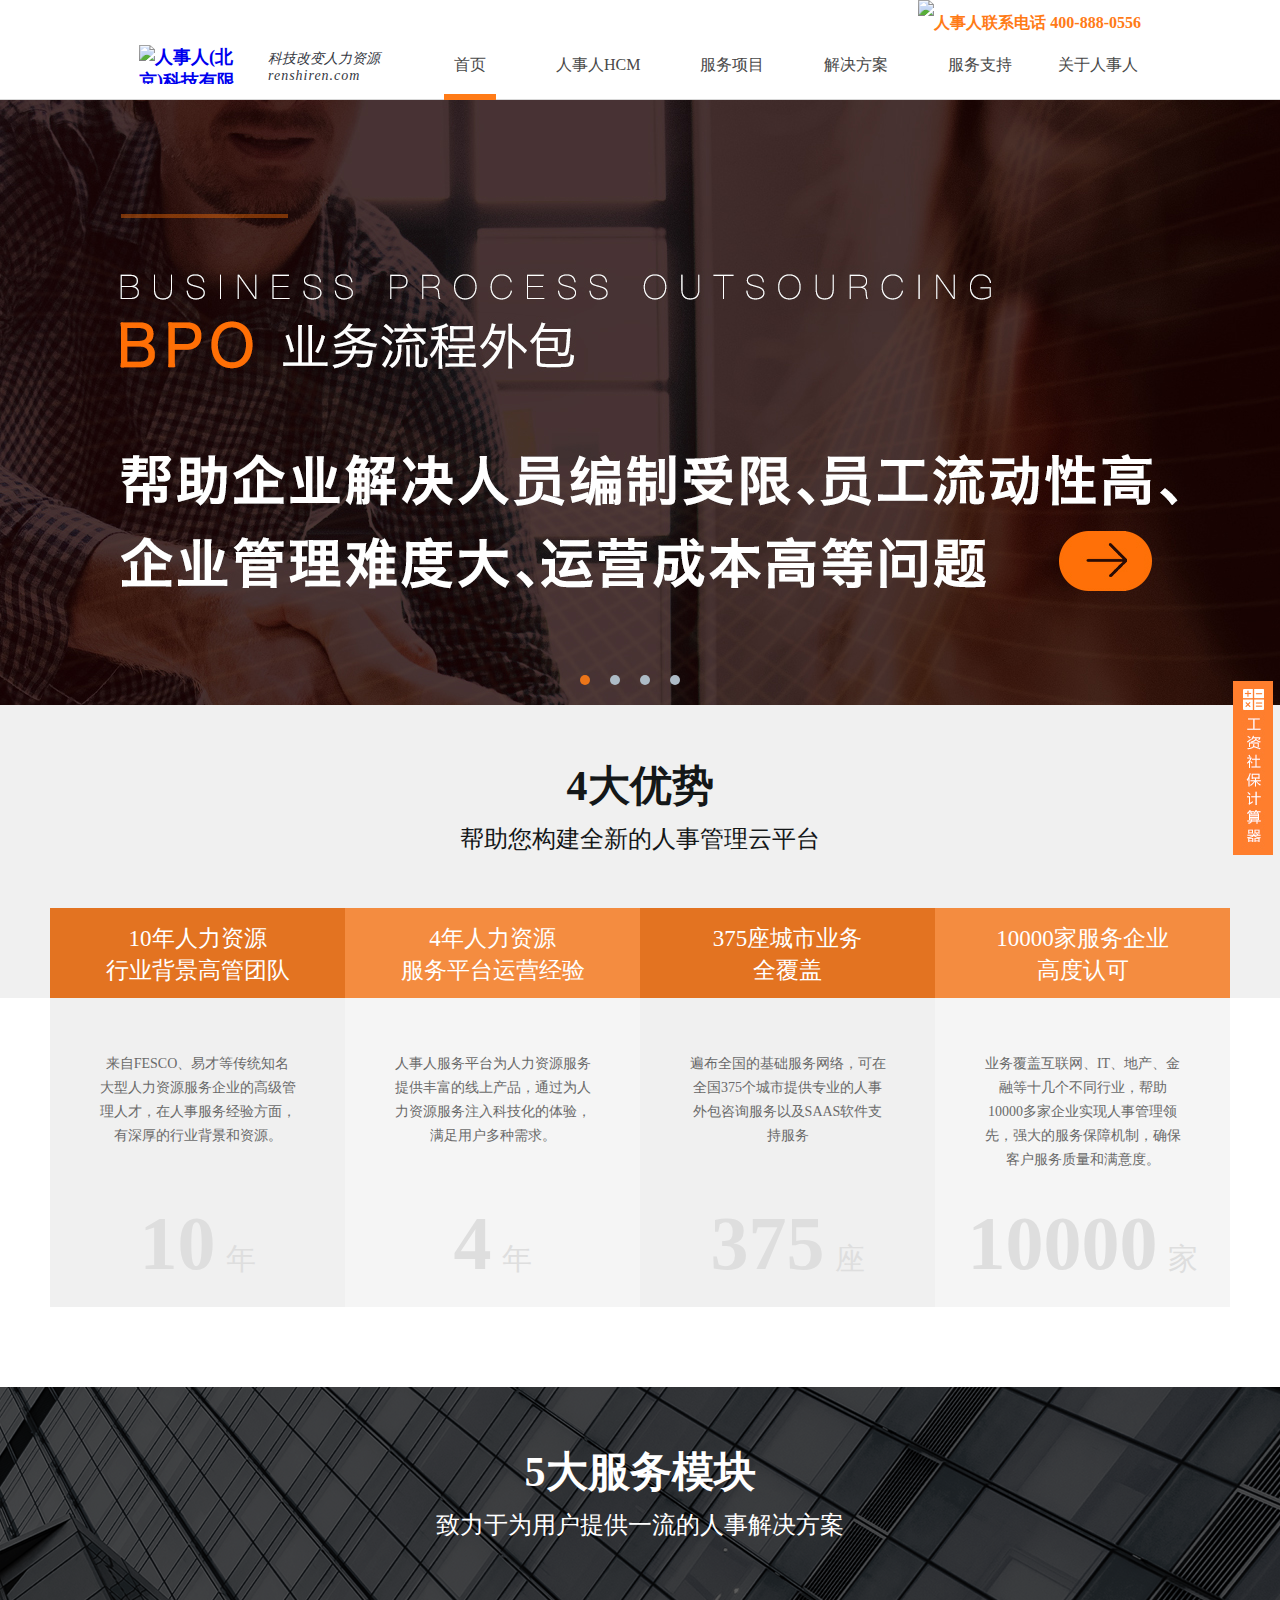
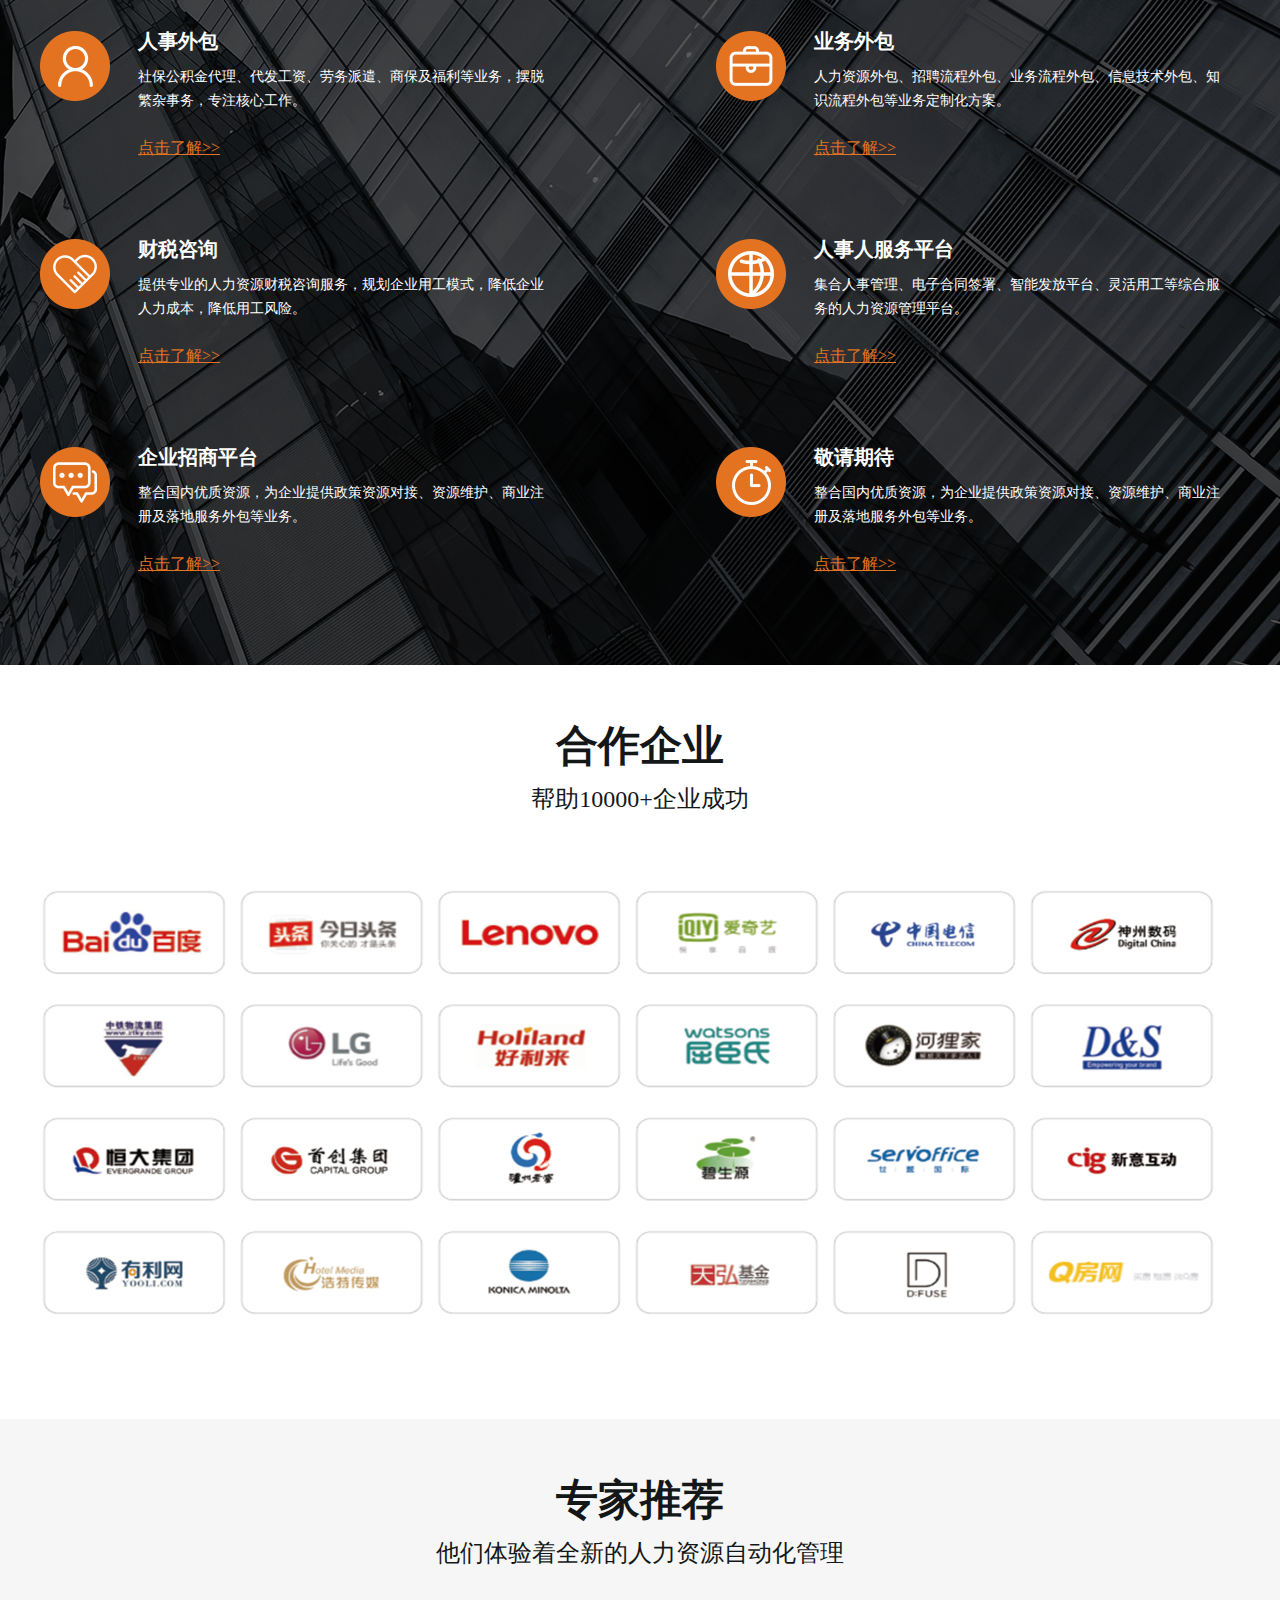
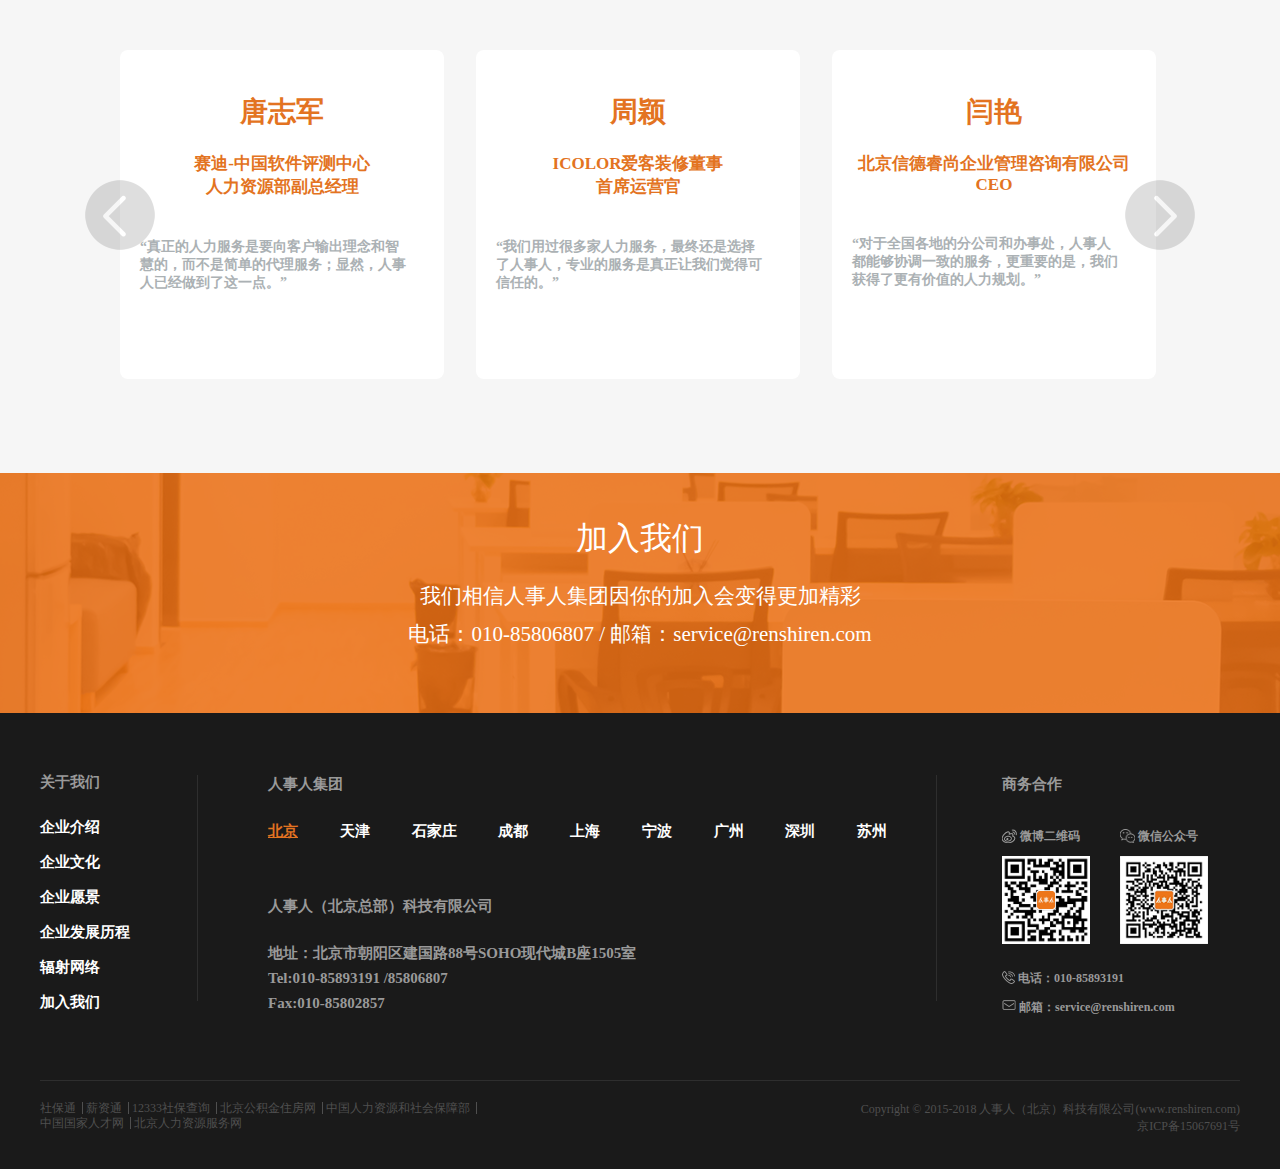
==== renshiren-index/WebContent/rsr/index.html @ 55236fe8 "add" ====
﻿
<!DOCTYPE html>
<html> 
<head>
    <meta http-equiv="X-UA-Compatible" content="ie=edge">
    <meta http-equiv="X-UA-Compatible" content="IE=edge,chrome=1">
    <meta name="format-detection" content="telephone=no" />
    <meta charset="UTF-8">
    <link rel="icon" href="rsr_images/favicon.ico" type="image/x-icon" />
    <link rel="shortcut icon" href="rsr_images/favicon.ico" type="image/x-icon"/>
    <title>人事人_薪酬管理_社保代缴_员工福利_一站式人力资源外包服务商</title>
    <meta name="keywords" content="人事人薪酬管理,社保代缴,BPO外包,员工福利,补充医疗保险,劳务派遣" />
    <meta name="description" content="人事人是国内领先的人力资源外包服务商,受到近万家服务企业高度认可,服务全国375座城市,咨询电话:400-888-0556,业务覆盖薪酬管理,社保代缴,员工福利,BPO外包,补充医疗保险等多项业务.">
    <link href="rsr_css/reset.min.css" rel="stylesheet" type="text/css">
    <link href="rsr_css/index.css" rel="stylesheet" type="text/css">
    <link href="rsr_css/index_con.css" rel="stylesheet" type="text/css">
    <link href="rsr_css/consultation.css" rel="stylesheet" type="text/css">
</head>
<body>
<script src="rsr_js/tou.js"></script>
<div class="banner">
    <div class="fullSlide">
        <div class="bd">
            <ul>
                <li style="background: url(rsr_images/n_banner_BPO.jpg) no-repeat center rgb(69, 55, 117);">
                    <a href="n_bpo.html" target="_blank" title="BPO"></a>
                </li>
       <!--      <li style="background: url(rsr_images/ygb_banner.jpg) no-repeat center rgb(43, 63, 93);">
                    <a href="recruit.html" target="_blank">
                       <div style="position: relative; width:1002px;height: 100%; margin: 0 auto" class="one">
                            <span class="swt" style="display:inline-block;background: #f68e42 none repeat scroll 0 0;border-radius: 27px;color: #fff;font-size: 20px;height: 55px;cursor:pointer;line-height: 55px;text-align: center;width: 194px; bottom:70px;position: absolute;left:50%; margin-left: -97px;">立即咨询</span>
                        </div>
                    </a>
                </li>-->
                <li style="background: url(rsr_images/n_banner_RPO.jpg) no-repeat center rgb(69, 55, 117);">
                    <a href="rpo.html" target="_blank" title="RPO"></a>
                </li>
                <li style="background: url(rsr_images/n_banner_renshi.jpg) no-repeat center rgb(69, 55, 117);">
                    <a href="media_10.html" target="_blank" title="人事外包十佳服务商"></a>
                </li>
                <li style="background: url(rsr_images/n_banner_qiye.jpg) no-repeat center rgb(69, 55, 117);">
                    <a href="media_10.html" target="_blank" title="企业愿景"></a>
                </li>
             <!--   <li style="background: url(rsr_images/banner_1.jpg) no-repeat center rgb(43, 63, 93);">
                   <div class="bd_nr">
                       <p class="rsr_res">人力成本优化专家</p>
                       <p class="rsr_rl">人事管理软件云服务创新领导者</p>
                       <p class="free"><a href="https://saas.renshiren.com/rsr/register.jsp" title="立即免费申请" target="_blank">立即免费申请</a></p>
                   </div>
                </li>-->
                <!--<li style="background:url(rsr_images/HRbanner.png) no-repeat center rgb(43, 63, 93)">-->
                    <!--<div class="w1002">-->
                        <!--<div class="titleOne">领先模式助力创业更简单</div>-->
                        <!--<div class="titleTwo">人事人首推"共享hr"服务</div>-->
                        <!--<div class="titleThree">专注为中、小、微企业提供灵活、专业、全面、稳定的人力资源管理服务</div>-->
                        <!--<div class="titleFour">繁杂于我&nbsp;&nbsp;&nbsp;&nbsp;简单于你</div>-->
                        <!--<div class="consult"><a href="javascript:;" title="立即咨询" class="swt">立即咨询</a></div>-->
                    <!--</div>-->
                <!--</li>-->
                <!-- <li style="background: url(rsr_images/qcb_banner.png) no-repeat center rgb(65, 69, 87);">
                    <div class="w1002 content_qcb">
                        <h2 class="w568">企成宝</h2>
                        <h3 class="w568">企业成本管理专家</h3>-->
                        <!-- <h4 class="w568 font_f"><i>小举措</i><i>大收益</i><br/><i>合法</i><i>省钱</i><i>安全</i><i>有效</i></h4>
                        <a href="javascript:;" title="立即咨询" class="swt content_qcb_ins_zx">立即咨询</a>
                    </div>
                </li> --> 
            <!--    <li style="background: url(rsr_images/banner_saas.png) no-repeat center rgb(43, 63, 93);">
                    <div class="w1002 saas_box">
                        <h2>全新的薪资服务管理SAAS工具</h2>
                        <h3>解决企业薪酬管理难题，提供高效便捷的薪酬解决方案</h3>
                        <a href="https://saas.renshiren.com/rsr/register.jsp" title="立即免费申请" target="_blank">立即免费申请</a>
                    </div>
                </li>-->
          <!--      <li style="background:url(rsr_images/banner_personal_payment.png) no-repeat center rgb(43, 63, 93)">
                    <div class="w1002 personal_con">
                        <h3>人事人旗下产品-人事保</h3>
                        <h2>专业的自助社保缴费云管家 </h2>
                        <h4>养老、买房、生育、就医、入学、买车</h4>
                        <p id="prise_a"><a href="enterprise_payment.html" title="人事人在线社保服务云平台">您是企业客户？去企业版&gt;&gt;</a></p>
                    </div>
                </li>-->
                <!-- <li style="background: url(rsr_images/bpo_banner.png) no-repeat  center rgb(43, 63, 93);">
                    <div class="w1002 bop_banner">
                        <h2>人事人<em>BPO<sup>+</sup></em>, 最佳企业人力成本优化方案</h2>
                        <p>通过<i>SAAS</i>的方式处理端到端的数据并延伸至员工个体,帮助企业<br>真正实现人力成本的降低和生产效率的提升。</p>
                        <a href="javascript:;" title="立即咨询" class="swt">立即咨询</a>
                    </div>
                </li> -->
            </ul>
        </div>
        <div class="hd">
            <ul>
                <li class="on">1</li>
                <li class="">2</li>
                <li class="">3</li>
                <li class="">4</li>
                <li class="">5</li>
            </ul>
        </div>
        <span class="prev"></span>
        <span class="next"></span>
    </div>
</div>
<div class="advantage">
    <div class="n_four_goodness">
        <div class="n_f_title_w">
            <div class="n_f_title">4大优势</div>
            <div class="n_f_subtitle">帮助您构建全新的人事管理云平台</div>
        </div>
        <div class="n_f_card_w clear">
            <div class="n_f-card">
                <div class="n_f-card_top">
                    <div class="n_f-card_top_txt">10年人力资源</div>
                    <div class="n_f-card_top_txt">行业背景高管团队</div>
                </div>
                <div class="n_f-card_bottom">
                    <div class="n_f-card_bottom_tips">来自FESCO、易才等传统知名<br/>大型人力资源服务企业的高级管<br/>理人才，在人事服务经验方面，<br/>有深厚的行业背景和资源。</div>
                    <div class="n_f-card_bottom_num">
                        <div class="n_f-card_bottom_num-b">10<span>年</span></div>
                    </div>
                </div>
            </div>
            <div class="n_f-card n_f-card_even">
                <div class="n_f-card_top">
                    <div class="n_f-card_top_txt">4年人力资源</div>
                    <div class="n_f-card_top_txt">服务平台运营经验</div>
                </div>
                <div class="n_f-card_bottom">
                    <div class="n_f-card_bottom_tips">人事人服务平台为人力资源服务<br/>提供丰富的线上产品，通过为人<br/>力资源服务注入科技化的体验，<br/>满足用户多种需求。</div>
                    <div class="n_f-card_bottom_num">
                        <div class="n_f-card_bottom_num-b">4<span>年</span></div>
                    </div>
                </div>
            </div>
            <div class="n_f-card">
                <div class="n_f-card_top">
                    <div class="n_f-card_top_txt">375座城市业务</div>
                    <div class="n_f-card_top_txt">全覆盖</div>
                </div>
                <div class="n_f-card_bottom">
                    <div class="n_f-card_bottom_tips">遍布全国的基础服务网络，可在<br/>全国375个城市提供专业的人事<br/>外包咨询服务以及SAAS软件支<br/>持服务</div>
                    <div class="n_f-card_bottom_num">
                        <div class="n_f-card_bottom_num-b">375<span>座</span></div>
                    </div>
                </div>
            </div>
            <div class="n_f-card n_f-card_even">
                <div class="n_f-card_top">
                    <div class="n_f-card_top_txt">10000家服务企业</div>
                    <div class="n_f-card_top_txt">高度认可</div>
                </div>
                <div class="n_f-card_bottom">
                    <div class="n_f-card_bottom_tips">业务覆盖互联网、IT、地产、金<br/>融等十几个不同行业，帮助<br/>10000多家企业实现人事管理领<br/>先，强大的服务保障机制，确保<br/>客户服务质量和满意度。</div>
                    <div class="n_f-card_bottom_num">
                        <div class="n_f-card_bottom_num-b">10000<span>家</span></div>
                    </div>
                </div>
            </div>
        </div>
    </div>
</div>

<!-- 5大服务模块 -->
<div class="n_server">
    <div class="n_server-title_wrap">
        <div class="n_server-title">5大服务模块</div>
        <div class="n_server-subtitle">致力于为用户提供一流的人事解决方案</div>
    </div>
    <div class="n_server-pannel clear">
        <div class="n_server-item clear">
            <div class="n_server-item_t clear">
                <img src="rsr_images/n_server_01.png" class="n_server-item_pic"/>
                <div class="n_server-item_info">
                    <div class="n_server-item_title">人事外包</div>
                    <div class="n_server-item_p">社保公积金代理、代发工资、劳务派遣、商保及福利等业务，摆脱<br />繁杂事务，专注核心工作。</div>
                </div>
            </div>
            <div class="n_server-item_link">
                <a class="n_server-item_a" href="">点击了解>></a>
            </div>
        </div>
        <div class="n_server-item clear">
            <div class="n_server-item_t clear">
                <img src="rsr_images/n_server_02.png" class="n_server-item_pic"/>
                <div class="n_server-item_info">
                    <div class="n_server-item_title">业务外包</div>
                    <div class="n_server-item_p">人力资源外包、招聘流程外包、业务流程外包、信息技术外包、知<br />识流程外包等业务定制化方案。</div>
                </div>
            </div>
            <div class="n_server-item_link">
                <a class="n_server-item_a" href="">点击了解>></a>
            </div>
        </div>
        <div class="n_server-item clear">
            <div class="n_server-item_t clear">
                <img src="rsr_images/n_server_03.png" class="n_server-item_pic"/>
                <div class="n_server-item_info">
                    <div class="n_server-item_title">财税咨询</div>
                    <div class="n_server-item_p">提供专业的人力资源财税咨询服务，规划企业用工模式，降低企业<br />人力成本，降低用工风险。</div>
                </div>
            </div>
            <div class="n_server-item_link">
                <a class="n_server-item_a" href="">点击了解>></a>
            </div>
        </div>
        <div class="n_server-item clear">
            <div class="n_server-item_t clear">
                <img src="rsr_images/n_server_04.png" class="n_server-item_pic"/>
                <div class="n_server-item_info">
                    <div class="n_server-item_title">人事人服务平台</div>
                    <div class="n_server-item_p">集合人事管理、电子合同签署、智能发放平台、灵活用工等综合服<br />务的人力资源管理平台。</div>
                </div>
            </div>
            <div class="n_server-item_link">
                <a class="n_server-item_a" href="">点击了解>></a>
            </div>
        </div>
        <div class="n_server-item clear">
            <div class="n_server-item_t clear">
                <img src="rsr_images/n_server_05.png" class="n_server-item_pic"/>
                <div class="n_server-item_info">
                    <div class="n_server-item_title">企业招商平台</div>
                    <div class="n_server-item_p">整合国内优质资源，为企业提供政策资源对接、资源维护、商业注<br />册及落地服务外包等业务。</div>
                </div>
            </div>
            <div class="n_server-item_link">
                <a class="n_server-item_a" href="">点击了解>></a>
            </div>
        </div>
        <div class="n_server-item clear">
            <div class="n_server-item_t clear">
                <img src="rsr_images/n_server_06.png" class="n_server-item_pic"/>
                <div class="n_server-item_info">
                    <div class="n_server-item_title">敬请期待</div>
                    <div class="n_server-item_p">整合国内优质资源，为企业提供政策资源对接、资源维护、商业注<br />册及落地服务外包等业务。</div>
                </div>
            </div>
            <div class="n_server-item_link">
                <a class="n_server-item_a" href="">点击了解>></a>
            </div>
        </div>
    </div>
</div>

<!-- 系统展示模块 -->
<div class="n_system">
    
</div>

<!-- 合作企业 -->
<div class="n_partner">
    <div class="w1279">
        <div class="n_common_title-wrap">
            <div class="n_common_title">合作企业</div>
            <div class="n_common_subtitle">帮助10000+企业成功</div>
        </div>
        <div class="n_partner-pic_wrap">
            <img class="n_partner-pic" src="./rsr_images/n_partner.png"/>
        </div>
    </div>
</div>

<!-- 专家推荐 -->
<div class="n_expert-recommned">
    <div class="w1040">
        <div class="n_common_title-wrap">
            <div class="n_common_title">专家推荐</div>
            <div class="n_common_subtitle">他们体验着全新的人力资源自动化管理</div>
        </div>
        <div class="n_expert-recommned_pannel">
            <img class="n_expert-prev" src="./rsr_images/n_expert_prev.png" />
            <div class="n_expert-item-wrap">
                <div class="n_expert-item">
                    <div class="n_expert-item_name">唐志军</div>
                    <div class="n_expert-item_tips">赛迪-中国软件评测中心<br />人力资源部副总经理</div>
                    <div class="n_expert-item_quote">“真正的人力服务是要向客户输出理念和智<br />慧的，而不是简单的代理服务；显然，人事<br />人已经做到了这一点。”</div>
                </div>
                <div class="n_expert-item">
                    <div class="n_expert-item_name">周颖</div>
                    <div class="n_expert-item_tips">ICOLOR爱客装修董事<br />首席运营官</div>
                    <div class="n_expert-item_quote">“我们用过很多家人力服务，最终还是选择<br />了人事人，专业的服务是真正让我们觉得可<br />信任的。”</div>
                </div>
                <div class="n_expert-item">
                    <div class="n_expert-item_name">闫艳</div>
                    <div class="n_expert-item_tips">北京信德睿尚企业管理咨询有限公司<br />CEO</div>
                    <div class="n_expert-item_quote">“对于全国各地的分公司和办事处，人事人<br />都能够协调一致的服务，更重要的是，我们<br />获得了更有价值的人力规划。”</div>
                </div>
                <div class="n_expert-item">
                    <div class="n_expert-item_name">孙泽华</div>
                    <div class="n_expert-item_tips">大田集团<br />副总裁</div>
                    <div class="n_expert-item_quote">“对于劳动密集型的网络型公司，人事<br />代理和外包更有利于促进人事管理事务的专业<br />化，人事人的服务专业！优质！”</div>
                </div>
                <div class="n_expert-item">
                    <div class="n_expert-item_name">郝永泉</div>
                    <div class="n_expert-item_tips">前惠普中国<br />总监</div>
                    <div class="n_expert-item_quote">“作为全球化企业，惠普对于在中国区域<br />的人力服务一样全球化标准，人<br />事人能够达到我们的要求。”</div>
                </div>
            </div>
            <img class="n_expert-next" src="./rsr_images/n_expert_next.png" />
        </div>
    </div>
</div> 

<!-- 加入我们 -->
<div class="n_join-us">
    <div class="n_join-us_title">加入我们</div>
    <div class="n_join-us_subtitle">我们相信人事人集团因你的加入会变得更加精彩</div>
    <div class="n_join-us_tel">电话：010-85806807 / 邮箱：service@renshiren.com</div>
</div>

<!-- 网站底部内容 -->
<!-- <div class="n_footer">
    <div class="w1200">
        <div class="n_footer-t clear">
            <div class="n_footer-tl">
                <span class="n_footer-tl_title" href="javascript:;">关于我们</span>
                <a class="n_footer-tl_a" href="./about_us.html#info">企业介绍</a>
                <a class="n_footer-tl_a" href="./about_us.html#cultrue">企业文化</a>
                <a class="n_footer-tl_a" href="./about_us.html#dream">企业愿景</a>
                <a class="n_footer-tl_a" href="./about_us.html#process">企业发展历程</a>
                <a class="n_footer-tl_a" href="./about_us.html#network">辐射网络</a>
                <a class="n_footer-tl_a" href="./about_us.html#join_us">加入我们</a>
            </div>
            <div class="n_footer-tm">
                <div class="n_footer-tm-title">人事人集团</div>
                <div class="n_footer-tm_sel-btn">
                    <span class="n_footer-tm_sel-btn-active">北京</span>
                    <span>天津</span>
                    <span>石家庄</span>
                    <span>成都</span>
                    <span>上海</span>
                    <span>宁波</span>
                    <span>广州</span>
                    <span>深圳</span>
                    <span>苏州</span>
                </div>
                <div class="n_footer-tm_sel-content">
                    <div class="n_footer-tm_sel-item active">
                        <div class="n_footer-tm_sel-item_name">人事人（北京总部）科技有限公司</div>
                        <div class="n_footer-tm_sel-item_info">
                            <div class="n_footer-tm_sel-item_info-i">地址：北京市朝阳区建国路88号SOHO现代城B座1505室</div>
                            <div class="n_footer-tm_sel-item_info-i">Tel:010-85893191 /85806807</div>
                            <div class="n_footer-tm_sel-item_info-i">Fax:010-85802857</div>
                        </div>
                    </div>
                    <div class="n_footer-tm_sel-item">
                        <div class="n_footer-tm_sel-item_name">人事人（天津）科技有限公司</div>
                        <div class="n_footer-tm_sel-item_info">
                            <div class="n_footer-tm_sel-item_info-i">地址：天津市南开区鞍山西道286号启航大厦18层1812-1816</div>
                        </div>
                    </div>
                    <div class="n_footer-tm_sel-item">
                        <div class="n_footer-tm_sel-item_name">石家庄力晖人力资源服务有限公司</div>
                        <div class="n_footer-tm_sel-item_info">
                            <div class="n_footer-tm_sel-item_info-i">地址：河北省石家庄市长安区谈南路63号睿和中心商业写字楼908室</div>
                            <div class="n_footer-tm_sel-item_info-i">Tel:0311—66562472 / 66562473</div>
                        </div>
                    </div>
                    <div class="n_footer-tm_sel-item">
                        <div class="n_footer-tm_sel-item_name">人事人（成都）科技有限公司</div>
                        <div class="n_footer-tm_sel-item_info">
                            <div class="n_footer-tm_sel-item_info-i">地址：中国（四川）自由贸易试验区成都高新区天府大道中段530号2栋30层3012号</div>
                        </div>
                    </div>
                    <div class="n_footer-tm_sel-item">
                        <div class="n_footer-tm_sel-item_name">上海力晖人力资源管理有限公司</div>
                        <div class="n_footer-tm_sel-item_info">
                            <div class="n_footer-tm_sel-item_info-i">地址：上海市静安区天目西路218号嘉里不夜城一座1709</div>
                            <div class="n_footer-tm_sel-item_info-i">Tel:021—52810811</div>
                        </div>
                    </div>
                    <div class="n_footer-tm_sel-item">
                        <div class="n_footer-tm_sel-item_name">人事人（宁波）科技有限公司</div>
                        <div class="n_footer-tm_sel-item_info">
                            <div class="n_footer-tm_sel-item_info-i">地址：浙江省宁波市鄞州区宝华街77号汇银国际大厦 501室</div>
                            <div class="n_footer-tm_sel-item_info-i">Tel:0574—88312592</div>
                        </div>
                    </div>
                    <div class="n_footer-tm_sel-item">
                        <div class="n_footer-tm_sel-item_name">人事人（广州）科技有限公司</div>
                        <div class="n_footer-tm_sel-item_info">
                            <div class="n_footer-tm_sel-item_info-i">地址：广州市天河区体育东路122号羊城国贸中心907-908</div>
                        </div>
                    </div>
                    <div class="n_footer-tm_sel-item">
                        <div class="n_footer-tm_sel-item_name">人事人（深圳）科技有限公司</div>
                        <div class="n_footer-tm_sel-item_info">
                            <div class="n_footer-tm_sel-item_info-i">地址：深圳市福田区深南大道2008号中国凤凰大厦2栋25D</div>
                            <div class="n_footer-tm_sel-item_info-i">Tel/Fax:0755—23945974</div>
                        </div>
                    </div>
                    <div class="n_footer-tm_sel-item">
                        <div class="n_footer-tm_sel-item_name">人事人（苏州）科技有限公司</div>
                        <div class="n_footer-tm_sel-item_info">
                            <div class="n_footer-tm_sel-item_info-i">地址：江苏省苏州市虎丘区狮山路22号人才大厦1602室）</div>
                        </div>
                    </div>
                </div>
            </div>
            <div class="n_footer-tr">
                <div class="n_footer-tr_title">商务合作</div>
                <div class="n_footer-tr_media clear">
                    <div class="n_footer-tr_media-item">
                        <div class="n_footer-tr_media-item_line">
                            <img class="n_footer-tr_media-item_icon" src="./rsr_images/n_footer-icon_weibo.png"/>
                            <span>微博二维码</span>
                        </div>
                        <div class="n_footer-tr_media-item_pic">
                            <img class="n_footer-tr_media-item_pic" src="./rsr_images/weibo.png"/>
                        </div>
                    </div>
                    <div class="n_footer-tr_media-item">
                        <div class="n_footer-tr_media-item_line">
                            <img class="n_footer-tr_media-item_icon" src="./rsr_images/n_footer-icon_weixin.png"/>
                            <span>微信公众号</span>
                        </div>
                        <div class="n_footer-tr_media-item_pic">
                            <img class="n_footer-tr_media-item_pic" src="./rsr_images/weixin.png"/>
                        </div>
                    </div>
                </div>
                <div class="n_footer-tr_contact">
                    <img class="n_footer-tr_contact-tel" src="./rsr_images/n_footer-icon_tel.png"/>
                    <span>电话：010-85893191</span>
                </div>
                <div class="n_footer-tr_contact">
                    <img class="n_footer-tr_contact-mail" src="./rsr_images/n_footer-icon_mail.png"/>
                    <span>邮箱：service@renshiren.com</span>
                </div>
            </div>
        </div>
        <div class="n_footer-b clear">
            <div class="n_footer-bl">
                <a class="n_footer-bl_link" href="https://www.shebaotong.com/shebaotong/index">社保通</a>
                <a class="n_footer-bl_link" href="http://xinzitong.com/">薪资通</a>
                <a class="n_footer-bl_link" href="http://www.12333sb.com/">12333社保查询</a>
                <a class="n_footer-bl_link" href="http://gjj.beijing.gov.cn/">北京公积金住房网</a>
                <a class="n_footer-bl_link" href="http://www.mohrss.gov.cn/">中国人力资源和社会保障部</a>
                <a class="n_footer-bl_link" href="http://www.newjobs.com.cn/">中国国家人才网</a>
                <a class="n_footer-bl_link" href="http://rsj.beijing.gov.cn/">北京人力资源服务网</a>
            </div>
            <div class="n_footer-copyright">
                <div class="n_footer-copyright_txt">Copyright © 2015-2018 人事人（北京）科技有限公司(www.renshiren.com) </div>
                <div class="n_footer-copyright_txt">京ICP备15067691号</div>
            </div>
        </div>
    </div>
</div> -->


<!-- <div class="programme">
    <div class="w1002 clear">
        <h3>致力于为用户提供一流的人事解决方案</h3>
        <div class="pro_con w244">
            <p class="pro_icon">
                <a href="enterprise_payment.html" title="社保代理服务" target="_blank"><img src="rsr_images/rsr_fs1.png" width="72" height="83" alt="社保代理服务" title="社保代理服务"/></a>
            </p>
            <h4><a href="enterprise_payment.html" title="社保代理服务" target="_blank">社保代理服务</a></h4>
            <p class="pro_tt">高效简便的RSR-HCM平台系统<br/>
                完善的服务管理流程<br/>
                100%无差错社保代理业务</p>
        </div>
        <div class="pro_con w262">
            <p class="pro_icon w262">
                <a href="saas.html" title="人事人薪酬服务" target="_blank">
                    <img src="rsr_images/rsr_fs2.png" width="86" height="83" alt="薪酬服务" title="薪酬服务"/>
                </a>
            </p>
            <h4><a href="saas.html" title="人事人薪酬服务" target="_blank">薪酬服务</a></h4>
            <p class="pro_tt">全新的薪资服务方案<br/>
                高效的处理流程<br/>
                企业成本控制方面的独特规划</p>
        </div>
        <div class="pro_con w233">
            <p class="pro_icon w233">
                <a href="medical_treatment.html" title="人事人补充医疗保险" target="_blank"><img src="rsr_images/rsr_fs3.png" width="86"  height="84" alt="补充医疗保险" title="补充医疗保险"/></a>
            </p>
            <h4><a href="medical_treatment.html" title="人事人补充医疗保险" target="_blank">补充医疗保险</a></h4>
            <p class="pro_tt">多年补充医疗服务经验<br/>
                简化报销流程，方案灵活可靠<br/>
                节省管理成本，基金用途透明</p>
        </div>
		<div class="pro_con w233 mar_right">
            <p class="pro_icon w233">
                <a href="javascript:void(0);" title="ITO业务服务" ><img src="rsr_images/ito.png" width="86"  height="84" alt="ITO业务服务" title="ITO业务服务"/></a>
            </p>
            <h4><a href="javascript:void(0);" title="ITO业务服务" >ITO业务服务</a></h4>
            <p class="pro_tt">技术人力派遣<br/>
                丰富的人才库，简捷的服务流程<br/>
                及时响应需求，精准定位人才</p>
        </div>
        <div class="pro_con w244">
            <p class="pro_icon w244">
                <a href="service_project.html" title="人事人福利规划" target="_blank"><img src="rsr_images/rsr_fs4.png" width="96" height="86" alt="福利规划" title="福利规划"/></a>
            </p>
            <h4><a href="service_project.html" title="人事人福利规划" target="_blank">福利规划</a></h4>
            <p class="pro_tt">全面的基本综合福利<br/>
                专注于核心工作<br/>
                减少繁杂的福利采购、发放工作</p>
        </div>
        <div class="pro_con w262">
            <p class="pro_icon w262">
                <a href="bpo.html" title="人事人BPO业务流程服务" target="_blank"><img src="rsr_images/rsr_fs5.png" width="91" height="80" alt="BPO业务流程服务" title="BPO业务流程服务"/></a>
            </p>
            <h4><a href="bpo.html" title="人事人BPO业务流程服务" target="_blank">BPO业务流程服务</a></h4>
            <p class="pro_tt">人力优化方案<br/>
                通过SAAS的方式处理端到端的数据并延伸至员工个体</p>
        </div>
        <div class="pro_con w233">
            <p class="pro_icon w233">
                <a href="https://lgb.renshiren.com/" title="1" target="_blank"><img src="rsr_images/rsr_fs6.png"  width="81" height="81" alt="灵工宝" title="灵工宝"/></a>
            </p>
            <h4><a href="https://lgb.renshiren.com/" title="灵工宝" target="_blank">灵工宝</a></h4>
            <p class="pro_tt">互联网灵活用工平台<br/>
                企业按需求一键雇佣高端自由人<br/>
                灵工在线申请，秒工作结算快
            </p>
        </div>
        <div class="pro_con w233 mar_right">
            <p class="pro_icon w233">
                <a href="insurance.html" title="1" target="_blank"><img src="rsr_images/rsr_fs7.png"  width="80" height="81" alt="企成宝" title="企成宝"/></a>
            </p>
            <h4><a href="insurance.html" title="企成宝" target="_blank">企成宝</a></h4>
            <p class="pro_tt">
                小举措，大收益<br/>
                企业省成本，员工多拿钱<br/>
                定制高收入人群专属解决方案
            </p>
        </div>
    </div>
</div>
<div class="new_server">
    <div class="w1002 news_con">
        <h4>探索新的人力资源SAAS云服务</h4>
        <div class="new_sass clear">
            <img src="rsr_images/newserver.png"  width="722" height="477" alt="探索新的人力资源SAAS云服务" title="探索新的人力资源SAAS云服务"/>
            <div class="sass_con">
                <p>用互联网科技，构建一个新的人力资源生态，基于企业及其员工的薪酬、社保、福利，进行智能数据处理并创造价值。</p>
                <ul class="clear">
                    <li class="w170">员工管理</li>
                    <li>考勤管理</li>
                    <li class="w170">薪酬管理</li>
                    <li>社保代理</li>
                    <li class="w170">智能福利平台</li>
                </ul>
                <p class="free_btn"><a href="http://work.renshiren.com/rsr/register.jsp" title="立即免费使用" class="">立即免费使用</a></p>
            </div>
        </div>
    </div>
</div> -->
<!-- <div class="usage">
    <div class="w1002 usage_con">
        <ul class="clear">
            <li>
                <img src="rsr_images/gn1.png" width="75" height="64" alt="一键导入数据" title="一键导入数据"/>
                <span>一键导入数据</span>
                <p>避免重复操作，简单高效便捷</p>
            </li>
            <li>
                <img src="rsr_images/gn2.png" width="75" height="64" alt="数据可视化" title="数据可视化"/>
                <span>数据可视化</span>
                <p>直观数据分析，便于优化决策</p>
            </li>
            <li>
                <img src="rsr_images/gn3.png" width="75" height="64" alt="全国服务网络接入" title="全国服务网络接入"/>
                <span>全国服务网络接入</span>
                <p>线下团队，对接本地优质服务</p>
            </li>
        </ul>
        <ul class="clear">
        <li>
            <img src="rsr_images/gn4.png" width="75" height="64" alt="员工生命周期跟进" title="员工生命周期跟进"/>
            <span>员工生命周期跟进</span>
            <p>完整的员工档案，直观准确便于分析</p>
        </li>
        <li>
            <img src="rsr_images/gn5.png" width="75" height="64" alt="社保薪酬自动计算" title="社保薪酬自动计算"/>
            <span>社保薪酬自动计算</span>
            <p>摆脱繁琐的计算，一键生成薪资条</p>
        </li>
        <li>
            <img src="rsr_images/gn6.png" width="75" height="64" alt="SSL安全加密" title="SSL安全加密"/>
            <span>SSL安全加密</span>
            <p>保护敏感数据，安全传输信息</p>
        </li>
    </ul>
        <ul class="clear">
            <li>
                <img src="rsr_images/gn7.png" width="75" height="64" alt="权限自定义分配" title="权限自定义分配"/>
                <span>权限自定义分配</span>
                <p>岗位权限自主定义，职责更加灵活</p>
            </li>
            <li>
                <img src="rsr_images/gn8.png" width="75" height="64" alt="移动办公" title="移动办公"/>
                <span>移动办公</span>
                <p>随时随地办公，不受时空限制</p>
            </li>
            <li>
                <img src="rsr_images/gn9.png" width="75" height="64" alt="系统化运行" title="系统化运行"/>
                <span>系统化运行</span>
                <p>模块集成，一站式人资服务</p>
            </li>
        </ul>
    </div>
</div>
<div class="manage">
    <div class="w1002 manage_tt">
        <h4>他们体验着全新的人力资源自动化管理</h4>
        <div class="manage_con">
            <a class="sPrev" href="javascript:void(0)"></a>
            <div class="mange_list">
                <ul>
                    <li>
                        <p class="head_pic"><img src="rsr_images/head_pic1.png" width="75" height="75" alt="人力资源自动化管理" title="人力资源自动化管理"/> </p>
                        <h5>李志彦</h5>
                        <h6>斑马传媒 HRD</h6>
                        <p class="dis_ms"><sub>“</sub>我们用过很多家人力服务，最终还是选择了人事人，专业的服务是真正让我们觉得可信任的。<sub>”</sub></p>
                    </li>
                    <li>
                        <p class="head_pic"><img src="rsr_images/head_pic2.png" width="75" height="75" alt="人力资源自动化管理" title="人力资源自动化管理"/> </p>
                        <h5>智建鹏</h5>
                        <h6>化塑汇 董事长</h6>
                        <p class="dis_ms"><sub>“</sub>对于全国各地的分公司和办事处，人事人都能够协调一致的服务，更重要的是，我们获得了更有价值的人力规划。<sub>”</sub></p>
                    </li>
                    <li>
                        <p class="head_pic"><img src="rsr_images/head_pic3.png" width="75" height="75" alt="人力资源自动化管理" title="人力资源自动化管理"/> </p>
                        <h5>邱文娟</h5>
                        <h6>365日历 HRD</h6>
                        <p class="dis_ms"><sub>“</sub>创业公司的人事很多时候都是第一次，感谢人事人能够在每次问题出现的时候第一时间进行指导处理，给予我们很大的帮助。<sub>”</sub></p>
                    </li>
                    <li>
                        <p class="head_pic"><img src="rsr_images/suizehua.png" width="75" height="75" alt="人力资源自动化管理" title="人力资源自动化管理"/> </p>
                        <h5>孙泽华</h5>
                        <h6>大田集团副总裁</h6>
                        <p class="dis_ms"><sub>“</sub>对于劳动密集型的网络型公司，人事代理和外包更有利于促进人事管理事务的专业化，人事人的服务专业！优质！<sub>”</sub></p>
                    </li>
                    <li>
                        <p class="head_pic"><img src="rsr_images/haoyongquan.png" width="75" height="75" alt="人力资源自动化管理" title="人力资源自动化管理"/> </p>
                        <h5>郝永泉</h5>
                        <h6>前惠普中国总监</h6>
                        <p class="dis_ms"><sub>“</sub>作为全球化企业，惠普对于在中国区域的人力服务一样全球化标准，人事人能够达到我们的要求。<sub>”</sub></p>
                    </li>
                    <li>
                    <p class="head_pic"><img src="rsr_images/daihonghong.png" width="75" height="75" alt="人力资源自动化管理" title="人力资源自动化管理"/> </p>
                    <h5>戴江鸿</h5>
                    <h6>美国太平洋研究院（中国）院长</h6>
                    <p class="dis_ms"><sub>“</sub>真正的人力服务是要向客户输出理念和智慧的，而不是简单的代理服务；显然，人事人已经做到了这一点。<sub>”</sub></p>
                </li>

                </ul>
            </div>
            <a class="sNext" href="javascript:void(0)"></a>
        </div>
    </div>
</div> -->
<!-- <div class="success clear">
    <div class="w1002 succ_con">
            <h4>以数据驱动的云服务帮助10000+企业成功</h4>
        <div class="cooperation clear">
           <img src="rsr_images/logo-new.jpg" width="1002" height="317" alt="人事人云服务帮助企业成功" title="人事人云服务帮助企业成功"/>
        </div>
    </div>
</div>
<div class="news_info">
    <div class="w1002">
        <h4 class="new_tt">为您收集有用资讯</h4>
        <div class="news_con clear">
            <div class="new_r slideTxtBox">
                <div class="title_t">
                    <ul class="clear">
                        <li  id="two1" class="on" onmouseover="setTab('two',1,2)" >
                            <a href="javascript:;" title="人资问答">人资问答</a>
                        </li>
                        <li id="two2" onmouseover="setTab('two',2,2)" >
                            <a href="javascript:;" title="媒体报道">媒体报道</a>
                        </li>
                    </ul>
                </div>
                <div class="title_con clear">
                   <div class="time_list" id="con_two_1">
                        <div class="new_l">
                            <img src="rsr_images/news.png" alt="人资问答一站式人资服务" title="人资问答一站式人资服务"/>
                            <div class="time">2018/11/12</div>
                            <div class="time_tt">
                                <a href="hrts_45.html" title="裸辞的日子里如何应对焦虑?">裸辞的日子里如何应对焦虑?</a>
                                <p>在这个飞速发展的时代，焦虑感正在影响着每一个人。</p>
                            </div>
                        </div>
                        <ul>
                            <li class="clear"><a href="hrts_64.html" target="_blank" title="">不加班，扣工资？海尔双维度考核标准，3种方法有效激发工作热情</a><span>2019/7/19</span></li>
                            <li class="clear"><a href="hrts_63.html" target="_blank" title="">明天就35岁，如何面对职场上的“中年危机”？</a><span>2019/7/17</span></li>

                            <li class="clear"><a href="hrts_62.html" target="_blank" title="">为什么你考了一堆证书，却依然成不了HR牛人？</a><span>2019/7/12</span></li>
                            <li class="clear"><a href="hrts_61.html" target="_blank" title="">为什么“手把手”带你的领导是在害你？因为职场需要“界限感”！</a><span>2019/7/10</span></li>

                            <li class="clear"><a href="hrts_60.html" target="_blank" title="">工作五年后，我患上了社交老年痴呆症</a><span>2019/7/4</span></li>

                            <p class="more"><a href="dynamic_list.html" title="阅读更多">阅读更多></a></p>
                        </ul>
                    </div>
                    <div class="time_list" style="display: none" id="con_two_2">
                        <div class="new_l">
                            <img src="rsr_images/media15_1.jpg" alt="人事人受邀儒思“共创中国人力资源实战领袖峰会”盛宴" title="人事人受邀儒思“共创中国人力资源实战领袖峰会”盛宴"/>
                            <div class="time">2018/4/27</div>
                            <div class="time_tt">
                                <a href="media_14.html" target="_blank" title="人事人受邀儒思“共创中国人力资源实战领袖峰会”盛宴">人事人受邀儒思“共创中国人力资源实战领袖峰会”盛宴</a>
                                <p>4月20日-4月21日，儒思主办的“中国人力资源实战领袖峰会”在北京国家会议中心盛大召开!其中，人事人作为优秀的人力资源服务商受邀参展本次峰会。</p>
                            </div>
                        </div>
                        <ul>
                            <li class="clear"><a href="media_16.html" title="人事人集团受邀出席2018年杭州人力资源博览会" target="_blank">人事人集团受邀出席2018年杭州人力资源博览会</a><span>2018/10/30</span></li>
                            <li class="clear"><a href="media_15.html" title="人事人受邀儒思“共创中国人力资源实战领袖峰会”盛宴" target="_blank">人事人受邀儒思“共创中国人力资源实战领袖峰会”盛宴</a><span>2018/4/27</span></li>
                            <li class="clear"><a href="media_14.html" title="人事人荣膺“餐饮创新解决方案奖” 见证新餐饮·新未来" target="_blank">人事人荣膺“餐饮创新解决方案奖” 见证新餐饮·新未来</a><span>2018/4/17</span></li>
                            <li class="clear"><a href="media_13.html" title="人事人王铠出席CEO峰会 预言2018人资创业新发展" target="_blank">人事人王铠出席CEO峰会 预言2018人资创业新发展</a><span>2018/1/10</span></li>
                            <li class="clear"><a href="media_12.html" title="人事人:企业人力成本优化系列讲座圆满落幕" target="_blank">人事人:企业人力成本优化系列讲座圆满落幕</a><span>2017/11/29</span></li>
                            <p class="more"><a href="media_list.html" title="阅读更多">阅读更多></a></p>
                        </ul>
                    </div>
                </div>
            </div>
        </div>
    </div>
</div> -->
<!--立即咨询弹窗-->
<div class="Consultation">
    <div class="chat">
        <div class="chat_tt">
            <P>立即咨询</P>
            <a class="chat_close_box">×</a>
        </div>
        <div class="chat_con clear">
            <p>
                终于等到你，很高兴为您服务，您可以通过以下方式联系我们
            </p>
            <p>北京服务中心</p>
            <p>地址:北京市朝阳区建国路88号SOHO现代城B座1605</p>
            <p>电话: <em>400-888-0556</em></p>
            <p>Email: severs@renshiren.com</p>

        </div>
    </div>
</div><!--footer-->
<script src="rsr_js/jiao.js"></script>
<!--<a class="back-top" href="javascript:void(0)">↑</a>-->
<!--end-->
<script type="text/javascript" src="rsr_js/jquery-1.11.3.min.js"></script>
<script type="text/javascript" src="rsr_js/jquery.SuperSlide.2.1.1.js"></script>
<script type="text/javascript" src="rsr_js/public.js"></script>
<script type="text/javascript" src="rsr_js/consultaion.js"></script>
<script type="text/javascript">
    /*导航*/
    jQuery(".nav_con").slide({ type:"menu",  titCell:".m", targetCell:".nav_son", effect:"slideDown",delayTime:300, triggerTime:0,});
    /*banner*/
    jQuery(".fullSlide").hover(function(){ jQuery(this).find(".prev,.next").stop(true,true).fadeTo("show",0.5) },function(){ jQuery(this).find(".prev,.next").fadeOut() });
    jQuery(".fullSlide").slide({ titCell:".hd ul", mainCell:".bd ul", effect:"fold",  autoPlay:true, autoPage:true, trigger:"click",
        startFun:function(i){
            var curLi = jQuery(".fullSlide .bd li").eq(i);
            if( !!curLi.attr("_src") ){
                curLi.css("background-image",curLi.attr("_src")).removeAttr("_src")
            }
        }
    });
    /*用户评价*/
    jQuery(".manage_con").slide({ mainCell:".mange_list ul",autoPlay:true,vis:3,prevCell:".sPrev",nextCell:".sNext",effect:"leftLoop"});
    jQuery(".n_expert-recommned_pannel").slide({ mainCell:".n_expert-item-wrap",autoPlay:true,vis:3,prevCell:".n_expert-prev",nextCell:".n_expert-next",effect:"leftLoop"});
   /* jQuery(".slideTxtBox").slide({effect:"fold",delayTime:0,pnLoop:false});*/
    $(".one").find("span").on("click",function (e) {
        e.preventDefault();
    });

</script>
</body>
</html>
---- renshiren-index/WebContent/rsr/rsr_css/index.css ----
﻿/*头部样式*/
.font_s14{
    font-size: 14px;
    font-family:"Microsoft YaHei UI Light";
}
.head{
    height: 99px;
    border-bottom: 1px solid #d8d8d8;
    width: 100%;
}
.head_con{
    width: 1002px;
    margin: 0px auto;
    height: 99px;
}
.register{
    height: 45px;
    line-height: 45px;
    text-align: right;
    color: #ff7b17;
    font-size: 16px;
    font-weight: bold;
}
.register a{
    color: #797979;
    font-size: 14px;
    margin-left: 20px;
}
.register a:hover{
    color: #ff7e1c;
}
.nav{
    height: 54px;
}
.nav h1{
    margin-right: 30px;
    width: 245px;
    float: left;
}
.nav h1 a img{
    float: left;
}
.nav h1 a i{
    font-size: 14px;
    width: 116px;
    padding-left: 10px;
    float: right;
    font-weight: normal;
    color: #34373f;
    padding-top: 5px;
}
.rsr_web{
    letter-spacing: 1px;
}


.nav_con{
    float: left;
    line-height: 39px;
    color: #484848;
    height: 54px;
}
.nav_con ul li{
    float: left;
    margin: 0px 30px;
    height: 54px;
    position: relative;
}
.nav_con ul li a{
    color: #484848;
    font-size: 16px;
    height: 49px;
    display: block;
}
.nav_con ul li a:hover{
    border-bottom: 6px solid #ff7b17;
    color: #ff7b17;
}
.home{
    padding: 0px 10px;
}
.margin_l{
    margin-right: 0!important;
    margin-left: 16px!important;
}
.border_none a:hover{
    border: none!important;
}

/*导航下拉*/
.nav_son{
    display: none;
    position: absolute;
    border-top: 1px solid #ff7b17;
    top: 54px;
    left: -55px;
    width: 172px;
    text-align: center;
    background: #fff;
    z-index: 9;
    padding: 10px 0;
    z-index: 99999;
}
/*nav_son em{
    display: block;
    position: absolute;
    top: -20px;
    left: 45%;
    width: 0;
    height: 0;
    border-style:solid;
    border-color: transparent;
    overflow: hidden;
    cursor: pointer;
    border-width: 10px;
    border-bottom-color: #ff7b17;
    z-index: 99;
}*/
.nav_son_about{
    width: 130px;
    left: -25px;
}
.point{
    display: none;
    position: absolute;
    top: 30px;
    left: 45%;
}
.m:hover .point{
    display: block;
}
.nav_son a{
    border: none!important;
    height: 40px!important;
    line-height: 40px!important;
}
.nav_son a:hover{
    border: none!important;
}
/*footer*/
.footer{
    width: 100%;
    height: 240px;
    background: url("../rsr_images/slogan.png") no-repeat center #292f36;
}
.foot{
    width: 1002px;
    margin: 0 auto;
    text-align: center;
    line-height: 240px;
    font-size: 36px;
    color: #fff;
}
.foot strong{
    color: #ed751a;
}
.footer_con{
    width: 100%;
    background: #282e37;
    padding: 52px 0px 0px 0px;
    border-bottom: 1px solid #4b4f57;
}
.address{
    width: 1002px;
    margin: 0 auto;
}
.add_l{
    width: 548px;
    float: left;
}
.add_l p{
    font-size: 18px;
    color: #fff;
}
.add_title ul{
    padding: 25px 0px 43px 0px;
}
.add_title ul li{
    width: 47px;
    height: 24px;
    line-height: 24px;
    color: #737576;
    float: left;
    text-align: center;
    background: #1c2025;
    margin-right: 17px;
    margin-bottom: 10px;
}
.add_title ul li a{
    color: #737576;
    font-size: 14px;
}
.add_title ul li.on a{
    color: #fff;
}
.add_con{
    height: 150px;
}
.add_con p{
    color: #9e9fa2;
    font-size: 14px;
    line-height: 25px;
    padding-bottom: 15px;
}
.server{
    width: 150px;
    float: left;
    padding-left: 20px;
}
.server  dt{
    font-size: 18px;
    color: #fff;
    padding-bottom: 25px;
}
.server dd{
    font-size: 14px;
    color: #9e9fa2;
    line-height: 26px;
}
.server dd a{
    color: #9e9fa2;
}
.teamwork{
    float: left;
}
.teamwork dt{
    font-size: 18px;
    color: #fff;
    padding-bottom: 25px;
}
.teamwork dd{
    color: #9e9fa2;
    font-size: 14px;
    line-height: 25px;
}
.teamwork dd a{
    color: #9e9fa2;
}
.qr_code{
    padding-top: 30px;
}
.qr_code a{
    width: 85px;
    color: #9e9fa2;
    text-align: center;
    display: inline-block;
    margin-right: 10px;
    float: left;
}
.e_webo{margin-right: 0px!important;}
.add_r{
    width: 450px;
    border-left: 1px solid #3e434b;
    float: left;
}
.link{
    background: #1c2025;
    width: 100%;
    border-bottom: 1px solid #414448;
}
.link_con{
    width: 1002px;
    margin: 0 auto;
}
.link_con span{
    width: 88px;
    color: #fff;
    font-size: 16px;
    line-height: 56px;
    float: left;
}
.link_con p{
    width: 900px;
    float: left;
    padding-top: 16px;
    padding-bottom: 12px;
}
.link_con p a{
    display: inline-block;
    font-size: 14px;
    color: #fff;
    margin: 0px 20px;
    line-height: 26px;

}
.copy{
    width: 100%;
    background: #1c2025;
}
.copy_con{
    height: 85px;
    line-height: 85px;
    text-align: center;
    color: #626262;
    font-size: 12px;
}
/*反馈弹窗*/
.feed_back{
    width: 100%;
    height: 100%;
    background:rgba(299,299,299,0.3);
    left: 0;
    top: 0;
    z-index: 9;
    display: none;
    position: fixed;
}
.back_con{
    width: 577px;
    height:300px;
    border: 1px solid #d3d3d3;
    top:0;
    left:0;
    bottom:0;
    right: 0;
    margin: auto;
    background: #fff;
    background:rgba(255,255,255,1);
    position: absolute;
    z-index: 9;
}
.tt{
    height: 70px;
    text-align: center;
    background: #f7f7f7;
    color: #3c3c3c;
    font-size: 16px;
    position: relative;
}
.tt p{
    line-height: 70px;
}
.close_box{
    font-size: 24px;
    color: #c3c3c3;
    right: 20px;
    top: 25px;
    width: 20px;
    height: 20px;
    line-height: 20px;
    position: absolute;
    cursor: pointer;
    display: inline-block;
}
.tt_con{
    padding:20px 60px 0 50px;
}
.tt_con p{
    color: #505050;
    line-height: 22px;
    font-size: 14px;
    letter-spacing: 1px;
    padding-bottom: 12px;
}
.tt_con p span{
    float: left;
    width: 90px;
    line-height: 42px;
}
.tt_con p span i{
    color: #f07432;
    font-style: normal;
    padding-right: 5px;
}
.tt_con p textarea{
    padding: 6px 10px;
    width: 355px;
    height: 78px;
    border: 1px solid #dcdcdc;
    float: right;
    font-family: "Microsoft YaHei";
    color: #505050;
    resize: none;
}
.tt_con p input{
    float: left;
    font-family: "Microsoft YaHei";
    color: #505050;
    border: 1px solid #dcdcdc;
    padding: 6px 10px;
    height: 28px;
    width: 355px;
}
p.submit_btn{
    text-align: center;
    padding-top: 15px;
    padding-bottom: 0;
}
p.submit_btn button {
    margin: 0 auto;
    width: 140px;
    height: 38px;
    text-align: center;
    background: #f07432;
    color: #fff;
    font-size: 14px;
    border: none;
    outline: none;
    font-family: "Microsoft YaHei", 微软雅黑;
    border-radius: 19px;
    cursor: pointer;
}
p.submit_btn button:hover{
    background: #fff;
    color: #f07432;
    border: 1px solid #f07432;
}
/*返回顶部*/
.fixbar{
    width: 38px;
    height: auto;
    position: fixed;
    z-index: 9;
    right: 0;
    bottom: 260px;
}
.fixbar a{
    width: 38px;
    height: 38px;
    display: none;
    cursor: pointer;
}
.sitemap{
    font-size: 14px;
    width: 1002px;
    margin: 0px auto;
    height: 40px;
    line-height: 40px;
    font-weight: bold;
}
.sitemap a{
    color:#d6722b;
    font-size: 14px;
    padding-right: 60px;
}
/*public 分页*/
/*分页*/
.pages{
    padding: 30px 0px 40px 0px;
    text-align: center;
}

.pages  a{
    width: 50px;
    height:40px;
    line-height: 38px;
    text-align: center;
    border: 1px solid #e5e5e5;
    display: block;
    margin-right: 7px;
    display:inline-block;
    color: #979797;
}
.pages a.current{
    background: #ed751a;
    color: #fff;
    border: 1px solid #ed751a;
}
.pages a:hover{
    background: #ed751a;
    color: #fff;
    border: 1px solid #ed751a;
}
.pages a.next_page{
    width: 71px!important;
    text-align: center!important;
}
.pages a.pre_page{
    width: 71px!important;
    text-align: center!important;
}
.e_Email{
    color: #505050;
    text-decoration: none;
}
*::-webkit-scrollbar
{
    width: 15px!important;
    margin-left: 0px!important;
    background-color:#f1f1f1!important;
}
*::-webkit-scrollbar-thumb
{
    border-radius:0px!important;
    background-color: #c1c1c1!important;
}
/***社保计算器**/
#jsq{
    width: 40px;  height: 174px; position: fixed;
    right: 7px;
    bottom: 45px;
    cursor: pointer;
    background: url("../rsr_images/jsq_bg.jpg") no-repeat center;
    z-index: 99999;
}
#jsq:hover{
    background: url("../rsr_images/jsq_bg2.jpg") no-repeat center;
}
#newBridge .icon-right-center {
    right: 7px!important;
    top: 50%;
    left: auto;
    bottom: auto;
    margin: -25px 0 0 0;
}
#cnzz_stat_icon_1262640505{
    display: none;
}

/* common */
.n_infomation-banner{
    width: 100%;
    height: 400px;
    background: url(../rsr_images/n_banner_news.png) no-repeat center center;
    background-size: cover;
  }
  
  .w1200{
    width: 1200px;
    margin: 0 auto;
  }
  
  /* n_nav start */
  .n_nav{
    height: 67px;
    position: relative;
    top: -67px;
    background:#fff;
    opacity:0.6;
  }
  
  .n_nav-item{
    float: left;
    width: 25%;
    height: 100%;
    color: #33373F;
    font-size:16px;
    font-weight:bold;
    text-align: center;
    line-height: 67px;
  }
  
  .n_nav-item.active{
    background: #E37321;
    color: #fff;
  }
  
  /* n_nav end */

  

/* n_footer start */
.n_footer{
    width: 100%;
    height: 332px;
    background: #1A1A1A;
    padding-top: 62px;
    padding-bottom: 62px;
}

.w1200{
    width: 1200px;
    margin: auto;
}

.n_footer-t{
   padding-bottom: 50px;
   border-bottom: 1px solid #2E2E2E;
}

.n_footer-tl,.n_footer-tm,.n_footer-tr{
    float: left;
}

.n_footer-tl{
    width: 157px;
    font-size:15px;
}

.n_footer-tl_title{
    display: block;
    color: #999;
    font-weight:bold;
    line-height: 1;
    margin-bottom: 30px;
}

.n_footer-tl_a{
    display: block;
    color: #fff;
    font-weight:bold;
    line-height: 1;
    margin-bottom: 20px;
}

.n_footer-tl_a:hover{
    cursor: pointer;
}

.n_footer-tl_a:link, .n_footer-tl_a:visited, .n_footer-tl_a:hover,.n_footer-tl_a:active{
    color: #fff;
}

.n_footer-tm{
    width: 668px;
    height: 226px;
    border-left: 1px solid #2E2E2E;
    border-right: 1px solid #2E2E2E;
    padding-left: 70px;
    font-size: 15px;
}

.n_footer-tm-title{
    font-weight:bold;
    color: #999;
    margin-bottom: 30px;
}

.n_footer-tm_sel-btn{
    line-height: 1;
    margin-bottom: 60px;
}

.n_footer-tm_sel-btn span{
    display: inline-block;
    margin-right: 38px;
    font-weight:bold;
    color: #fff;
}

.n_footer-tm_sel-btn span:hover{
    cursor: pointer;
}

.n_footer-tm_sel-btn .n_footer-tm_sel-btn-active{
    color: #E37321;
    text-decoration:underline;
    cursor: pointer;
}

.n_footer-tm_sel-btn span:last-child{
    margin-right: 0;
}

.n_footer-tm_sel-item{
    font-weight:bold;
    color: #999;
    line-height: 1;
    display: none;
}

.n_footer-tm_sel-item.active{
    display: block;
}

.n_footer-tm_sel-item_name{
    margin-bottom: 27px;
}

.n_footer-tm_sel-item_info-i{
    line-height: 25px;
}

.n_footer-tr{
    padding-left: 65px;
}

.n_footer-tr_title{
    font-size:15px;
    font-weight:bold;
    color: #999;
    margin-bottom: 35px;
}

.n_footer-tr_media{
    padding-bottom: 26px;
}

.n_footer-tr_media-item{
    float: left;
    margin-right: 30px;
}

.n_footer-tr_media-item_line{
    line-height: 1;
    padding-bottom: 13px;
    color: #999;
}

.n_footer-tr_media-item_icon{
    width: 15px;
    height: 14px;
    vertical-align: middle;
}

.n_footer-tr_media-item_line span{
    display: inline-block;
    font-size:12px;
    font-weight:bold;
    color: #999;
    vertical-align: middle;
}

.n_footer-tr_media-item_pic{
    width: 88px;
    height: 88px;
}

.n_footer-tr_contact{
    margin-bottom: 16px;
    line-height: 1;
    color: #999;
    font-size:12px;
    font-weight:bold;
}

.n_footer-tr_contact-tel{
    width: 13px;
    height: 13px;
    vertical-align: middle;
}

.n_footer-tr_contact span{
    display: inline-block;
    vertical-align: middle;
}

.n_footer-tr_contact-mail{
    width: 14px;
    height: 10px;
}

.n_footer-b{ 
    padding-top: 20px;
    font-size:12px;
    font-weight:normal;
    color: #4F4F4F;
}

.n_footer-bl{
    float: left;
    width: 484px;
}

.n_footer-bl_link:link,.n_footer-bl_link:visited,.n_footer-bl_link:active{
    color: #4F4F4F;
}

.n_footer-bl_link:hover{
    color: #fff;
}

.n_footer-bl_link{
    color: #4F4F4F;
    display: inline-block;
    line-height: 1;
    padding-right: 6px;
    border-right: 1px solid #4F4F4F;
}

.n_footer-bl_link:last-child{
    border-right: none;
}

.n_footer-copyright{
    float: right;
}

.n_footer-copyright_txt{
    text-align: right;
}

/* n_footer end */
---- renshiren-index/WebContent/rsr/rsr_css/index_con.css ----
.nav_con ul li:nth-child(1) a:nth-child(1){
    border-bottom: 6px solid #ff7b17;
}
/*banner*/
.banner{
    width: 100%;
    height: 605px;
    overflow: hidden;
}
.fullSlide {
    width:100%;
    position:relative;
    height:605px;
    background:#000;
}
.fullSlide .bd {
    margin:0 auto;
    position:relative;
    z-index:0;
    overflow:hidden;
}
.fullSlide .bd ul {
    width:100% !important;
}
.fullSlide .bd li {
    width:100% !important;
    height:605px;
    overflow:hidden;
    text-align:center;
}
.fullSlide .bd li a {
    display:block;
    height:605px;
    color: #fff;
}
.fullSlide .hd {
    width:100%;
    position:absolute;
    z-index:1;
    bottom:0;
    left:0;
    height:45px;
    line-height:45px;
}
.fullSlide .hd ul {
    text-align:center;
}
.fullSlide .hd ul li {
    cursor:pointer;
    display:inline-block;
    *display:inline;
    zoom:1;
    width:10px;
    height:10px;
    border-radius: 5px;
    margin:0px 20px 1px 0px;
    overflow:hidden;
    background:#adbbc6;
}
.fullSlide .hd ul .on {
    background:#ec7519;
}
.fullSlide .prev,.fullSlide .next {
    display:none;
    position:absolute;
    z-index:1;
    top:50%;
    margin-top:-30px;
    left:0%;
    z-index:1;
    width:40px;
    height:60px;
    background:url(../rsr_images/slider-arrow-left.png) no-repeat;
    cursor:pointer;
    filter:alpha(opacity=50);
    opacity:0.5;
    display:none;
}
.fullSlide .next {
    left:auto;
    right:0%;
    background:url(../rsr_images/slider-arrow-right.png) no-repeat;
}

.bd_nr{
    width: 1002px;
    margin: 0px auto;
    font-size: 60px;
}
.rsr_res{
    color: #fff;
    font-size: 60px;
    padding-top: 110px;
    font-family: "Microsoft YaHei Light";
    letter-spacing: 4px;

}
.rsr_rl{
    padding-top: 18px;
    color: #fff;
    font-size: 18px;
    letter-spacing: 1px;
}
.free{
    text-align: center;
    padding-top: 88px;
}
.free a{
    width: 194px!important;
    height: 55px!important;
    line-height: 55px!important;
    color: #fff!important;
    background: #f68e41!important;
    border-radius:28px!important;
    margin: 0 auto!important;
    font-size: 20px;
    text-align: center;
}
.free a:hover{
    background: rgba(246,142,65,.7)!important;
}
.medical_con h4 {
    color: #fff;
    font-size: 56px;
    font-weight: bold;
    padding-bottom: 10px;
    padding-top: 164px;
    text-align: center;
}
.medical_con p {
    color: #fff;
    font-size: 18px;
    letter-spacing: 2px;
    line-height: 30px;
    padding-bottom: 58px;
    text-align: center;
}
.medical_con p font {
    color: #fff000;
    font-style: normal;
}
.medical_con a {
    background: #fbca4c none repeat scroll 0 0;
    border-radius: 27px!important;
    color: #805f0c!important;
    display: block!important;
    font-size: 20px!important;
    height: 55px!important;
    line-height: 55px!important;
    margin: 0 auto!important;
    text-align: center!important;
    width: 194px!important;
}
.medical_con a:hover{
    background: rgba(251,202,76,.7)!important;
}
.medical_ms p {
    background: #f5f5f7 none repeat scroll 0 0;
    color: #646464;
    font-size: 14px;
    letter-spacing: -0.1px;
    line-height: 30px;
    padding-bottom: 58px;
    padding-top: 60px;
    text-indent: 2em;
    width: 100%;
}

.saas_box {
    text-align: right;
}
.saas_box h2 {
    color: #fff;
    font-size: 42px;
    letter-spacing: 1px;
    padding-top: 135px;
}
.saas_box h3 {
    color: #fff;
    font-size: 18px;
    font-weight: normal;
    letter-spacing: 3px;
    padding: 20px 0 70px;
}
.saas_box a {
    background: #fff none repeat scroll 0 0!important;
    border-radius: 29px!important;
    color: #35b761!important;
    display: block!important;
    float: right!important;
    font-size: 20px!important;
    height: 55px!important;
    line-height: 55px!important;
    text-align: center!important;
    width: 194px!important;
}
.saas_box a:hover{
    background: rgba(255,255,255,.7)!important;
}
.welfare_con p {
    color: #fff;
    font-size: 16px;
    padding-top: 280px;
    text-align: center;
}
.free_use {
    display: block;
    height: 55px;
    margin: 0 auto;
    padding: 50px;
    text-align: center;
    width: 194px;
}
.free_use a {
    background: #fff none repeat scroll 0 0!important;
    border-radius: 28px!important;
    color: #ff403d!important;
    display: inline-block!important;
    font-size: 20px!important;
    height: 55px!important;
    letter-spacing: 1px!important;
    line-height: 55px!important;
    margin: 0 auto!important;
    text-align: center!important;
    width: 194px;
}
.free_use a:hover{
    background: rgba(255,255,255,.7)!important;
}
.bop_banner h2 {
    color: #fff;
    font-size: 36px;
    font-weight: normal;
    padding-top: 140px;
    text-align: center;
}
.bop_banner h2 em {
    font-size: 72px;
    font-style: normal;
    font-weight: bold;
    padding-left: 10px;
}
.bop_banner h2 em sup {
    font-size: 60px;
}
.bop_banner p {
    color: #fff;
    font-size: 16px;
    letter-spacing: 1px;
    line-height: 30px;
    padding-bottom: 50px;
    padding-top: 21px;
    text-align: center;
}
.bop_banner p i {
    color: #fedd01;
    font-style: normal;
}
.bop_banner a {
    background: #fbca4c none repeat scroll 0 0!important;
    border-radius: 27px!important;
    color: #805f0c!important;
    display: block!important;
    font-size: 20px!important;
    height: 55px!important;
    line-height: 55px!important;
    margin: 0 auto!important;
    text-align: center!important;
    width: 194px!important;
}
.bop_banner a:hover {
    background: rgba(251,202,76,.7)!important;
}

.personal_con h3 {
    width: 595px;
    font-size: 20px;
    color: #fff;
    padding-top: 70px;
    text-align: left;
    line-height: 45px;
    padding-left: 100px;
}
.personal_con h2 {
    font-size: 36px;
    color: #fff;
    text-align: left;
    width: 595px;
    padding-left: 100px;
}
.personal_con h4 {
    padding-left: 100px;
    font-size: 16px;
    color: #fff;
    text-align: left;
    width: 595px;
    font-weight: normal;
    padding-top: 15px;
}
.personal_con p {
    color: #ddd;
    font-size: 14px;
    padding-right: 26px;
    padding-top: 190px;
    text-align: right;
}
.personal_con p a {
    color: #fff;
}
.personal_con p a:hover {
    color: #fff;
}

.advantage{
    width: 100%;
    height: 682px;
    background: #fff;
}

.n_four_goodness{

}

.n_f_title_w{
    height: 293px;
    background: #F0F0F0;
    text-align: center;
    color:#141718;
    line-height: 1;
}

.n_f_title{
    padding-top: 60px;
    padding-bottom: 20px;
    font-size: 42px;
    font-weight:bold;
}

.n_f_subtitle{
    font-size:24px;
    font-weight:normal;
}

.w1180{
    width: 1180px;
}

.n_f_card_w{
    width: 1180px;
    margin-top: -90px;
    margin-left: auto;
    margin-right: auto;
}

.n_f-card{
    float: left;
    width: 295px;
    text-align: center;
}

.n_f-card.n_f-card_even .n_f-card_top{
    background: #F48C40;
}

.n_f-card.n_f-card_even .n_f-card_bottom{
    background: #F5F5F5;
}

.n_f-card:hover .n_f-card_bottom_num-b,.n_f-card:hover .n_f-card_bottom_num-b span{
    color: #E37321;
}

.n_f-card_top{
    height: 60px;
    background: #E37321;
    color: #fff;
    font-size: 23px;
    line-height:32px;
    padding: 15px 0;
}

.n_f-card_bottom{
    height: 309px;
    background: #F0F0F0;
    position: relative;
}

.n_f-card_bottom_tips{
    padding-top: 54px;
    font-size:14px;
    line-height:24px;
    color: #6A6A6A;
}

.n_f-card_bottom_num{
    position: absolute;
    width: 100%;
    bottom: 20px;
    text-align: center;
    font-size:76px;
    font-weight:bold;
    color: #DEDEDE;
}

.n_f-card_bottom_num span{
    font-size:30px;
    font-weight:100;
    color: #DEDEDE;
    margin-left: 10px;
}

.n_server{
    width: 100%;
    height: 878px;
    background: url(../rsr_images/n_index_server.png) no-repeat center center;
    background-size: cover;
}

.n_server-title_wrap{
    padding-top: 64px;
    line-height: 1;
    color: #fff;
    text-align: center;
}

.n_server-title{
    font-size:42px;
    font-weight:bold;
}

.n_server-subtitle{
    font-size:24px;
    font-weight:normal;
    padding-top: 20px;
}

.n_server-pannel{
    width: 1200px;
    margin: 94px auto 0px;
}

.n_server-item{
    margin-bottom: 80px;
}

.n_server-item:nth-child(odd){
    float: left;
}

.n_server-item:nth-child(even){
    float: right;
}

.n_server-item_pic{
    float: left;
    width: 70px;
    height: 70px;
    margin-right: 28px;
}

.n_server-item_info{
    float: left;
    width: 426px;
}

.n_server-item_title{
    font-size:20px;
    font-weight:bold;
    color: #fff;
    line-height: 1;
    margin-bottom: 14px;
}

.n_server-item_p{
    font-size:14px;
    font-weight:normal;
    color: #fff;
    line-height: 24px;
}

.n_server-item_link{
    margin-top: 25px;
    padding-left: 98px;
    font-size:16px;
    font-weight:normal;
    text-decoration:underline;
    color: #E37321;
}

.n_server-item_a, .n_server-item_a:link, .n_server-item_a:visited, .n_server-item_a:hover,.n_server-item_a:active{
    color: #E37321;
}

.n_partner{
    width: 100%;
    height: 754px;
    background: #fff;
    text-align: center;
}

.n_common_title-wrap{
    text-align: center;
    padding-top: 60px;
    line-height: 1;
    color: #141718;
}

.n_common_title{
    font-size:42px;
    font-weight:bold;
}

.n_common_subtitle{
    padding-top: 20px;
    font-size:24px;
    font-weight:normal;
}

.n_expert-recommned{
    width: 100%;
    height: 654px;
    background: #F6F6F6;
}

.w1040{
    width: 1040px;
    margin: auto;
}

.w1279{
    width: 1279px;
    margin: auto;
}

.n_partner-pic_wrap{
    margin-top: 56px;
}

.n_partner-pic{
    width: 1279px;
    height: 485px;
}

.n_expert-recommned_pannel{
    /* width: 1040px; */
    height: 329px;
    margin: 85px auto 0px;
    position: relative;
}

.n_expert-prev{
    width: 70px;
    height: 70px;
    position: absolute;
    top: 50%;
    left: -35px;
    margin-top: -35px;
    z-index: 10;
    cursor: pointer;
}

.n_expert-next{
    width: 70px;
    height: 70px;
    position: absolute;
    top: 50%;
    right: -35px;
    margin-top: -35px;
    z-index: 10;
    cursor: pointer;
}

.n_expert-item-wrap{
    width: 1070px;
    height: 329px;
    position: absolute;
    left: 0px;
    top: 0px;
    overflow: hidden;
}

.n_expert-recommned_pannel .tempWrap{
    width: 1040px!important;
}

.n_expert-item{
    display: inline-block;
    width: 284px;
    height: 281px;
    background: #fff;
    border-radius:8px;
    margin-right: 32px;
    padding: 48px 20px 0px;
}

.n_expert-item_name{
    font-size:28px;
    font-weight:bold;
    color: #E37321;
    text-align: center;
    line-height: 1;
    padding-bottom: 26px;
}

.n_expert-item_tips{
    font-size:17px;
    font-weight:bold;
    color: #E37321;
    text-align: center;
    padding-bottom: 40px;
}

.n_expert-item_quote{
    font-size:14px;
    font-weight:bold;
    color: #ABB1B4;
}

.n_join-us{
    width:100%;
    height: 240px;
    background: url(../rsr_images/n_join-us.png) no-repeat center center;
    background-size: cover;
    text-align: center;
    color: #fff;
}

.n_join-us_title{
    padding-top: 49px;
    padding-bottom: 32px;
    font-size:32px;
    line-height: 1;
}

.n_join-us_subtitle{
    font-size:21px;
    font-weight:normal;
    line-height: 1;
    padding-bottom: 17px;
}

.n_join-us_tel{
    font-size:21px;
    font-weight:normal;
    line-height: 1;
}



.w1002{
    width:1002px;
    margin:0 auto;
}
.ad_con h3{
    text-align: center;
    line-height: 70px;
    font-size: 36px;
    color: #27323e;
    font-weight: normal;
    padding-top: 50px;
}
.ad_list{
    width: 250px;
    float: left;
    text-align: center;
    padding-top: 30px;
}
.ad_pic{
    width: 100px;
    height: 100px;
    line-height: 100px;
    display: block;
    margin: 0 auto;
    border: 1px solid #eff2f7;
    border-radius: 50px;
    position: relative;
}
.ad_pic em{
    width: 90px;
    height: 90px;
    background: #eff2f7;
    border-radius: 45px;
    display: block;
    position: absolute;
    top: 0;
    left: 0;
    bottom: 0;
    right: 0;
    margin: auto;
    background: url("../rsr_images/icon_1.png") no-repeat center #eff2f7;
    cursor: pointer;
}
.ad_pic em:hover{
    background: url("../rsr_images/icon_1_bg.png") no-repeat center #ff7d1a;
}
.add_pic2 em{
    background: url("../rsr_images/icon_2.png") no-repeat center #eff2f7;
}
.add_pic2 em:hover{
    background: url("../rsr_images/icon_2_bg.png") no-repeat center #ff7d1a;
}
.add_pic3 em{
    background: url("../rsr_images/icon_3.png") no-repeat center #eff2f7;
}
.add_pic3 em:hover{
    background: url("../rsr_images/icon_3_bg.png") no-repeat center #ff7d1a;
}
.add_pic4 em{
    background: url("../rsr_images/icon_4.png") no-repeat center #eff2f7;
}
.add_pic4 em:hover{
    background: url("../rsr_images/icon_4_bg.png") no-repeat center #ff7d1a;
}
.ad_pic:hover{
    border: 1px solid #ffdfc7;
}
.ad_list h4{
    text-align: center;
    font-weight: normal;
    padding-top: 20px;
    color: #27323e;
    font-size: 20px;
}
.discon{
    padding: 20px 0px;
    font-size: 14px;
    color: #989898;
    line-height: 28px;
}


.programme{
    width: 100%;
    background: #f5f5f7;
    padding-bottom: 59px;
}
.programme h3{
    color: #27323e;
    font-size: 36px;
    text-align: center;
    font-weight: normal;
    padding-top: 78px;
    padding-bottom: 80px;
}
.pro_con{
    background: #fff;
    padding: 15px;
    margin-right: 10px;
    float: left;
    margin-bottom: 10px;
    height: 353px;
}
.pro_con:hover{
    -moz-box-shadow:0px 0px 10px #eee, 2px 2px 5px #ddd;
    -webkit-box-shadow:0px 0px 10px #eee, 2px 2px 5px #ddd;
    -o-box-shadow:0px 0px 10px #eee, 2px 2px 5px #ddd;
    -ms-box-shadow:0px 0px 10px #eee, 2px 2px 5px #ddd;
    box-shadow:0px 0px 10px #eee, 2px 2px 5px #ddd;
}
.pro_icon{
    display: table-cell;
    text-align:center;
    vertical-align:middle;
    background: #fafafb;
    height: 195px;
    width: 270px;
}

.pro_icon img{
    vertical-align: middle;
}
.pro_con h4{
    height: 60px;
    line-height: 60px;
    color: #484848;
    font-size: 20px;
    font-weight: normal;
}
.pro_con h4 a{
    color: #484848;
}
.pro_tt{
    font-size: 14px;
    color: #989898;
    line-height: 28px;
}
.w300{
    width: 270px;
}
.w435{
    width: 322px;
}
.w405{
    width: 405px;
}
.w215{
    width: 300px;
    margin-right: 0;
}
.w460{
    width: 234px;
}
.w244{
    width: 214px;
}
.w262{
    width: 232px;
}
.w233{
    width: 203px;
}
.mar_right{
    margin: 0px;
}

.new_server{
    width: 100%;
    background: #fff;
    padding-top: 85px;
    /* padding-bottom: 105px;*/
}
.news_con h4{
    font-size: 36px;
    color: #27323e;
    font-weight: normal;
    text-align: center;
    padding-bottom: 80px;
}
.new_sass img{
    float: left;
}
.sass_con{
    width: 280px;
    float: left;
    padding-top: 55px;
}
.sass_con p{
    font-size: 14px;
    color: #989898;
    line-height: 28px;
    letter-spacing: -1px;
}
.sass_con ul{
    padding-top: 20px;
}
.sass_con ul li{
    color: #989898;
    font-size: 14px;
    padding-left: 38px;
    height: 30px;
    line-height: 28px;
    margin-bottom: 10px;
    background: url("../rsr_images/doent.png") no-repeat;
    float: left;
}
.w170{
    width: 140px;
}
.free_btn{
    padding-top: 45px;
}
.free_btn a{
    width: 194px;
    height: 55px;
    line-height:55px;
    text-align: center;
    background: #f68e41;
    color: #fff;
    display: block;
    margin: 0 auto;
    font-size: 20px;
    border-radius: 27px;
    letter-spacing: 1px;
}
.free_btn a:hover{
    background: #fff;
    color: #f68e41;
    border: 1px solid #f68e41;

}
/**/
.usage{
    background: #49505d;
    width: 100%;
    padding-bottom: 87px;
}
.usage_con ul{
    padding-top: 64px;
}
.usage_con ul li{
    width: 333px;
    float: left;
    height:64px;
}
.usage_con ul li img{
    float: left;
    padding-right: 10px;
}
.usage_con ul li span{
    font-size: 20px;
    color: #fff;
    margin-top: 15px;
    display: block;
}

.usage_con ul li p{
    font-size: 14px;
    color: #b5b7bb;
    line-height: 22px;
}

.manage{
    width: 100%;
    height: auto;
    background: #fff;
    padding-bottom: 79px;
}
.manage_tt h4{
    font-size: 36px;
    color: #27323e;
    font-weight: normal;
    text-align: center;
    padding-bottom: 54px;
    padding-top: 78px;
}
.manage_con{
    width: 1002px;
    height: 350px;
    position: relative;
}
.sPrev{
    position:absolute;
    left:0px;
    top:150px;
    width: 23px;
    height: 37px;
    background: url("../rsr_images/sPrev.png") no-repeat;
}
.sNext{
    position:absolute;
    right:0px;
    top:150px;
    width: 23px;
    height: 37px;
    text-indent: -999999px;
    background: url("../rsr_images/sNext.png") no-repeat;
}
.mange_list{
    padding-left: 40px;
}
.mange_list ul li{
    width: 298px;
    height: 348px;
    border: 1px solid #e1e1e1;
    border-radius: 5px;
    float: left;
    margin-right: 10px;
}
.head_pic{
    margin: 78px 15px 0px 15px;
    border-top: 1px solid #e5e5e5;
    text-align: center;
    position: relative;
    height: 54px;
}
.head_pic img{
    position: absolute;
    top: -37px;
    left: 70px;
    padding: 0px 25px;
    background: #fff;

}
.mange_list ul li h5{
    text-align: center;
    font-size: 14px;
    color: #27323e;
}
.mange_list ul li h6{
    text-align: center;
    font-size: 12px;
    color: #989898;
    height: 25px;
    line-height: 25px;
    font-weight: normal;

}
.dis_ms{
    color: #989898;
    font-size: 14px;
    line-height: 28px;
    padding: 20px 29px 0px 29px;
    letter-spacing: 2px;
}
.dis_ms sub{
    font-size: 30px;
    color: #989898;
    display: inline-block;
}
.success{
    width: 100%;
    background: #f5f5f7;
}
.succ_con h4{
    font-size: 36px;
    color: #27323e;
    text-align: center;
    font-weight: normal;
    padding-top: 81px;
    padding-bottom: 90px;
}
.cooperation{
    padding-bottom: 75px;
}
.cooperation a{
    float: left;
    width: 166px;
    height: 60px;
    display: inline-block;
    margin-bottom: 25px;
    cursor: default;
}
.news_info{
    height: 520px;
    background: #fff;
    width: 100%;
}
.new_tt{
    padding-top: 65px;
    padding-bottom: 54px;
    font-size: 36px;
    color: #27323e;
    font-size: 36px;
    font-weight: normal;
    text-align: center;
}
.new_l{
    width: 403px;
    height: 268px;
    border: 1px solid #ebebeb;
    margin-right: 35px;
    float: left;
    position:absolute;
    top:0;
    left:-440px;
}
.new_l img{
    width: 403px;
    height: 268px;
}
.time{
    z-index: 99;
    position: absolute;
    left: 0;
    top: 10px;
    height: 26px;
    width: 98px;
    line-height: 26px;
    text-align: center;
    text-align: left;
    padding-left: 10px;
    background: #e8e2dd;
    letter-spacing: 1px;
    color: #656565;
}
.time_tt{
    height: 84px;
    background: rgba(255,255,225,0.6);
    position: absolute;
    bottom: 0;
    left: 0;
    width: 100%;
}
.time_tt a{
    height: 51px;
    line-height: 51px;
    padding-left: 25px;
    font-size: 16px;
    color: #282828;
    letter-spacing: 1px;
    overflow: hidden;
    text-overflow: ellipsis;
    white-space: nowrap;
    width: 330px;
    display: inline-block;

}
.time_tt a:hover{
    color: #27323e;
}
.time_tt p{
    padding-left: 25px;
    line-height: 12px;
    font-size: 12px;
    color: #656565;
    width: 330px;
    letter-spacing: 1px;
    overflow: hidden;
    text-overflow: ellipsis;
    white-space: nowrap;
}
.new_r{
    float: right;
    position:relative;
    width: 560px;
}
.title_t{
    height: 45px;
    line-height: 40px;
}
.title_t ul li{
    float: left;
    margin-right: 35px;
    padding-right: 20px;
}
.title_t ul li a{
    font-size: 20px;
    color: #282828;
}
.title_con{
    height: 216px;
    border-top: 1px solid #d3d3d3;
    border-bottom: 1px solid #d3d3d3;
}
.time_list{
    padding-top: 12px;
}
.time_list ul li{
    padding-top: 10px;
    border-bottom: 1px dotted #bbbbbb;
    width: 100%;
    padding-bottom: 3px;
}
.time_list ul li a{
    float: left;
    font-size: 14px;
    color: #282828;
    width: 440px;
    overflow: hidden;
    text-overflow: ellipsis;
    white-space: nowrap;
}
.time_list ul li span{
    float: right;
    color: #787878;
    font-size: 14px;
}
.more{
    text-align: right;
    color: #ed751a;
    height: 34px;
    line-height: 34px;
}
.more a{
    color: #ed751a;
}
.title_t ul li.on{
    background: url("../rsr_images/jiao.png") no-repeat right;
}
.title_t ul li.on a{
    color: #ff7d1d;
}
/**/

.titleOne {
    font-size: 30px;
    padding-top: 98px;
    padding-left: 196px;
    letter-spacing: 5px;
    color: #f68e41;
    text-align: left;
}

.titleTwo {
    font-size: 48px;
    color: #fff;
    font-weight: bolder;
    letter-spacing: 5px;
    line-height: 80px;
}

.titleThree {
    font-size: 20px;
    color: #fff;
    line-height: 62px;
}

.titleFour {
    font-size: 24px;
    line-height: 80px;
    color: #fff;
}

.consult {
    width: 194px;
    height: 56px;
    line-height: 56px;
    text-align: center;
    background: #f68e42;
    color: #fff;
    border-radius: 28px;
    margin: 0 auto;
    font-size: 20px;
    cursor: pointer;
}
.consult a{
    color: #fff;
}
#prise_a{
    padding: 0!important;
    margin: 0!important;
    padding-top: 240px!important;
    padding-left: 125px!important;
}
#prise_a a{
    padding: 0!important;
    margin: 0!important;
    width: auto!important;
    height: auto!important;
    text-align: left!important;
    color: #ddd!important;
    font-size: 14px!important;
    z-index: 9999!important;
}
h2.w568{
    width: 568px;
    margin: 0 auto;
    text-align: center;
}
.content_qcb{
    padding-top: 230px;
}
.content_qcb h2{
    font-size: 34px;
    color: #ffa15b;
    letter-spacing: 3px;
}
.content_qcb  h3{
    font-size: 52px;
    color: #fff;
    line-height: 61px;
    padding-top: 25px;
    letter-spacing: 3px;
}
.content_qcb  h4{
    padding-top: 35px;
}
.content_qcb  h4 i{
    font-size: 16px;
    color: #fff;
    font-weight: normal;
    line-height: 30px;
    font-style: normal;
    padding: 0px 15px;

}
.content_qcb_ins_zx{
    width: 194px;
    height: 55px!important;
    line-height: 55px;
    background: #f68e42;
    color: #fff;
    text-align: center;
    display: block;
    font-size: 20px;
    border-radius: 27px;
    margin:55px auto 0px;
}
---- renshiren-index/WebContent/rsr/rsr_css/consultation.css ----
/*立即咨询弹窗样式*/
/*反馈弹窗*/
.Consultation{
    width: 100%;
    height: 100%;
    background:rgba(299,299,299,0.3);
    left: 0;
    top: 0;
    z-index: 9;
    display: none;
    position: fixed;
}
.chat{
    width: 577px;
    height:300px;
    border: 1px solid #d3d3d3;
    top:0;
    left:0;
    bottom:0;
    right: 0;
    margin: auto;
    background: #fff;
    background:rgba(255,255,255,1);
    position: absolute;
    z-index: 9;
}
.chat_tt{
    height: 70px;
    text-align: center;
    background: #f7f7f7;
    color: #3c3c3c;
    font-size: 16px;
    position: relative;
}
.chat_tt p{
    line-height: 70px;
}
.chat_close_box{
    font-size: 24px;
    color: #c3c3c3;
    right: 20px;
    top: 25px;
    width: 20px;
    height: 20px;
    line-height: 20px;
    position: absolute;
    cursor: pointer;
    display: inline-block;
}
.chat_con{
    padding:20px 60px 0 50px;
}
.chat_con p{
    color: #505050;
    line-height: 22px;
    font-size: 14px;
    letter-spacing: 1px;
    padding-bottom: 12px;
}
.chat_con p em{
    font-style: normal;
}
.chat_con p span{
    float: left;
    width: 90px;
    line-height: 42px;
}
.chat_con p span i{
    color: #f07432;
    font-style: normal;
    padding-right: 5px;
}

.chat_con p input{
    float: left;
    font-family: "Microsoft YaHei";
    color: #505050;
    border: 1px solid #dcdcdc;
    padding: 6px 10px;
    height: 28px;
    width: 355px;
}
p.chat_submit_btn{
    text-align: center;
    padding-top: 15px;
    padding-bottom: 0;
}
p.chat_submit_btn button {
    letter-spacing: 10px;
    margin: 0 auto;
    width: 140px;
    height: 38px;
    text-align: center;
    background: #f07432;
    color: #fff;
    font-size: 14px;
    border: none;
    outline: none;
    font-family: "Microsoft YaHei", 微软雅黑;
    border-radius: 19px;
    cursor: pointer;
}
p.chat_submit_btn button:hover{
    background: #fff;
    color: #f07432;
    border: 1px solid #f07432;
}
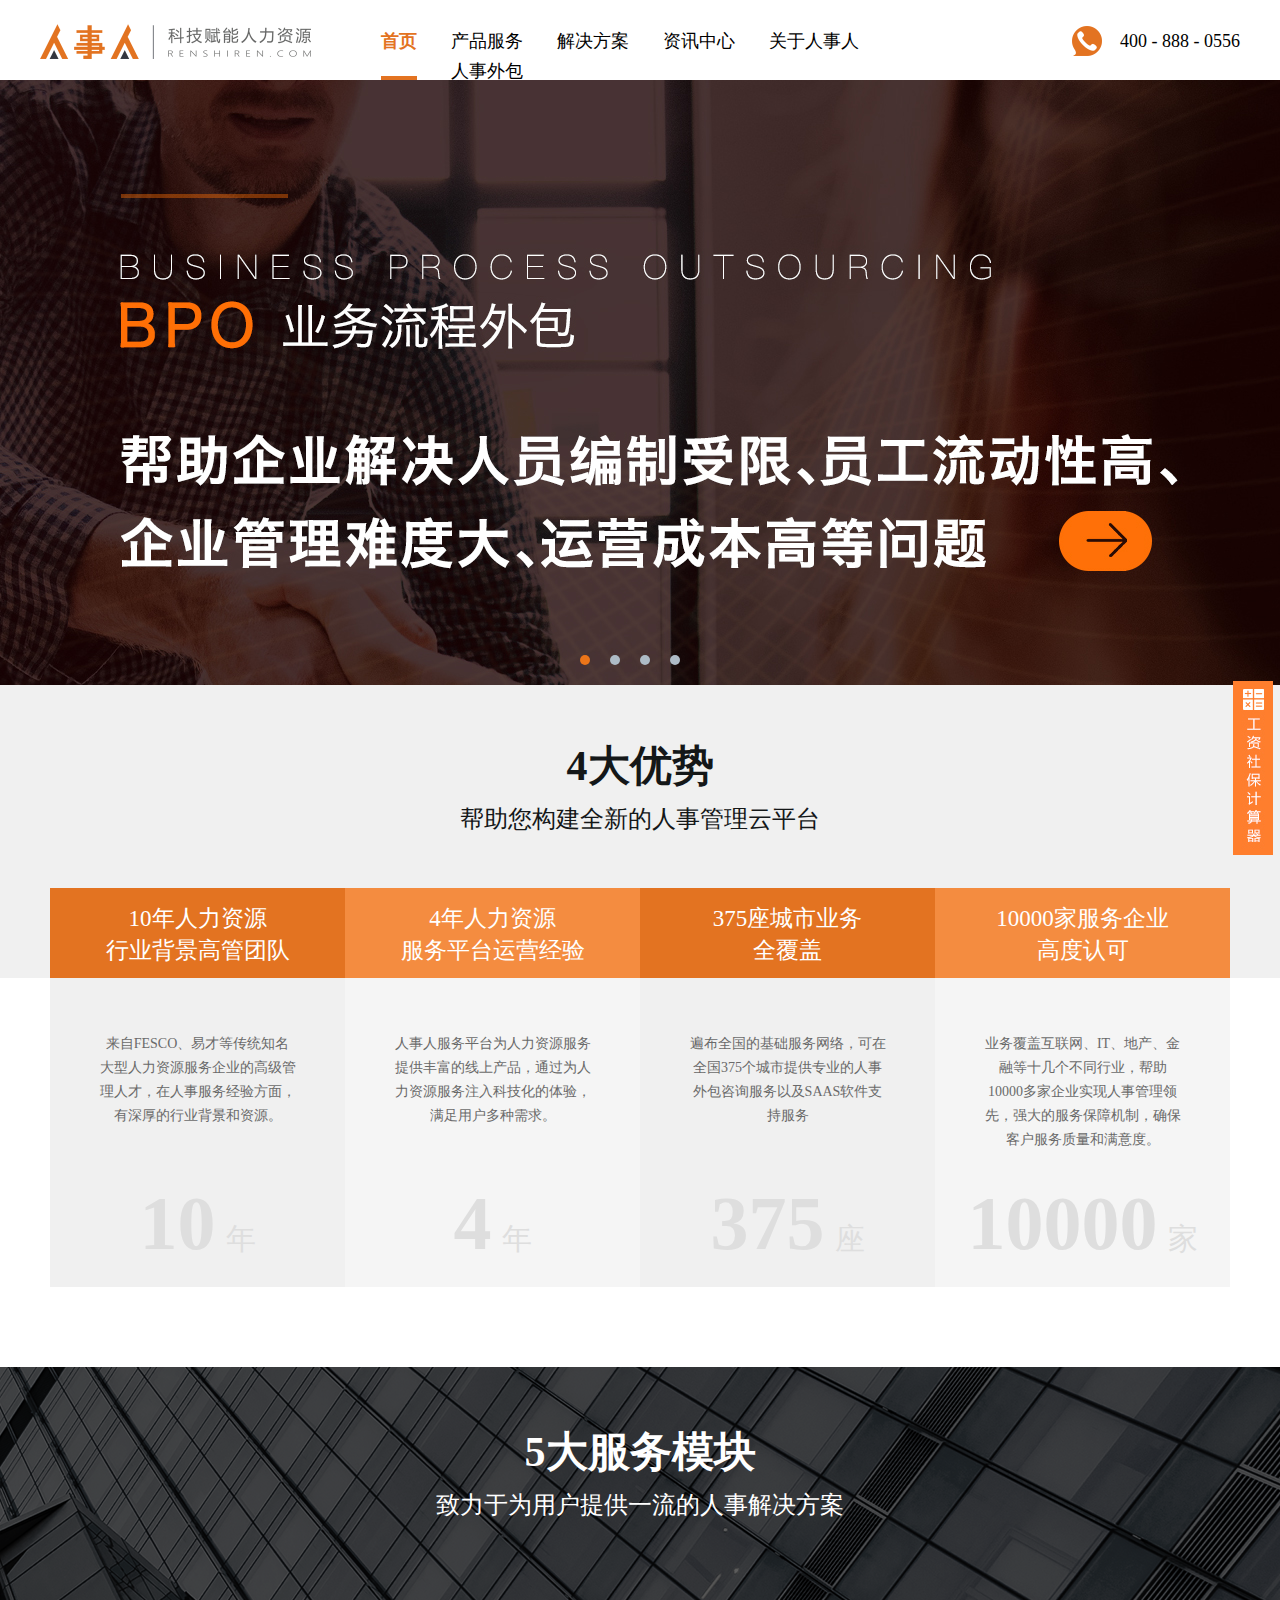
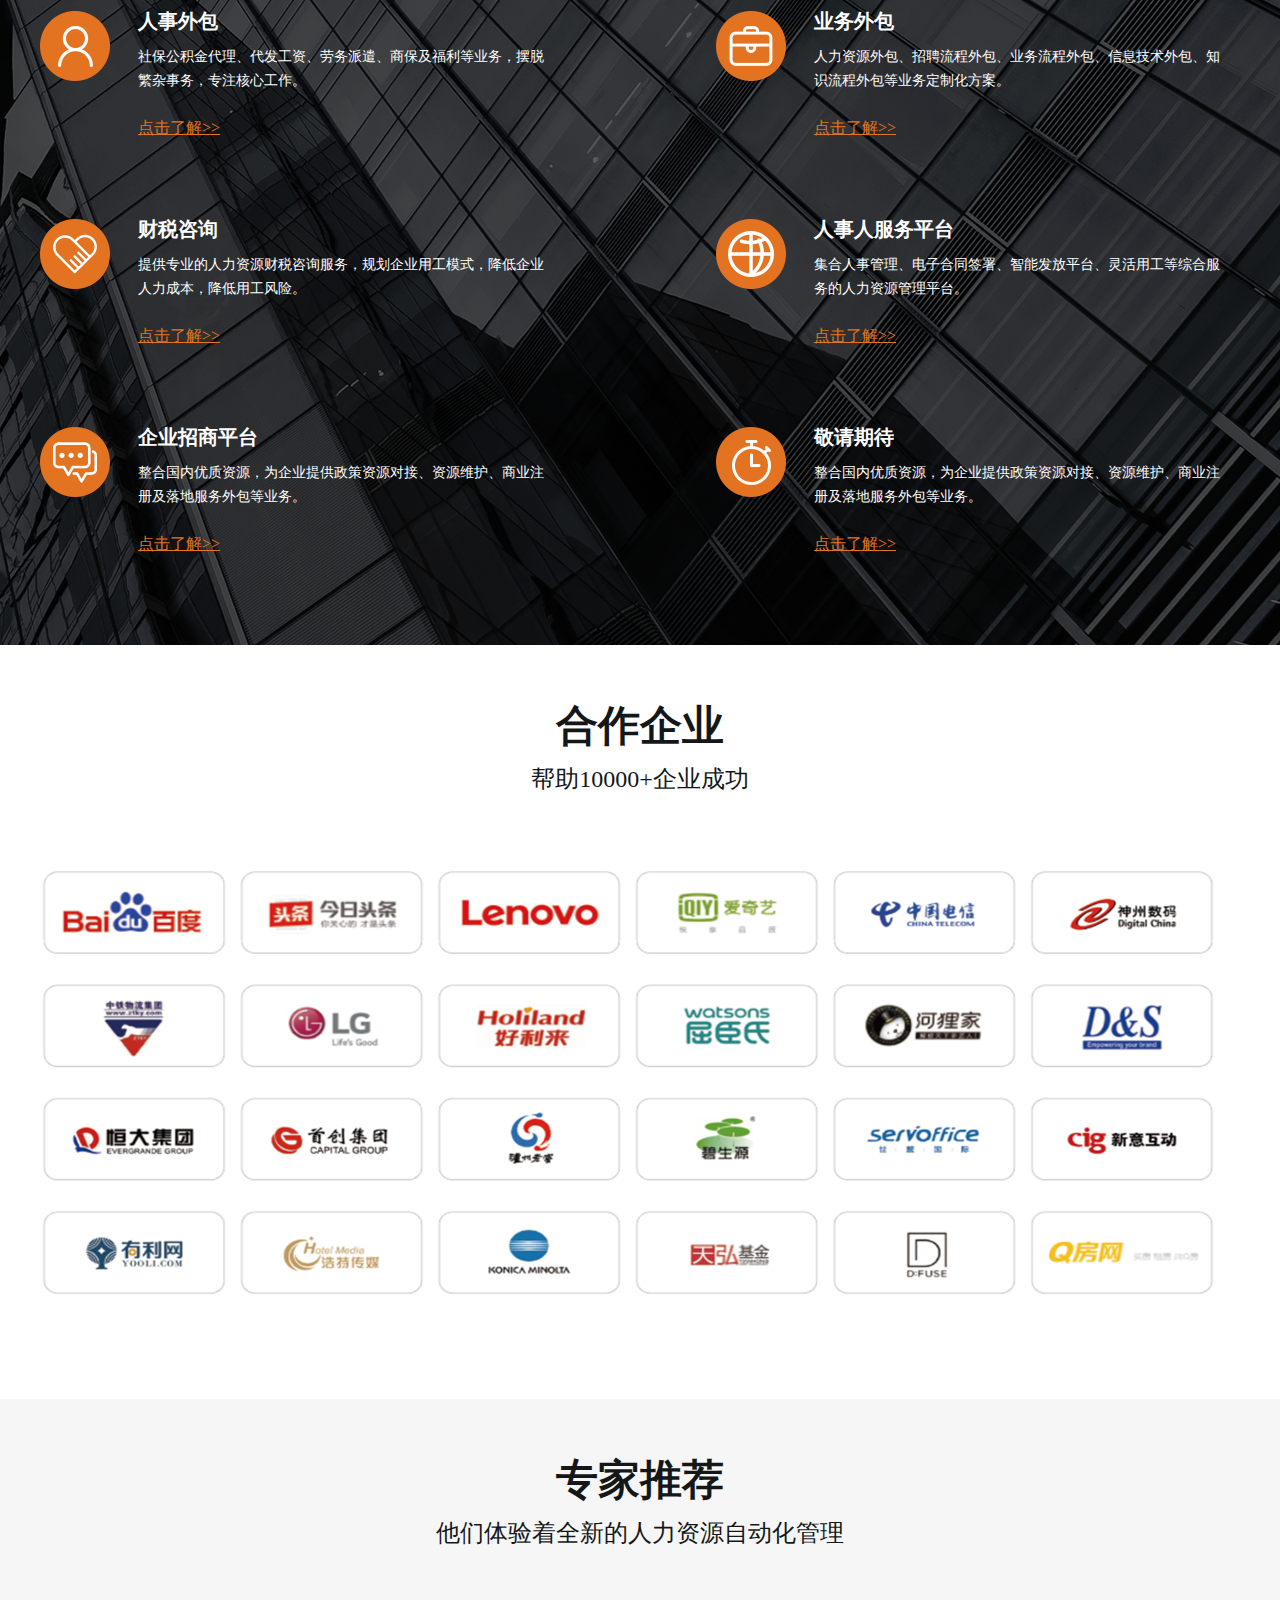
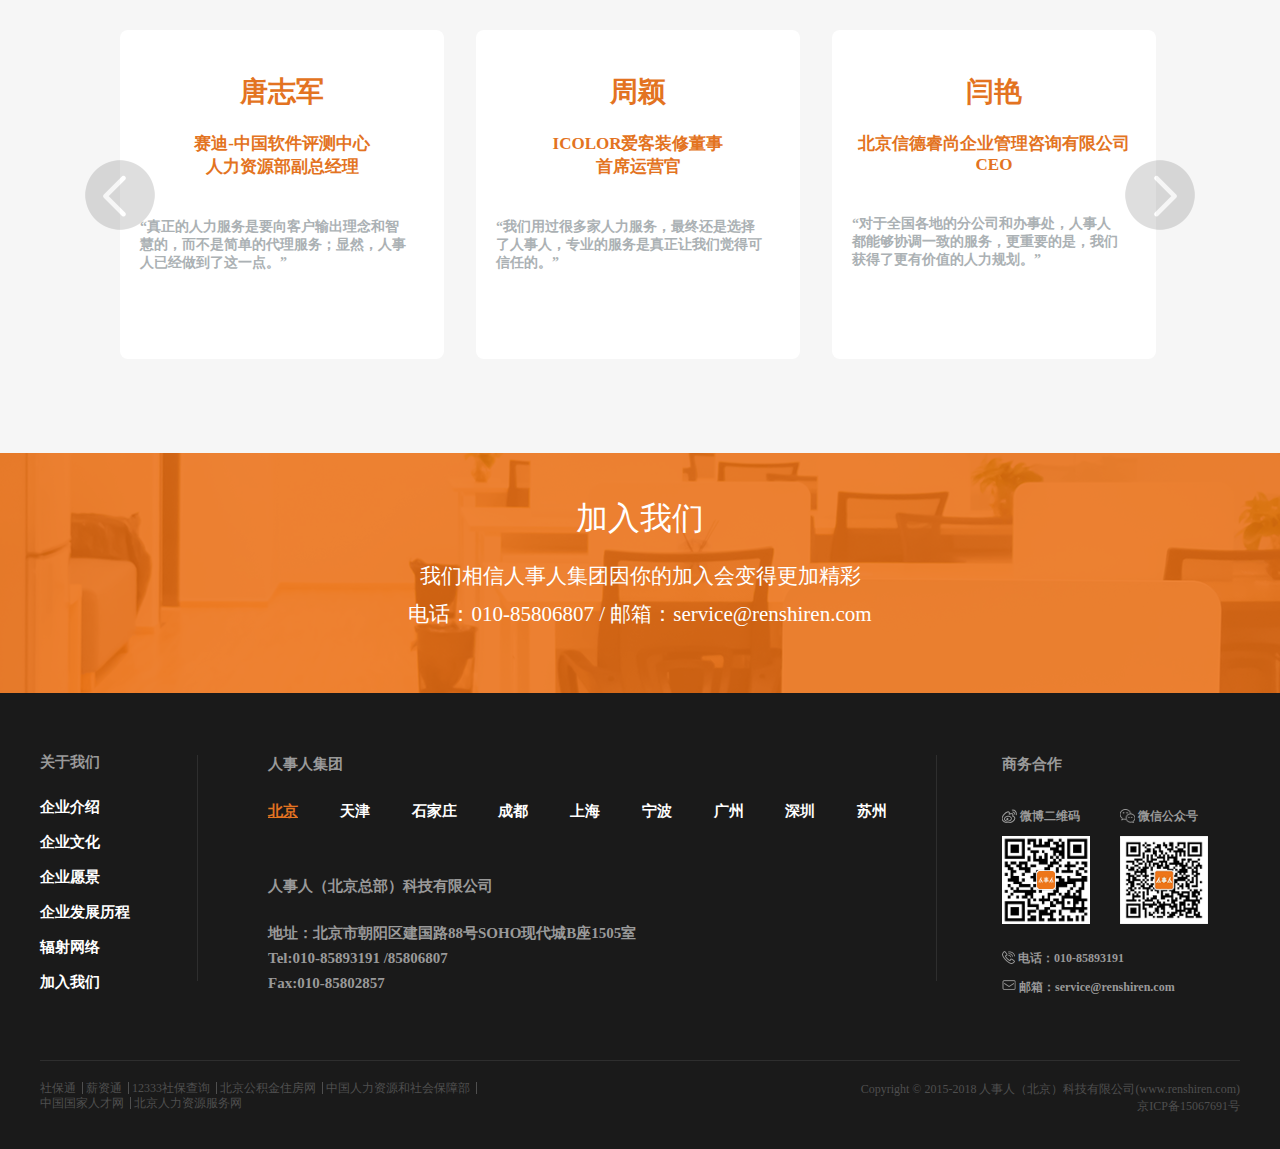
==== commit a33a9c54: "add" ====
--- a/renshiren-index/WebContent/rsr/index.html
+++ b/renshiren-index/WebContent/rsr/index.html
@@ -1,78 +1,123 @@
-﻿
-<!DOCTYPE html>
-<html> 
+﻿<!DOCTYPE html>
+<html>
+
 <head>
     <meta http-equiv="X-UA-Compatible" content="ie=edge">
     <meta http-equiv="X-UA-Compatible" content="IE=edge,chrome=1">
     <meta name="format-detection" content="telephone=no" />
     <meta charset="UTF-8">
     <link rel="icon" href="rsr_images/favicon.ico" type="image/x-icon" />
-    <link rel="shortcut icon" href="rsr_images/favicon.ico" type="image/x-icon"/>
+    <link rel="shortcut icon" href="rsr_images/favicon.ico" type="image/x-icon" />
     <title>人事人_薪酬管理_社保代缴_员工福利_一站式人力资源外包服务商</title>
     <meta name="keywords" content="人事人薪酬管理,社保代缴,BPO外包,员工福利,补充医疗保险,劳务派遣" />
-    <meta name="description" content="人事人是国内领先的人力资源外包服务商,受到近万家服务企业高度认可,服务全国375座城市,咨询电话:400-888-0556,业务覆盖薪酬管理,社保代缴,员工福利,BPO外包,补充医疗保险等多项业务.">
+    <meta name="description"
+        content="人事人是国内领先的人力资源外包服务商,受到近万家服务企业高度认可,服务全国375座城市,咨询电话:400-888-0556,业务覆盖薪酬管理,社保代缴,员工福利,BPO外包,补充医疗保险等多项业务.">
     <link href="rsr_css/reset.min.css" rel="stylesheet" type="text/css">
     <link href="rsr_css/index.css" rel="stylesheet" type="text/css">
     <link href="rsr_css/index_con.css" rel="stylesheet" type="text/css">
     <link href="rsr_css/consultation.css" rel="stylesheet" type="text/css">
 </head>
+
 <body>
-<script src="rsr_js/tou.js"></script>
-<div class="banner">
-    <div class="fullSlide">
-        <div class="bd">
-            <ul>
-                <li style="background: url(rsr_images/n_banner_BPO.jpg) no-repeat center rgb(69, 55, 117);">
-                    <a href="n_bpo.html" target="_blank" title="BPO"></a>
-                </li>
-       <!--      <li style="background: url(rsr_images/ygb_banner.jpg) no-repeat center rgb(43, 63, 93);">
+    <!-- <script src="rsr_js/tou.js"></script> -->
+
+    <div class="n_header-wrap">
+        <div class="n_header clear">
+            <img class="n_header-logo" src="./rsr_images/n_header-logo.png" />
+            <div class="n_header-item_wrap clear">
+                <div class="n_header-item_wrap-sel active">
+                    <a class="n_header-item" href="./index.html">首页</a>
+                </div>
+                <div class="n_header-item_wrap-sel">
+                    <a class="n_header-item" href="javascript:;">产品服务</a>
+                    <div class="n_header-subitem_pannel" >
+                        <a class="n_header-subitem" href="./outsource.html">人事外包</a>
+                        <div class="n_header-subitem_wrap">
+                            <a class="n_header-subitem" href="javascript:;">业务外包</a>
+                            <div class="n_header-threeitem_pannel">
+                                <a class="n_header-threeitem" href="./n_bpo.html">BPO业务流程外包</a>
+                                <a class="n_header-threeitem" href="./rpo.html">RPO招聘流程外包</a>
+                                <a class="n_header-threeitem" href="./ito.html">ITO信息技术外包</a>
+                            </div>
+                        </div>
+                        <a class="n_header-subitem" href="./financial_advice.html">财税咨询</a>
+                        <a class="n_header-subitem" href="./service_platform.html">人事人服务平台</a>
+                        <a class="n_header-subitem" href="./zs_platform.html">企业招商平台</a>
+                    </div>
+                </div>
+                <div class="n_header-item_wrap-sel">
+                    <a class="n_header-item" href="./solution.html">解决方案</a>
+                </div>
+                <div class="n_header-item_wrap-sel">
+                    <a class="n_header-item" href="./honor.html">资讯中心</a>
+                </div>
+                <div class="n_header-item_wrap-sel">
+                    <a class="n_header-item" href="./about_us.html">关于人事人</a>
+                </div>
+            </div>
+            <div class="n_header-tel_wrap">
+                <img class="n_header-tel-icon" src="./rsr_images/n_header-tel-icon.png" />
+                <span class="n_header-tel-txt">400 - 888 - 0556</span>
+            </div>
+        </div>
+    </div>
+
+
+    <div class="banner">
+        <div class="fullSlide">
+            <div class="bd">
+                <ul>
+                    <li style="background: url(rsr_images/n_banner_BPO.jpg) no-repeat center rgb(69, 55, 117);">
+                        <a href="n_bpo.html" target="_blank" title="BPO"></a>
+                    </li>
+                    <!--      <li style="background: url(rsr_images/ygb_banner.jpg) no-repeat center rgb(43, 63, 93);">
                     <a href="recruit.html" target="_blank">
                        <div style="position: relative; width:1002px;height: 100%; margin: 0 auto" class="one">
                             <span class="swt" style="display:inline-block;background: #f68e42 none repeat scroll 0 0;border-radius: 27px;color: #fff;font-size: 20px;height: 55px;cursor:pointer;line-height: 55px;text-align: center;width: 194px; bottom:70px;position: absolute;left:50%; margin-left: -97px;">立即咨询</span>
                         </div>
                     </a>
                 </li>-->
-                <li style="background: url(rsr_images/n_banner_RPO.jpg) no-repeat center rgb(69, 55, 117);">
-                    <a href="rpo.html" target="_blank" title="RPO"></a>
-                </li>
-                <li style="background: url(rsr_images/n_banner_renshi.jpg) no-repeat center rgb(69, 55, 117);">
-                    <a href="media_10.html" target="_blank" title="人事外包十佳服务商"></a>
-                </li>
-                <li style="background: url(rsr_images/n_banner_qiye.jpg) no-repeat center rgb(69, 55, 117);">
-                    <a href="media_10.html" target="_blank" title="企业愿景"></a>
-                </li>
-             <!--   <li style="background: url(rsr_images/banner_1.jpg) no-repeat center rgb(43, 63, 93);">
+                    <li style="background: url(rsr_images/n_banner_RPO.jpg) no-repeat center rgb(69, 55, 117);">
+                        <a href="rpo.html" target="_blank" title="RPO"></a>
+                    </li>
+                    <li style="background: url(rsr_images/n_banner_renshi.jpg) no-repeat center rgb(69, 55, 117);">
+                        <a href="media_10.html" target="_blank" title="人事外包十佳服务商"></a>
+                    </li>
+                    <li style="background: url(rsr_images/n_banner_qiye.jpg) no-repeat center rgb(69, 55, 117);">
+                        <a href="media_10.html" target="_blank" title="企业愿景"></a>
+                    </li>
+                    <!--   <li style="background: url(rsr_images/banner_1.jpg) no-repeat center rgb(43, 63, 93);">
                    <div class="bd_nr">
                        <p class="rsr_res">人力成本优化专家</p>
                        <p class="rsr_rl">人事管理软件云服务创新领导者</p>
                        <p class="free"><a href="https://saas.renshiren.com/rsr/register.jsp" title="立即免费申请" target="_blank">立即免费申请</a></p>
                    </div>
                 </li>-->
-                <!--<li style="background:url(rsr_images/HRbanner.png) no-repeat center rgb(43, 63, 93)">-->
+                    <!--<li style="background:url(rsr_images/HRbanner.png) no-repeat center rgb(43, 63, 93)">-->
                     <!--<div class="w1002">-->
-                        <!--<div class="titleOne">领先模式助力创业更简单</div>-->
-                        <!--<div class="titleTwo">人事人首推"共享hr"服务</div>-->
-                        <!--<div class="titleThree">专注为中、小、微企业提供灵活、专业、全面、稳定的人力资源管理服务</div>-->
-                        <!--<div class="titleFour">繁杂于我&nbsp;&nbsp;&nbsp;&nbsp;简单于你</div>-->
-                        <!--<div class="consult"><a href="javascript:;" title="立即咨询" class="swt">立即咨询</a></div>-->
+                    <!--<div class="titleOne">领先模式助力创业更简单</div>-->
+                    <!--<div class="titleTwo">人事人首推"共享hr"服务</div>-->
+                    <!--<div class="titleThree">专注为中、小、微企业提供灵活、专业、全面、稳定的人力资源管理服务</div>-->
+                    <!--<div class="titleFour">繁杂于我&nbsp;&nbsp;&nbsp;&nbsp;简单于你</div>-->
+                    <!--<div class="consult"><a href="javascript:;" title="立即咨询" class="swt">立即咨询</a></div>-->
                     <!--</div>-->
-                <!--</li>-->
-                <!-- <li style="background: url(rsr_images/qcb_banner.png) no-repeat center rgb(65, 69, 87);">
+                    <!--</li>-->
+                    <!-- <li style="background: url(rsr_images/qcb_banner.png) no-repeat center rgb(65, 69, 87);">
                     <div class="w1002 content_qcb">
                         <h2 class="w568">企成宝</h2>
                         <h3 class="w568">企业成本管理专家</h3>-->
-                        <!-- <h4 class="w568 font_f"><i>小举措</i><i>大收益</i><br/><i>合法</i><i>省钱</i><i>安全</i><i>有效</i></h4>
+                    <!-- <h4 class="w568 font_f"><i>小举措</i><i>大收益</i><br/><i>合法</i><i>省钱</i><i>安全</i><i>有效</i></h4>
                         <a href="javascript:;" title="立即咨询" class="swt content_qcb_ins_zx">立即咨询</a>
                     </div>
-                </li> --> 
-            <!--    <li style="background: url(rsr_images/banner_saas.png) no-repeat center rgb(43, 63, 93);">
+                </li> -->
+                    <!--    <li style="background: url(rsr_images/banner_saas.png) no-repeat center rgb(43, 63, 93);">
                     <div class="w1002 saas_box">
                         <h2>全新的薪资服务管理SAAS工具</h2>
                         <h3>解决企业薪酬管理难题，提供高效便捷的薪酬解决方案</h3>
                         <a href="https://saas.renshiren.com/rsr/register.jsp" title="立即免费申请" target="_blank">立即免费申请</a>
                     </div>
                 </li>-->
-          <!--      <li style="background:url(rsr_images/banner_personal_payment.png) no-repeat center rgb(43, 63, 93)">
+                    <!--      <li style="background:url(rsr_images/banner_personal_payment.png) no-repeat center rgb(43, 63, 93)">
                     <div class="w1002 personal_con">
                         <h3>人事人旗下产品-人事保</h3>
                         <h2>专业的自助社保缴费云管家 </h2>
@@ -80,237 +125,245 @@
                         <p id="prise_a"><a href="enterprise_payment.html" title="人事人在线社保服务云平台">您是企业客户？去企业版&gt;&gt;</a></p>
                     </div>
                 </li>-->
-                <!-- <li style="background: url(rsr_images/bpo_banner.png) no-repeat  center rgb(43, 63, 93);">
+                    <!-- <li style="background: url(rsr_images/bpo_banner.png) no-repeat  center rgb(43, 63, 93);">
                     <div class="w1002 bop_banner">
                         <h2>人事人<em>BPO<sup>+</sup></em>, 最佳企业人力成本优化方案</h2>
                         <p>通过<i>SAAS</i>的方式处理端到端的数据并延伸至员工个体,帮助企业<br>真正实现人力成本的降低和生产效率的提升。</p>
                         <a href="javascript:;" title="立即咨询" class="swt">立即咨询</a>
                     </div>
                 </li> -->
-            </ul>
-        </div>
-        <div class="hd">
-            <ul>
-                <li class="on">1</li>
-                <li class="">2</li>
-                <li class="">3</li>
-                <li class="">4</li>
-                <li class="">5</li>
-            </ul>
-        </div>
-        <span class="prev"></span>
-        <span class="next"></span>
-    </div>
-</div>
-<div class="advantage">
-    <div class="n_four_goodness">
-        <div class="n_f_title_w">
-            <div class="n_f_title">4大优势</div>
-            <div class="n_f_subtitle">帮助您构建全新的人事管理云平台</div>
-        </div>
-        <div class="n_f_card_w clear">
-            <div class="n_f-card">
-                <div class="n_f-card_top">
-                    <div class="n_f-card_top_txt">10年人力资源</div>
-                    <div class="n_f-card_top_txt">行业背景高管团队</div>
-                </div>
-                <div class="n_f-card_bottom">
-                    <div class="n_f-card_bottom_tips">来自FESCO、易才等传统知名<br/>大型人力资源服务企业的高级管<br/>理人才，在人事服务经验方面，<br/>有深厚的行业背景和资源。</div>
-                    <div class="n_f-card_bottom_num">
-                        <div class="n_f-card_bottom_num-b">10<span>年</span></div>
-                    </div>
-                </div>
-            </div>
-            <div class="n_f-card n_f-card_even">
-                <div class="n_f-card_top">
-                    <div class="n_f-card_top_txt">4年人力资源</div>
-                    <div class="n_f-card_top_txt">服务平台运营经验</div>
-                </div>
-                <div class="n_f-card_bottom">
-                    <div class="n_f-card_bottom_tips">人事人服务平台为人力资源服务<br/>提供丰富的线上产品，通过为人<br/>力资源服务注入科技化的体验，<br/>满足用户多种需求。</div>
-                    <div class="n_f-card_bottom_num">
-                        <div class="n_f-card_bottom_num-b">4<span>年</span></div>
-                    </div>
-                </div>
-            </div>
-            <div class="n_f-card">
-                <div class="n_f-card_top">
-                    <div class="n_f-card_top_txt">375座城市业务</div>
-                    <div class="n_f-card_top_txt">全覆盖</div>
-                </div>
-                <div class="n_f-card_bottom">
-                    <div class="n_f-card_bottom_tips">遍布全国的基础服务网络，可在<br/>全国375个城市提供专业的人事<br/>外包咨询服务以及SAAS软件支<br/>持服务</div>
-                    <div class="n_f-card_bottom_num">
-                        <div class="n_f-card_bottom_num-b">375<span>座</span></div>
-                    </div>
-                </div>
-            </div>
-            <div class="n_f-card n_f-card_even">
-                <div class="n_f-card_top">
-                    <div class="n_f-card_top_txt">10000家服务企业</div>
-                    <div class="n_f-card_top_txt">高度认可</div>
-                </div>
-                <div class="n_f-card_bottom">
-                    <div class="n_f-card_bottom_tips">业务覆盖互联网、IT、地产、金<br/>融等十几个不同行业，帮助<br/>10000多家企业实现人事管理领<br/>先，强大的服务保障机制，确保<br/>客户服务质量和满意度。</div>
-                    <div class="n_f-card_bottom_num">
-                        <div class="n_f-card_bottom_num-b">10000<span>家</span></div>
-                    </div>
-                </div>
-            </div>
-        </div>
-    </div>
-</div>
-
-<!-- 5大服务模块 -->
-<div class="n_server">
-    <div class="n_server-title_wrap">
-        <div class="n_server-title">5大服务模块</div>
-        <div class="n_server-subtitle">致力于为用户提供一流的人事解决方案</div>
-    </div>
-    <div class="n_server-pannel clear">
-        <div class="n_server-item clear">
-            <div class="n_server-item_t clear">
-                <img src="rsr_images/n_server_01.png" class="n_server-item_pic"/>
-                <div class="n_server-item_info">
-                    <div class="n_server-item_title">人事外包</div>
-                    <div class="n_server-item_p">社保公积金代理、代发工资、劳务派遣、商保及福利等业务，摆脱<br />繁杂事务，专注核心工作。</div>
-                </div>
-            </div>
-            <div class="n_server-item_link">
-                <a class="n_server-item_a" href="">点击了解>></a>
-            </div>
-        </div>
-        <div class="n_server-item clear">
-            <div class="n_server-item_t clear">
-                <img src="rsr_images/n_server_02.png" class="n_server-item_pic"/>
-                <div class="n_server-item_info">
-                    <div class="n_server-item_title">业务外包</div>
-                    <div class="n_server-item_p">人力资源外包、招聘流程外包、业务流程外包、信息技术外包、知<br />识流程外包等业务定制化方案。</div>
-                </div>
-            </div>
-            <div class="n_server-item_link">
-                <a class="n_server-item_a" href="">点击了解>></a>
-            </div>
-        </div>
-        <div class="n_server-item clear">
-            <div class="n_server-item_t clear">
-                <img src="rsr_images/n_server_03.png" class="n_server-item_pic"/>
-                <div class="n_server-item_info">
-                    <div class="n_server-item_title">财税咨询</div>
-                    <div class="n_server-item_p">提供专业的人力资源财税咨询服务，规划企业用工模式，降低企业<br />人力成本，降低用工风险。</div>
-                </div>
-            </div>
-            <div class="n_server-item_link">
-                <a class="n_server-item_a" href="">点击了解>></a>
-            </div>
-        </div>
-        <div class="n_server-item clear">
-            <div class="n_server-item_t clear">
-                <img src="rsr_images/n_server_04.png" class="n_server-item_pic"/>
-                <div class="n_server-item_info">
-                    <div class="n_server-item_title">人事人服务平台</div>
-                    <div class="n_server-item_p">集合人事管理、电子合同签署、智能发放平台、灵活用工等综合服<br />务的人力资源管理平台。</div>
-                </div>
-            </div>
-            <div class="n_server-item_link">
-                <a class="n_server-item_a" href="">点击了解>></a>
-            </div>
-        </div>
-        <div class="n_server-item clear">
-            <div class="n_server-item_t clear">
-                <img src="rsr_images/n_server_05.png" class="n_server-item_pic"/>
-                <div class="n_server-item_info">
-                    <div class="n_server-item_title">企业招商平台</div>
-                    <div class="n_server-item_p">整合国内优质资源，为企业提供政策资源对接、资源维护、商业注<br />册及落地服务外包等业务。</div>
-                </div>
-            </div>
-            <div class="n_server-item_link">
-                <a class="n_server-item_a" href="">点击了解>></a>
-            </div>
-        </div>
-        <div class="n_server-item clear">
-            <div class="n_server-item_t clear">
-                <img src="rsr_images/n_server_06.png" class="n_server-item_pic"/>
-                <div class="n_server-item_info">
-                    <div class="n_server-item_title">敬请期待</div>
-                    <div class="n_server-item_p">整合国内优质资源，为企业提供政策资源对接、资源维护、商业注<br />册及落地服务外包等业务。</div>
-                </div>
-            </div>
-            <div class="n_server-item_link">
-                <a class="n_server-item_a" href="">点击了解>></a>
-            </div>
-        </div>
-    </div>
-</div>
-
-<!-- 系统展示模块 -->
-<div class="n_system">
-    
-</div>
-
-<!-- 合作企业 -->
-<div class="n_partner">
-    <div class="w1279">
-        <div class="n_common_title-wrap">
-            <div class="n_common_title">合作企业</div>
-            <div class="n_common_subtitle">帮助10000+企业成功</div>
-        </div>
-        <div class="n_partner-pic_wrap">
-            <img class="n_partner-pic" src="./rsr_images/n_partner.png"/>
-        </div>
-    </div>
-</div>
-
-<!-- 专家推荐 -->
-<div class="n_expert-recommned">
-    <div class="w1040">
-        <div class="n_common_title-wrap">
-            <div class="n_common_title">专家推荐</div>
-            <div class="n_common_subtitle">他们体验着全新的人力资源自动化管理</div>
-        </div>
-        <div class="n_expert-recommned_pannel">
-            <img class="n_expert-prev" src="./rsr_images/n_expert_prev.png" />
-            <div class="n_expert-item-wrap">
-                <div class="n_expert-item">
-                    <div class="n_expert-item_name">唐志军</div>
-                    <div class="n_expert-item_tips">赛迪-中国软件评测中心<br />人力资源部副总经理</div>
-                    <div class="n_expert-item_quote">“真正的人力服务是要向客户输出理念和智<br />慧的，而不是简单的代理服务；显然，人事<br />人已经做到了这一点。”</div>
-                </div>
-                <div class="n_expert-item">
-                    <div class="n_expert-item_name">周颖</div>
-                    <div class="n_expert-item_tips">ICOLOR爱客装修董事<br />首席运营官</div>
-                    <div class="n_expert-item_quote">“我们用过很多家人力服务，最终还是选择<br />了人事人，专业的服务是真正让我们觉得可<br />信任的。”</div>
-                </div>
-                <div class="n_expert-item">
-                    <div class="n_expert-item_name">闫艳</div>
-                    <div class="n_expert-item_tips">北京信德睿尚企业管理咨询有限公司<br />CEO</div>
-                    <div class="n_expert-item_quote">“对于全国各地的分公司和办事处，人事人<br />都能够协调一致的服务，更重要的是，我们<br />获得了更有价值的人力规划。”</div>
-                </div>
-                <div class="n_expert-item">
-                    <div class="n_expert-item_name">孙泽华</div>
-                    <div class="n_expert-item_tips">大田集团<br />副总裁</div>
-                    <div class="n_expert-item_quote">“对于劳动密集型的网络型公司，人事<br />代理和外包更有利于促进人事管理事务的专业<br />化，人事人的服务专业！优质！”</div>
-                </div>
-                <div class="n_expert-item">
-                    <div class="n_expert-item_name">郝永泉</div>
-                    <div class="n_expert-item_tips">前惠普中国<br />总监</div>
-                    <div class="n_expert-item_quote">“作为全球化企业，惠普对于在中国区域<br />的人力服务一样全球化标准，人<br />事人能够达到我们的要求。”</div>
-                </div>
-            </div>
-            <img class="n_expert-next" src="./rsr_images/n_expert_next.png" />
-        </div>
-    </div>
-</div> 
-
-<!-- 加入我们 -->
-<div class="n_join-us">
-    <div class="n_join-us_title">加入我们</div>
-    <div class="n_join-us_subtitle">我们相信人事人集团因你的加入会变得更加精彩</div>
-    <div class="n_join-us_tel">电话：010-85806807 / 邮箱：service@renshiren.com</div>
-</div>
-
-<!-- 网站底部内容 -->
-<!-- <div class="n_footer">
+                </ul>
+            </div>
+            <div class="hd">
+                <ul>
+                    <li class="on">1</li>
+                    <li class="">2</li>
+                    <li class="">3</li>
+                    <li class="">4</li>
+                    <li class="">5</li>
+                </ul>
+            </div>
+            <span class="prev"></span>
+            <span class="next"></span>
+        </div>
+    </div>
+    <div class="advantage">
+        <div class="n_four_goodness">
+            <div class="n_f_title_w">
+                <div class="n_f_title">4大优势</div>
+                <div class="n_f_subtitle">帮助您构建全新的人事管理云平台</div>
+            </div>
+            <div class="n_f_card_w clear">
+                <div class="n_f-card">
+                    <div class="n_f-card_top">
+                        <div class="n_f-card_top_txt">10年人力资源</div>
+                        <div class="n_f-card_top_txt">行业背景高管团队</div>
+                    </div>
+                    <div class="n_f-card_bottom">
+                        <div class="n_f-card_bottom_tips">
+                            来自FESCO、易才等传统知名<br />大型人力资源服务企业的高级管<br />理人才，在人事服务经验方面，<br />有深厚的行业背景和资源。</div>
+                        <div class="n_f-card_bottom_num">
+                            <div class="n_f-card_bottom_num-b">10<span>年</span></div>
+                        </div>
+                    </div>
+                </div>
+                <div class="n_f-card n_f-card_even">
+                    <div class="n_f-card_top">
+                        <div class="n_f-card_top_txt">4年人力资源</div>
+                        <div class="n_f-card_top_txt">服务平台运营经验</div>
+                    </div>
+                    <div class="n_f-card_bottom">
+                        <div class="n_f-card_bottom_tips">
+                            人事人服务平台为人力资源服务<br />提供丰富的线上产品，通过为人<br />力资源服务注入科技化的体验，<br />满足用户多种需求。</div>
+                        <div class="n_f-card_bottom_num">
+                            <div class="n_f-card_bottom_num-b">4<span>年</span></div>
+                        </div>
+                    </div>
+                </div>
+                <div class="n_f-card">
+                    <div class="n_f-card_top">
+                        <div class="n_f-card_top_txt">375座城市业务</div>
+                        <div class="n_f-card_top_txt">全覆盖</div>
+                    </div>
+                    <div class="n_f-card_bottom">
+                        <div class="n_f-card_bottom_tips">
+                            遍布全国的基础服务网络，可在<br />全国375个城市提供专业的人事<br />外包咨询服务以及SAAS软件支<br />持服务</div>
+                        <div class="n_f-card_bottom_num">
+                            <div class="n_f-card_bottom_num-b">375<span>座</span></div>
+                        </div>
+                    </div>
+                </div>
+                <div class="n_f-card n_f-card_even">
+                    <div class="n_f-card_top">
+                        <div class="n_f-card_top_txt">10000家服务企业</div>
+                        <div class="n_f-card_top_txt">高度认可</div>
+                    </div>
+                    <div class="n_f-card_bottom">
+                        <div class="n_f-card_bottom_tips">
+                            业务覆盖互联网、IT、地产、金<br />融等十几个不同行业，帮助<br />10000多家企业实现人事管理领<br />先，强大的服务保障机制，确保<br />客户服务质量和满意度。
+                        </div>
+                        <div class="n_f-card_bottom_num">
+                            <div class="n_f-card_bottom_num-b">10000<span>家</span></div>
+                        </div>
+                    </div>
+                </div>
+            </div>
+        </div>
+    </div>
+
+    <!-- 5大服务模块 -->
+    <div class="n_server">
+        <div class="n_server-title_wrap">
+            <div class="n_server-title">5大服务模块</div>
+            <div class="n_server-subtitle">致力于为用户提供一流的人事解决方案</div>
+        </div>
+        <div class="n_server-pannel clear">
+            <div class="n_server-item clear">
+                <div class="n_server-item_t clear">
+                    <img src="rsr_images/n_server_01.png" class="n_server-item_pic" />
+                    <div class="n_server-item_info">
+                        <div class="n_server-item_title">人事外包</div>
+                        <div class="n_server-item_p">社保公积金代理、代发工资、劳务派遣、商保及福利等业务，摆脱<br />繁杂事务，专注核心工作。</div>
+                    </div>
+                </div>
+                <div class="n_server-item_link">
+                    <a class="n_server-item_a" href="">点击了解>></a>
+                </div>
+            </div>
+            <div class="n_server-item clear">
+                <div class="n_server-item_t clear">
+                    <img src="rsr_images/n_server_02.png" class="n_server-item_pic" />
+                    <div class="n_server-item_info">
+                        <div class="n_server-item_title">业务外包</div>
+                        <div class="n_server-item_p">人力资源外包、招聘流程外包、业务流程外包、信息技术外包、知<br />识流程外包等业务定制化方案。</div>
+                    </div>
+                </div>
+                <div class="n_server-item_link">
+                    <a class="n_server-item_a" href="">点击了解>></a>
+                </div>
+            </div>
+            <div class="n_server-item clear">
+                <div class="n_server-item_t clear">
+                    <img src="rsr_images/n_server_03.png" class="n_server-item_pic" />
+                    <div class="n_server-item_info">
+                        <div class="n_server-item_title">财税咨询</div>
+                        <div class="n_server-item_p">提供专业的人力资源财税咨询服务，规划企业用工模式，降低企业<br />人力成本，降低用工风险。</div>
+                    </div>
+                </div>
+                <div class="n_server-item_link">
+                    <a class="n_server-item_a" href="">点击了解>></a>
+                </div>
+            </div>
+            <div class="n_server-item clear">
+                <div class="n_server-item_t clear">
+                    <img src="rsr_images/n_server_04.png" class="n_server-item_pic" />
+                    <div class="n_server-item_info">
+                        <div class="n_server-item_title">人事人服务平台</div>
+                        <div class="n_server-item_p">集合人事管理、电子合同签署、智能发放平台、灵活用工等综合服<br />务的人力资源管理平台。</div>
+                    </div>
+                </div>
+                <div class="n_server-item_link">
+                    <a class="n_server-item_a" href="">点击了解>></a>
+                </div>
+            </div>
+            <div class="n_server-item clear">
+                <div class="n_server-item_t clear">
+                    <img src="rsr_images/n_server_05.png" class="n_server-item_pic" />
+                    <div class="n_server-item_info">
+                        <div class="n_server-item_title">企业招商平台</div>
+                        <div class="n_server-item_p">整合国内优质资源，为企业提供政策资源对接、资源维护、商业注<br />册及落地服务外包等业务。</div>
+                    </div>
+                </div>
+                <div class="n_server-item_link">
+                    <a class="n_server-item_a" href="">点击了解>></a>
+                </div>
+            </div>
+            <div class="n_server-item clear">
+                <div class="n_server-item_t clear">
+                    <img src="rsr_images/n_server_06.png" class="n_server-item_pic" />
+                    <div class="n_server-item_info">
+                        <div class="n_server-item_title">敬请期待</div>
+                        <div class="n_server-item_p">整合国内优质资源，为企业提供政策资源对接、资源维护、商业注<br />册及落地服务外包等业务。</div>
+                    </div>
+                </div>
+                <div class="n_server-item_link">
+                    <a class="n_server-item_a" href="">点击了解>></a>
+                </div>
+            </div>
+        </div>
+    </div>
+
+    <!-- 系统展示模块 -->
+    <div class="n_system">
+
+    </div>
+
+    <!-- 合作企业 -->
+    <div class="n_partner">
+        <div class="w1279">
+            <div class="n_common_title-wrap">
+                <div class="n_common_title">合作企业</div>
+                <div class="n_common_subtitle">帮助10000+企业成功</div>
+            </div>
+            <div class="n_partner-pic_wrap">
+                <img class="n_partner-pic" src="./rsr_images/n_partner.png" />
+            </div>
+        </div>
+    </div>
+
+    <!-- 专家推荐 -->
+    <div class="n_expert-recommned">
+        <div class="w1040">
+            <div class="n_common_title-wrap">
+                <div class="n_common_title">专家推荐</div>
+                <div class="n_common_subtitle">他们体验着全新的人力资源自动化管理</div>
+            </div>
+            <div class="n_expert-recommned_pannel">
+                <img class="n_expert-prev" src="./rsr_images/n_expert_prev.png" />
+                <div class="n_expert-item-wrap">
+                    <div class="n_expert-item">
+                        <div class="n_expert-item_name">唐志军</div>
+                        <div class="n_expert-item_tips">赛迪-中国软件评测中心<br />人力资源部副总经理</div>
+                        <div class="n_expert-item_quote">“真正的人力服务是要向客户输出理念和智<br />慧的，而不是简单的代理服务；显然，人事<br />人已经做到了这一点。”
+                        </div>
+                    </div>
+                    <div class="n_expert-item">
+                        <div class="n_expert-item_name">周颖</div>
+                        <div class="n_expert-item_tips">ICOLOR爱客装修董事<br />首席运营官</div>
+                        <div class="n_expert-item_quote">“我们用过很多家人力服务，最终还是选择<br />了人事人，专业的服务是真正让我们觉得可<br />信任的。”</div>
+                    </div>
+                    <div class="n_expert-item">
+                        <div class="n_expert-item_name">闫艳</div>
+                        <div class="n_expert-item_tips">北京信德睿尚企业管理咨询有限公司<br />CEO</div>
+                        <div class="n_expert-item_quote">
+                            “对于全国各地的分公司和办事处，人事人<br />都能够协调一致的服务，更重要的是，我们<br />获得了更有价值的人力规划。”</div>
+                    </div>
+                    <div class="n_expert-item">
+                        <div class="n_expert-item_name">孙泽华</div>
+                        <div class="n_expert-item_tips">大田集团<br />副总裁</div>
+                        <div class="n_expert-item_quote">
+                            “对于劳动密集型的网络型公司，人事<br />代理和外包更有利于促进人事管理事务的专业<br />化，人事人的服务专业！优质！”</div>
+                    </div>
+                    <div class="n_expert-item">
+                        <div class="n_expert-item_name">郝永泉</div>
+                        <div class="n_expert-item_tips">前惠普中国<br />总监</div>
+                        <div class="n_expert-item_quote">“作为全球化企业，惠普对于在中国区域<br />的人力服务一样全球化标准，人<br />事人能够达到我们的要求。”</div>
+                    </div>
+                </div>
+                <img class="n_expert-next" src="./rsr_images/n_expert_next.png" />
+            </div>
+        </div>
+    </div>
+
+    <!-- 加入我们 -->
+    <div class="n_join-us">
+        <div class="n_join-us_title">加入我们</div>
+        <div class="n_join-us_subtitle">我们相信人事人集团因你的加入会变得更加精彩</div>
+        <div class="n_join-us_tel">电话：010-85806807 / 邮箱：service@renshiren.com</div>
+    </div>
+
+    <!-- 网站底部内容 -->
+    <!-- <div class="n_footer">
     <div class="w1200">
         <div class="n_footer-t clear">
             <div class="n_footer-tl">
@@ -449,7 +502,7 @@
 </div> -->
 
 
-<!-- <div class="programme">
+    <!-- <div class="programme">
     <div class="w1002 clear">
         <h3>致力于为用户提供一流的人事解决方案</h3>
         <div class="pro_con w244">
@@ -549,7 +602,7 @@
         </div>
     </div>
 </div> -->
-<!-- <div class="usage">
+    <!-- <div class="usage">
     <div class="w1002 usage_con">
         <ul class="clear">
             <li>
@@ -654,7 +707,7 @@
         </div>
     </div>
 </div> -->
-<!-- <div class="success clear">
+    <!-- <div class="success clear">
     <div class="w1002 succ_con">
             <h4>以数据驱动的云服务帮助10000+企业成功</h4>
         <div class="cooperation clear">
@@ -722,53 +775,85 @@
         </div>
     </div>
 </div> -->
-<!--立即咨询弹窗-->
-<div class="Consultation">
-    <div class="chat">
-        <div class="chat_tt">
-            <P>立即咨询</P>
-            <a class="chat_close_box">×</a>
-        </div>
-        <div class="chat_con clear">
-            <p>
-                终于等到你，很高兴为您服务，您可以通过以下方式联系我们
-            </p>
-            <p>北京服务中心</p>
-            <p>地址:北京市朝阳区建国路88号SOHO现代城B座1605</p>
-            <p>电话: <em>400-888-0556</em></p>
-            <p>Email: severs@renshiren.com</p>
-
-        </div>
-    </div>
-</div><!--footer-->
-<script src="rsr_js/jiao.js"></script>
-<!--<a class="back-top" href="javascript:void(0)">↑</a>-->
-<!--end-->
-<script type="text/javascript" src="rsr_js/jquery-1.11.3.min.js"></script>
-<script type="text/javascript" src="rsr_js/jquery.SuperSlide.2.1.1.js"></script>
-<script type="text/javascript" src="rsr_js/public.js"></script>
-<script type="text/javascript" src="rsr_js/consultaion.js"></script>
-<script type="text/javascript">
-    /*导航*/
-    jQuery(".nav_con").slide({ type:"menu",  titCell:".m", targetCell:".nav_son", effect:"slideDown",delayTime:300, triggerTime:0,});
-    /*banner*/
-    jQuery(".fullSlide").hover(function(){ jQuery(this).find(".prev,.next").stop(true,true).fadeTo("show",0.5) },function(){ jQuery(this).find(".prev,.next").fadeOut() });
-    jQuery(".fullSlide").slide({ titCell:".hd ul", mainCell:".bd ul", effect:"fold",  autoPlay:true, autoPage:true, trigger:"click",
-        startFun:function(i){
-            var curLi = jQuery(".fullSlide .bd li").eq(i);
-            if( !!curLi.attr("_src") ){
-                curLi.css("background-image",curLi.attr("_src")).removeAttr("_src")
+    <!--立即咨询弹窗-->
+    <div class="Consultation">
+        <div class="chat">
+            <div class="chat_tt">
+                <P>立即咨询</P>
+                <a class="chat_close_box">×</a>
+            </div>
+            <div class="chat_con clear">
+                <p>
+                    终于等到你，很高兴为您服务，您可以通过以下方式联系我们
+                </p>
+                <p>北京服务中心</p>
+                <p>地址:北京市朝阳区建国路88号SOHO现代城B座1605</p>
+                <p>电话: <em>400-888-0556</em></p>
+                <p>Email: severs@renshiren.com</p>
+
+            </div>
+        </div>
+    </div>
+    <!--footer-->
+    <script src="rsr_js/jiao.js"></script>
+    <!--<a class="back-top" href="javascript:void(0)">↑</a>-->
+    <!--end-->
+    <script type="text/javascript" src="rsr_js/jquery-1.11.3.min.js"></script>
+    <script type="text/javascript" src="rsr_js/jquery.SuperSlide.2.1.1.js"></script>
+    <script type="text/javascript" src="rsr_js/public.js"></script>
+    <script type="text/javascript" src="rsr_js/consultaion.js"></script>
+    <script type="text/javascript">
+        /*导航*/
+        jQuery(".nav_con").slide({
+            type: "menu",
+            titCell: ".m",
+            targetCell: ".nav_son",
+            effect: "slideDown",
+            delayTime: 300,
+            triggerTime: 0,
+        });
+        /*banner*/
+        jQuery(".fullSlide").hover(function () {
+            jQuery(this).find(".prev,.next").stop(true, true).fadeTo("show", 0.5)
+        }, function () {
+            jQuery(this).find(".prev,.next").fadeOut()
+        });
+        jQuery(".fullSlide").slide({
+            titCell: ".hd ul",
+            mainCell: ".bd ul",
+            effect: "fold",
+            autoPlay: true,
+            autoPage: true,
+            trigger: "click",
+            startFun: function (i) {
+                var curLi = jQuery(".fullSlide .bd li").eq(i);
+                if (!!curLi.attr("_src")) {
+                    curLi.css("background-image", curLi.attr("_src")).removeAttr("_src")
+                }
             }
-        }
-    });
-    /*用户评价*/
-    jQuery(".manage_con").slide({ mainCell:".mange_list ul",autoPlay:true,vis:3,prevCell:".sPrev",nextCell:".sNext",effect:"leftLoop"});
-    jQuery(".n_expert-recommned_pannel").slide({ mainCell:".n_expert-item-wrap",autoPlay:true,vis:3,prevCell:".n_expert-prev",nextCell:".n_expert-next",effect:"leftLoop"});
-   /* jQuery(".slideTxtBox").slide({effect:"fold",delayTime:0,pnLoop:false});*/
-    $(".one").find("span").on("click",function (e) {
-        e.preventDefault();
-    });
-
-</script>
+        });
+        /*用户评价*/
+        jQuery(".manage_con").slide({
+            mainCell: ".mange_list ul",
+            autoPlay: true,
+            vis: 3,
+            prevCell: ".sPrev",
+            nextCell: ".sNext",
+            effect: "leftLoop"
+        });
+        jQuery(".n_expert-recommned_pannel").slide({
+            mainCell: ".n_expert-item-wrap",
+            autoPlay: true,
+            vis: 3,
+            prevCell: ".n_expert-prev",
+            nextCell: ".n_expert-next",
+            effect: "leftLoop"
+        });
+        /* jQuery(".slideTxtBox").slide({effect:"fold",delayTime:0,pnLoop:false});*/
+        $(".one").find("span").on("click", function (e) {
+            e.preventDefault();
+        });
+    </script>
 </body>
+
 </html>--- a/renshiren-index/WebContent/rsr/rsr_css/index.css
+++ b/renshiren-index/WebContent/rsr/rsr_css/index.css
@@ -771,3 +771,113 @@
 }
 
 /* n_footer end */
+
+
+.n_header-wrap{
+    height: 80px;
+}
+
+.n_header{
+    width: 1200px;
+    margin: 0 auto;
+    padding-top: 24px;
+    padding-bottom: 21px;
+    box-sizing: border-box;
+}
+
+.n_header-logo{
+    float: left;
+    width: 271px;
+    height: 35px;
+    margin-right: 70px;
+}
+
+.n_header-item_wrap{
+    float: left;
+    color: #000;
+}
+
+.n_header-item_wrap-sel{
+    float: left;
+    margin-right: 34px;
+}
+
+.n_header-item,
+.n_header-item:link,
+.n_header-item:visited,
+.n_header-item:hover,
+.n_header-item:active{
+    color: #000;
+    font-size:18px;
+    line-height: 35px;
+}
+
+.n_header-item_wrap-sel.active .n_header-item{
+    color: #E37321;
+    font-weight:bold;
+}
+
+.n_header-subitem,
+.n_header-subitem:link,
+.n_header-subitem:visited,
+.n_header-subitem:hover,
+.n_header-subitem:active{
+    color: #000;
+    font-size:18px;
+}
+
+
+.n_header-threeitem,
+.n_header-threeitem:link,
+.n_header-threeitem:visited,
+.n_header-threeitem:hover,
+.n_header-threeitem:active{
+    color: #000;
+    font-size:18px;
+}
+
+.n_header-item_wrap-sel{
+    position: relative;
+}
+
+.n_header-item_wrap-sel.active:after{
+    content: '';
+    display: block;
+    position: absolute;
+    height: 4px;
+    width: 100%;
+    background: #E37321;
+    bottom: -21px;
+}
+
+.n_header-tel_wrap{
+    padding-top: 2px;
+    float: right;
+}
+
+.n_header-tel-icon{
+    width: 30px;
+    height: 30px;
+    margin-right: 15px;
+    vertical-align: middle;
+}
+
+.n_header-tel-txt{
+    display: inline-block;
+    vertical-align: middle;
+    font-size:18px;
+    color: #000;
+}
+
+.n_header-item_wrap-sel:hover .n_header-item{
+    color: #E37321;
+}
+
+.n_header-subitem_pannel{
+    position: absolute;
+}
+
+.n_header-subitem{
+    /* width:  */
+}
+
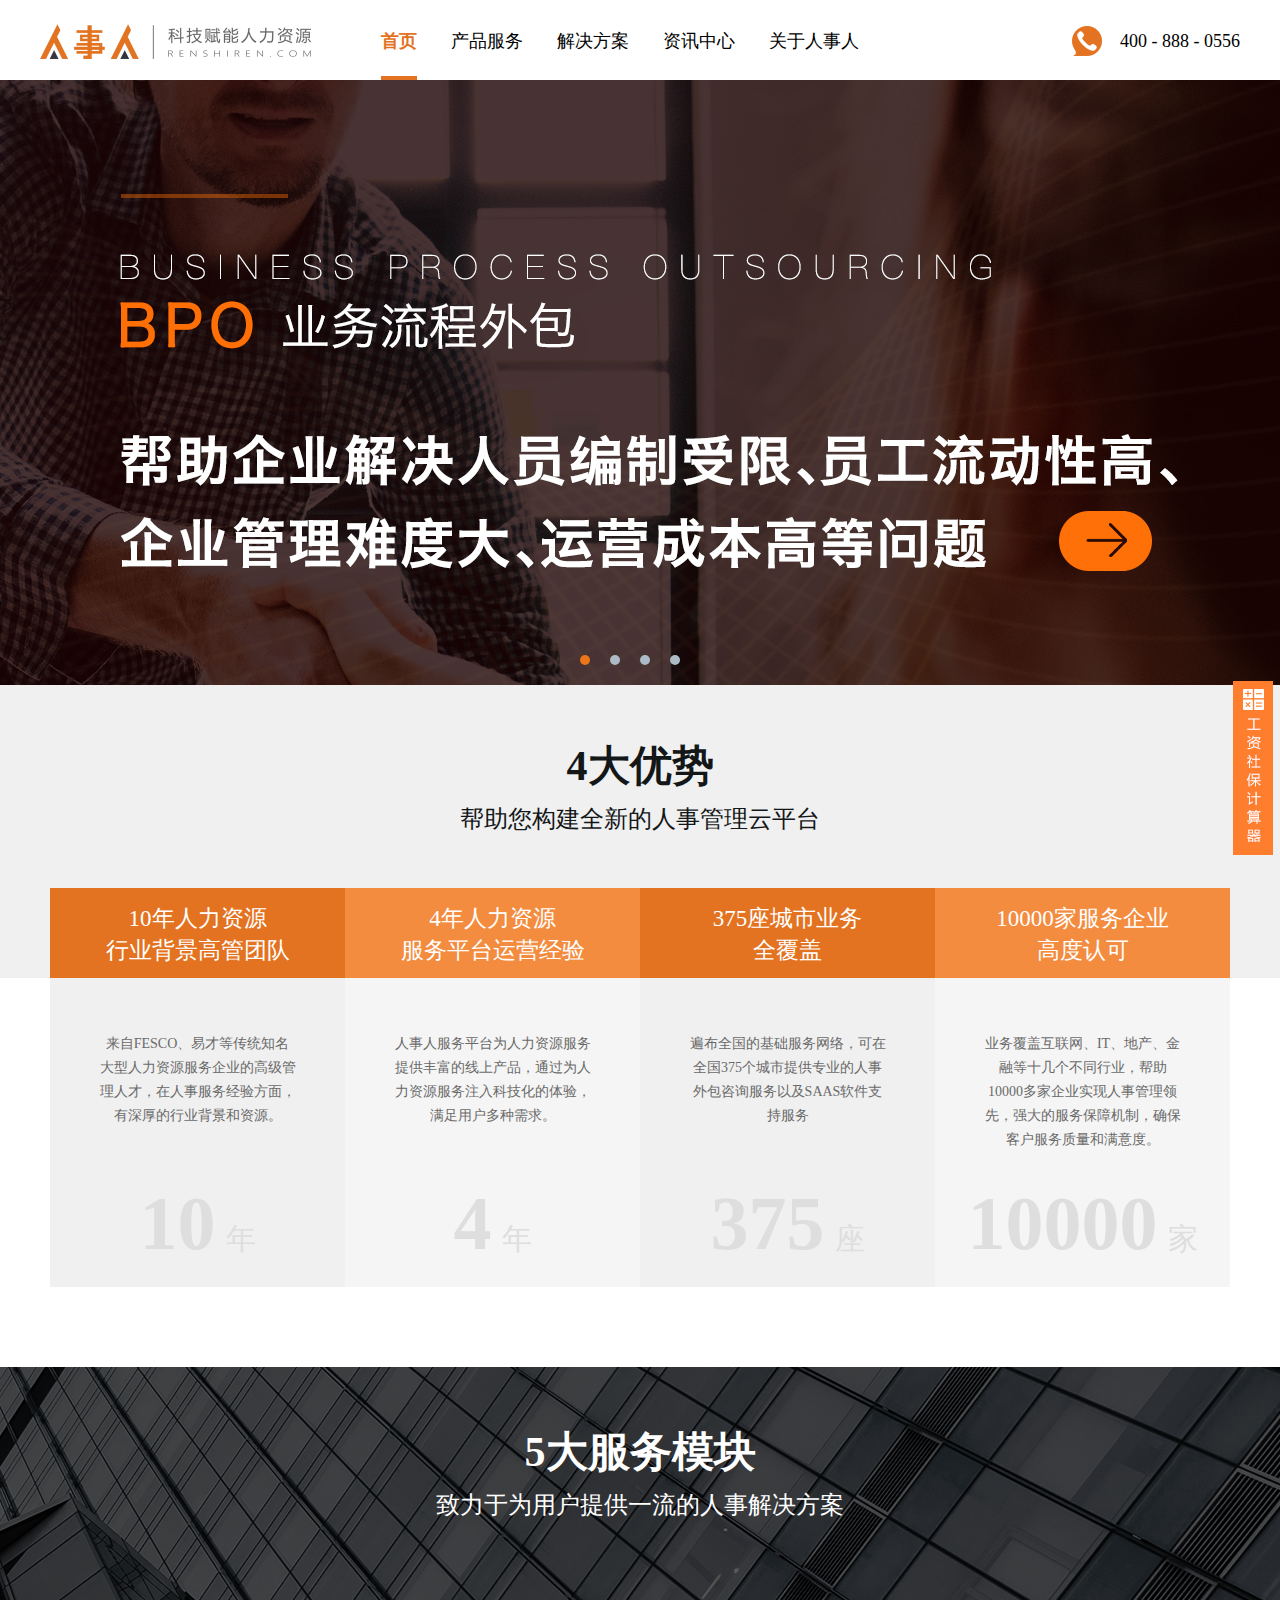
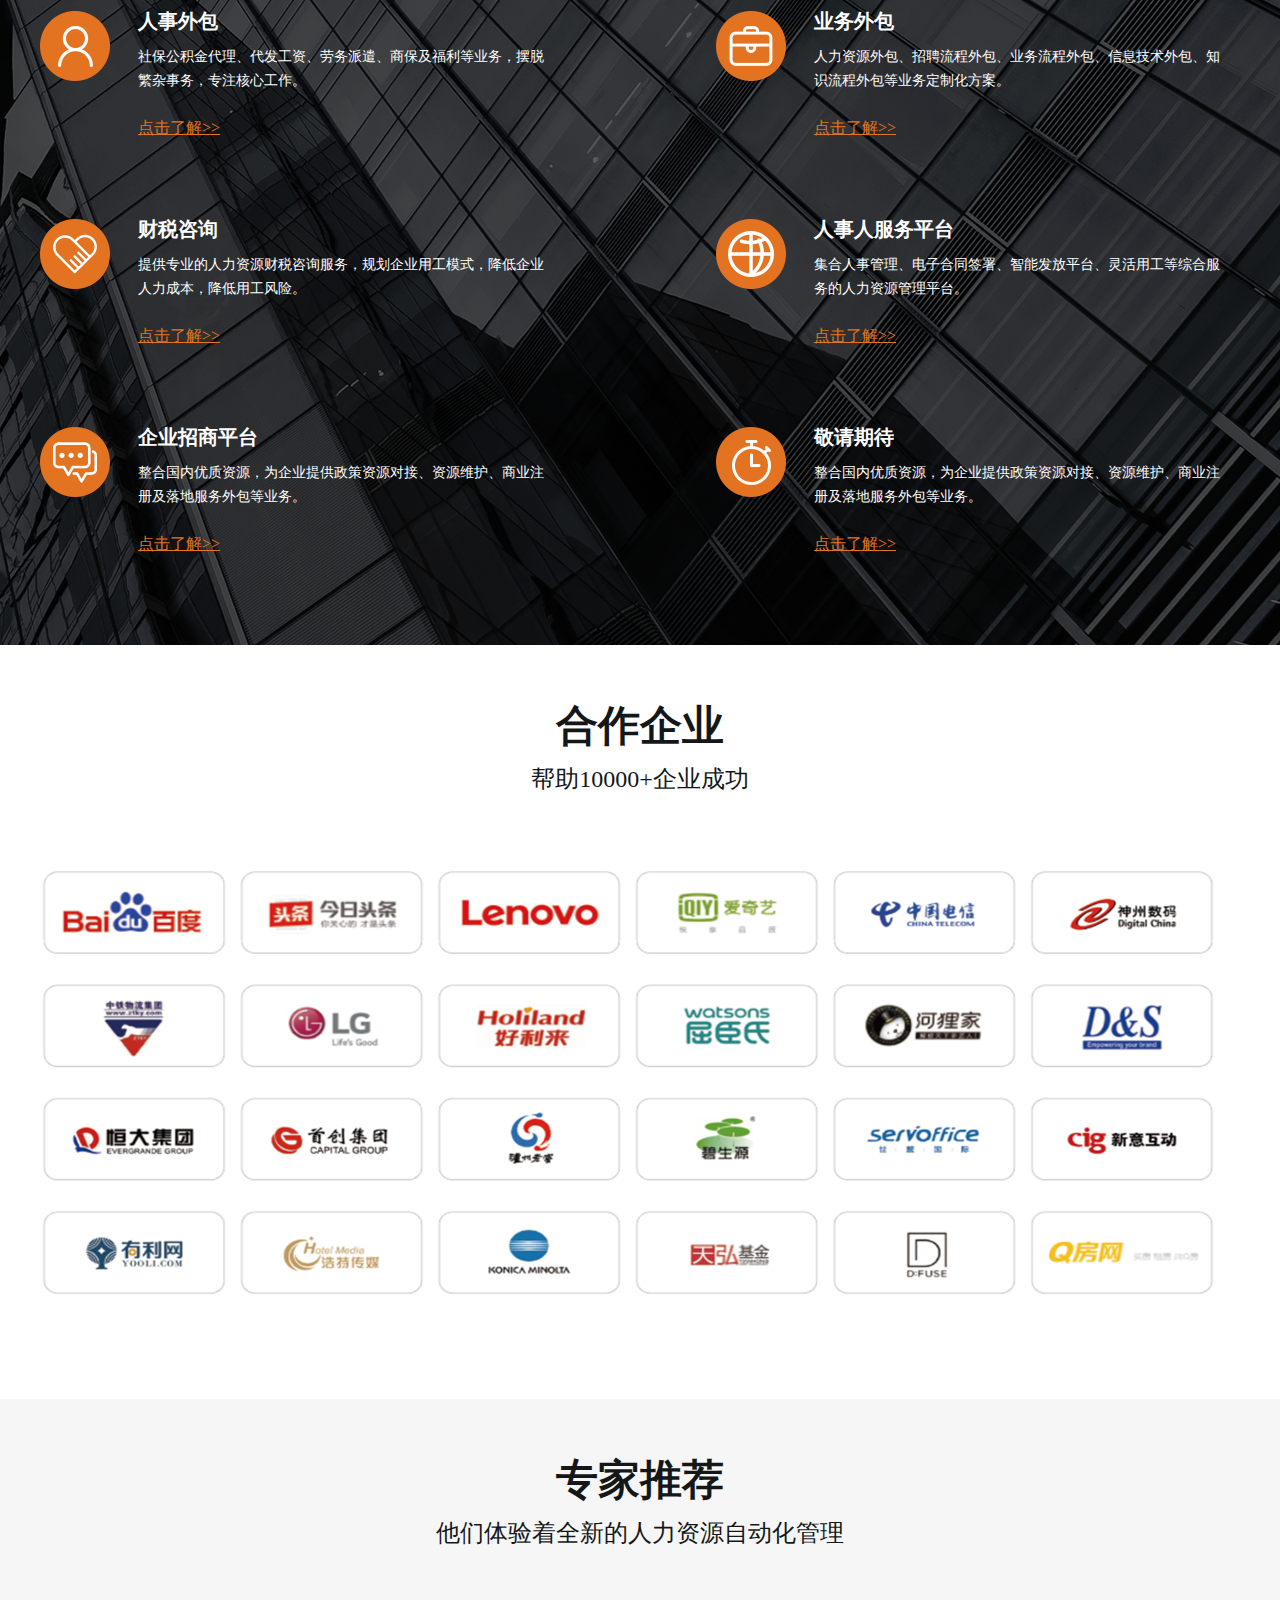
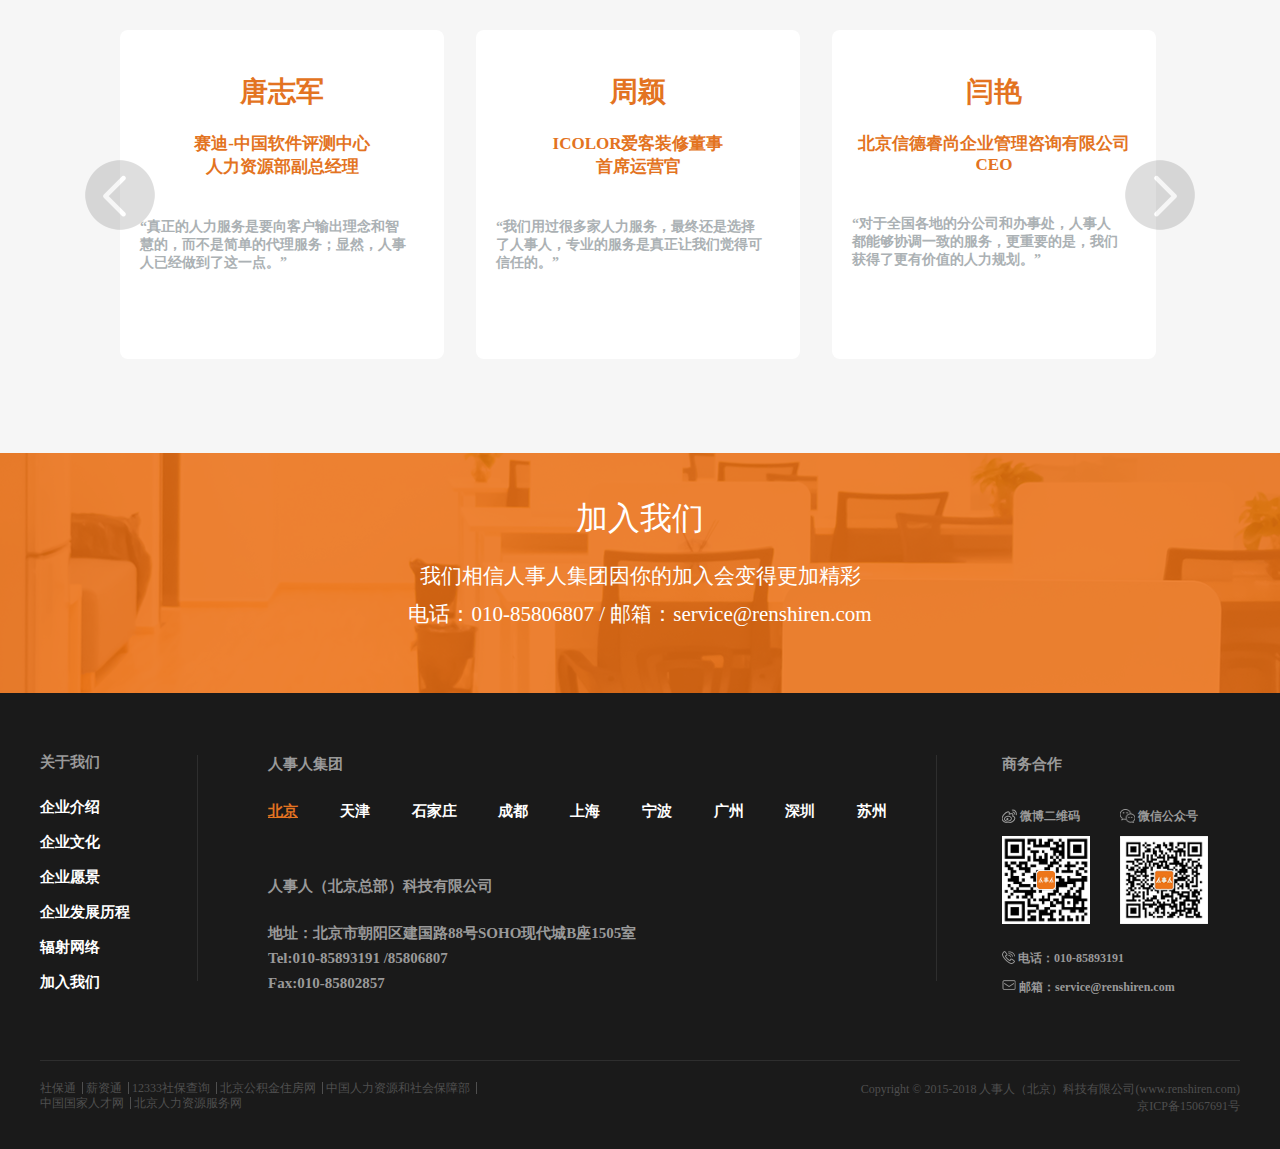
==== commit 7ec755c8: "add" ====
--- a/renshiren-index/WebContent/rsr/index.html
+++ b/renshiren-index/WebContent/rsr/index.html
@@ -19,30 +19,30 @@
 </head>
 
 <body>
-    <!-- <script src="rsr_js/tou.js"></script> -->
-
-    <div class="n_header-wrap">
+    <script src="rsr_js/tou.js"></script>
+
+    <!-- <div class="n_header-wrap">
         <div class="n_header clear">
             <img class="n_header-logo" src="./rsr_images/n_header-logo.png" />
             <div class="n_header-item_wrap clear">
                 <div class="n_header-item_wrap-sel active">
                     <a class="n_header-item" href="./index.html">首页</a>
                 </div>
-                <div class="n_header-item_wrap-sel">
-                    <a class="n_header-item" href="javascript:;">产品服务</a>
-                    <div class="n_header-subitem_pannel" >
+                <div class="n_header-item_wrap-sel n_show1pannel">
+                    <a class="n_header-item n_header-item_product-service" id="n_header-item_product-service" href="javascript:;">产品服务</a>
+                    <div class="n_header-subitem_pannel n_show1pannel_1" >
                         <a class="n_header-subitem" href="./outsource.html">人事外包</a>
-                        <div class="n_header-subitem_wrap">
+                        <div class="n_header-subitem_wrap n_show2pannel">
                             <a class="n_header-subitem" href="javascript:;">业务外包</a>
-                            <div class="n_header-threeitem_pannel">
+                            <div class="n_header-threeitem_pannel n_show2pannel_1">
                                 <a class="n_header-threeitem" href="./n_bpo.html">BPO业务流程外包</a>
+                                <a class="n_header-threeitem" href="./ito.html">ITO信息技术外包</a>
                                 <a class="n_header-threeitem" href="./rpo.html">RPO招聘流程外包</a>
-                                <a class="n_header-threeitem" href="./ito.html">ITO信息技术外包</a>
                             </div>
                         </div>
+                        <a class="n_header-subitem" href="./zs_platform.html">企业招商平台</a>
+                        <a class="n_header-subitem" href="./service_platform.html">人事服务平台</a>
                         <a class="n_header-subitem" href="./financial_advice.html">财税咨询</a>
-                        <a class="n_header-subitem" href="./service_platform.html">人事人服务平台</a>
-                        <a class="n_header-subitem" href="./zs_platform.html">企业招商平台</a>
                     </div>
                 </div>
                 <div class="n_header-item_wrap-sel">
@@ -60,7 +60,7 @@
                 <span class="n_header-tel-txt">400 - 888 - 0556</span>
             </div>
         </div>
-    </div>
+    </div> -->
 
 
     <div class="banner">
--- a/renshiren-index/WebContent/rsr/rsr_css/index.css
+++ b/renshiren-index/WebContent/rsr/rsr_css/index.css
@@ -781,7 +781,7 @@
     width: 1200px;
     margin: 0 auto;
     padding-top: 24px;
-    padding-bottom: 21px;
+    /* padding-bottom: 21px; */
     box-sizing: border-box;
 }
 
@@ -795,11 +795,13 @@
 .n_header-item_wrap{
     float: left;
     color: #000;
+    height: 56px;
 }
 
 .n_header-item_wrap-sel{
     float: left;
     margin-right: 34px;
+    height: 100%;
 }
 
 .n_header-item,
@@ -847,7 +849,7 @@
     height: 4px;
     width: 100%;
     background: #E37321;
-    bottom: -21px;
+    bottom: 0px;
 }
 
 .n_header-tel_wrap{
@@ -874,10 +876,83 @@
 }
 
 .n_header-subitem_pannel{
+    display: none;
     position: absolute;
+    width: 176px;
+    background: #fff;
+    z-index: 1;
+    left: 50%;
+    transform: translateX(-50%);
+    -webkit-transform: translateX(-50%);
+    -moz-transform: translateX(-50%);
+    -ms-transform: translateX(-50%);
+    -o-transform: translateX(-50%);
+    top: 54px;
+    border-top: 2px solid #E37321;
+    box-shadow: 0px 0px 4px #ccc;
+}
+
+.n_header-subitem_pannel:before{
+    content: '';
+    display: block;
+    position: absolute;
+    left:50%;
+    transform: translateX(-50%);
+    -webkit-transform: translateX(-50%);
+    -moz-transform: translateX(-50%);
+    -ms-transform: translateX(-50%);
+    -o-transform: translateX(-50%);
+    top: -16px;
+    width: 0;
+    height: 0;
+    border: 8px solid;
+    border-color: transparent transparent #E37321;
 }
 
 .n_header-subitem{
-    /* width:  */
-}
-
+    height: 51px;
+    display: block;
+    text-align: center;
+    line-height: 51px;
+}
+
+.n_header-subitem:hover{
+    background: #f3f3f3;
+    color: #E37321;
+    font-weight: bold;
+}
+
+.n_header-subitem_wrap{
+    position: relative;
+}
+
+.n_header-threeitem_pannel{
+    position: absolute;
+    left: 176px;
+    top: 0px;
+    background: #fff;
+    box-shadow: 0px 0px 4px #ccc;
+    display: none;
+}
+
+.n_header-threeitem{
+    width: 176px;
+    height: 51px;
+    display: block;
+    text-align: center;
+    line-height: 51px;
+}
+
+.n_header-threeitem:hover{
+    background: #f3f3f3;
+    color: #E37321;
+    font-weight: bold;
+}
+
+.n_show1pannel:hover .n_show1pannel_1{
+    display: block;
+}
+
+.n_show2pannel:hover .n_show2pannel_1{
+    display: block;
+}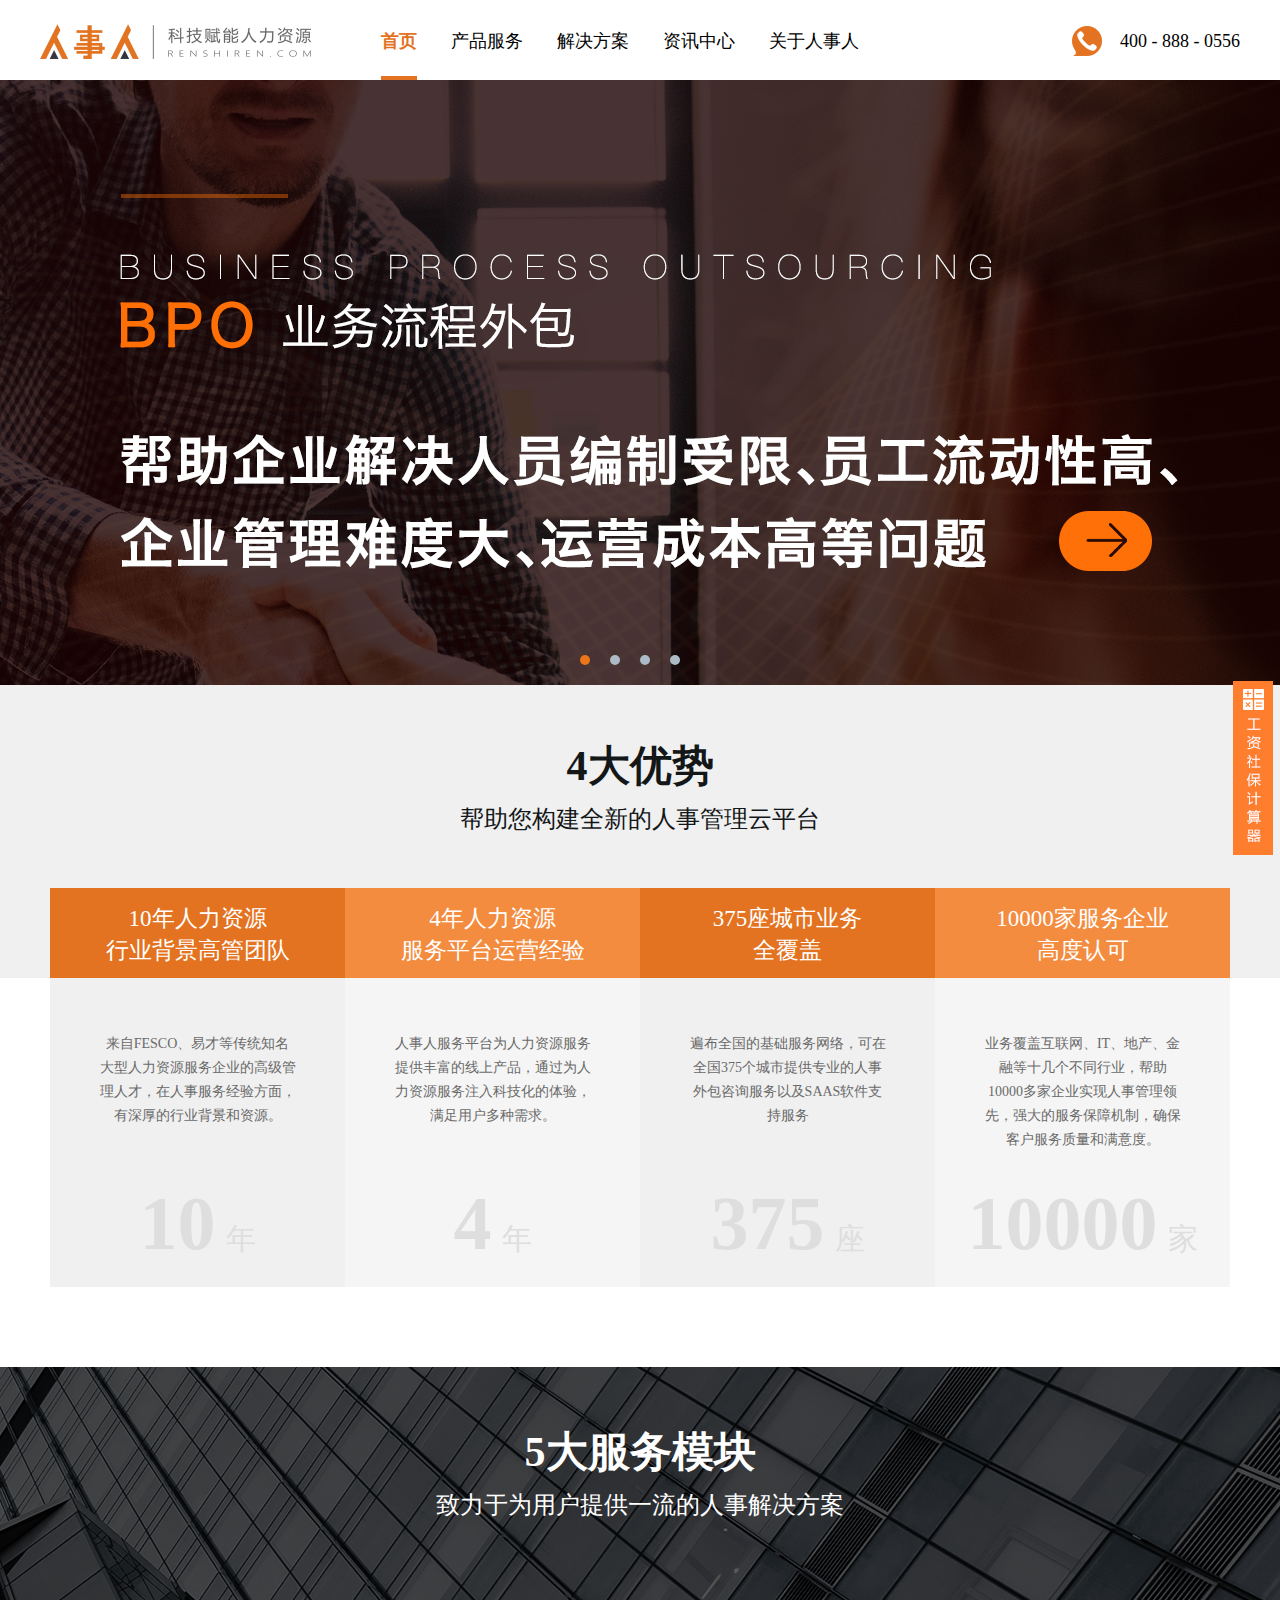
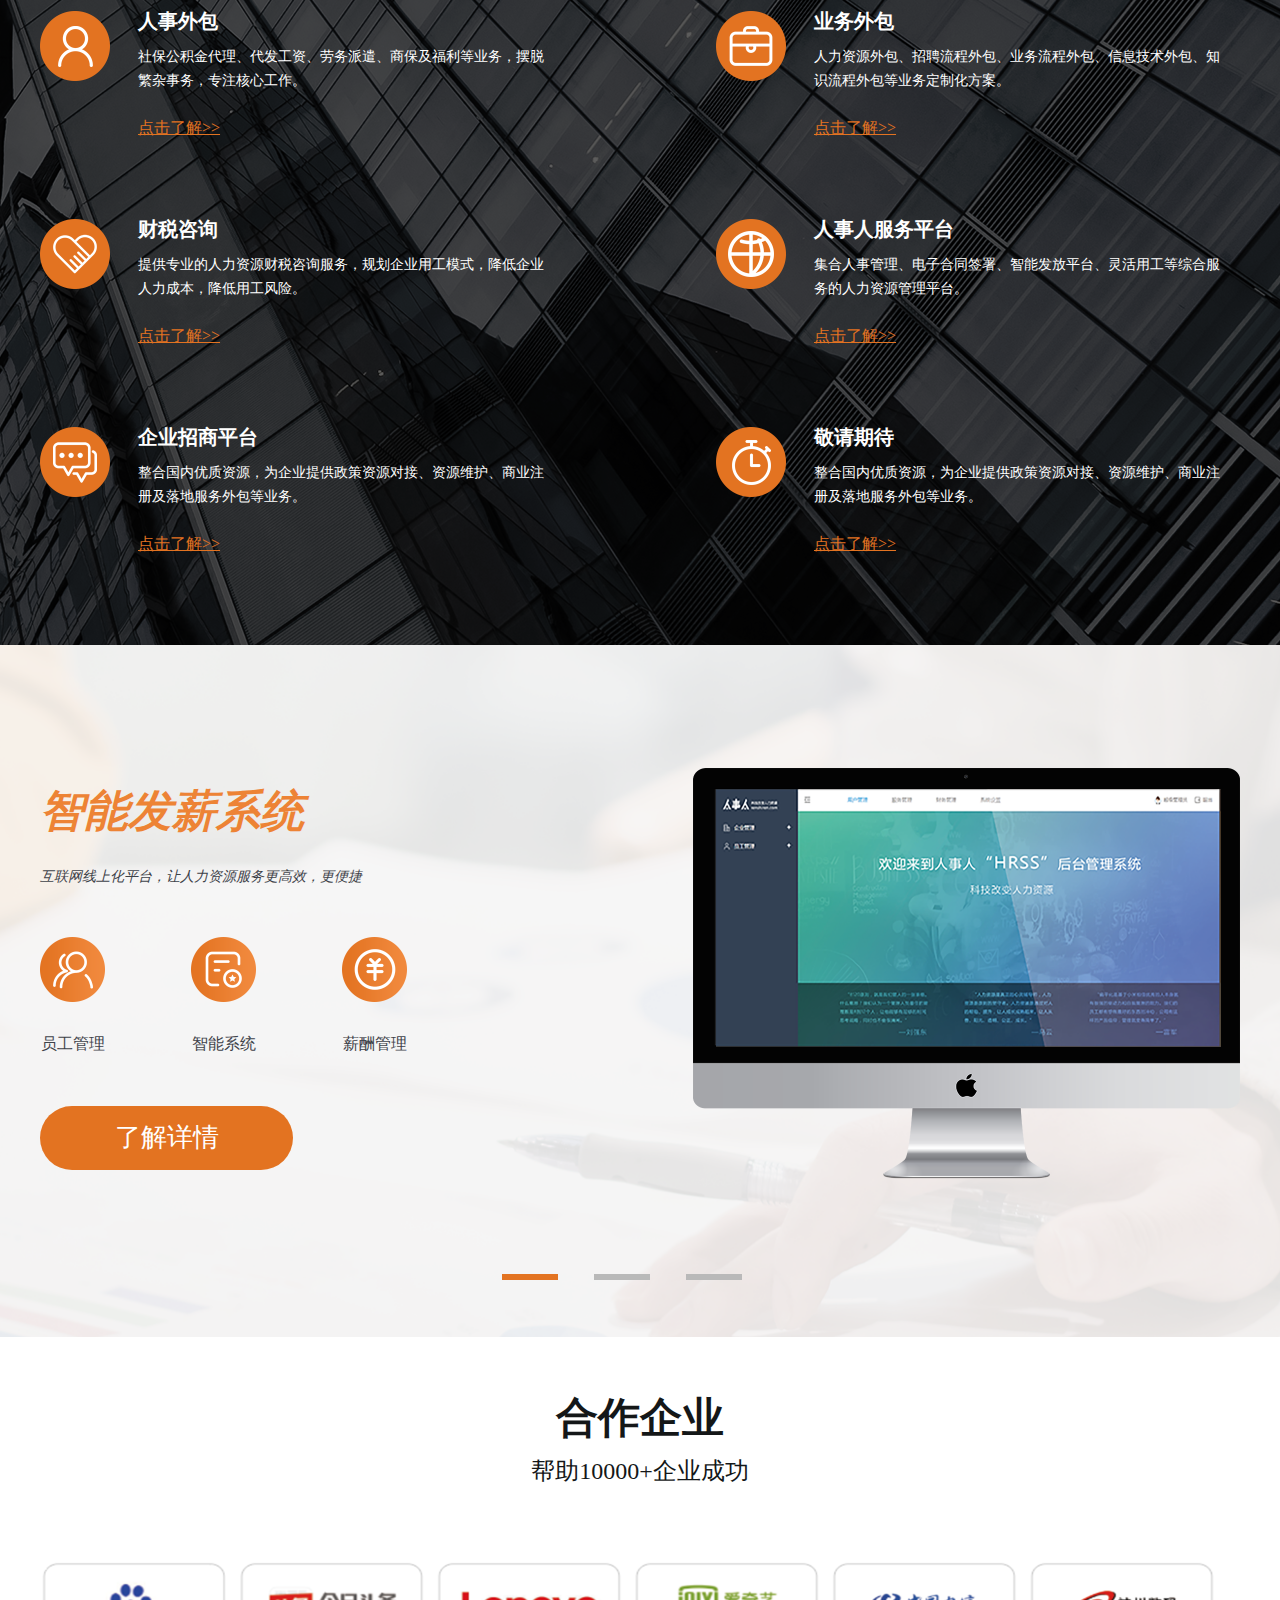
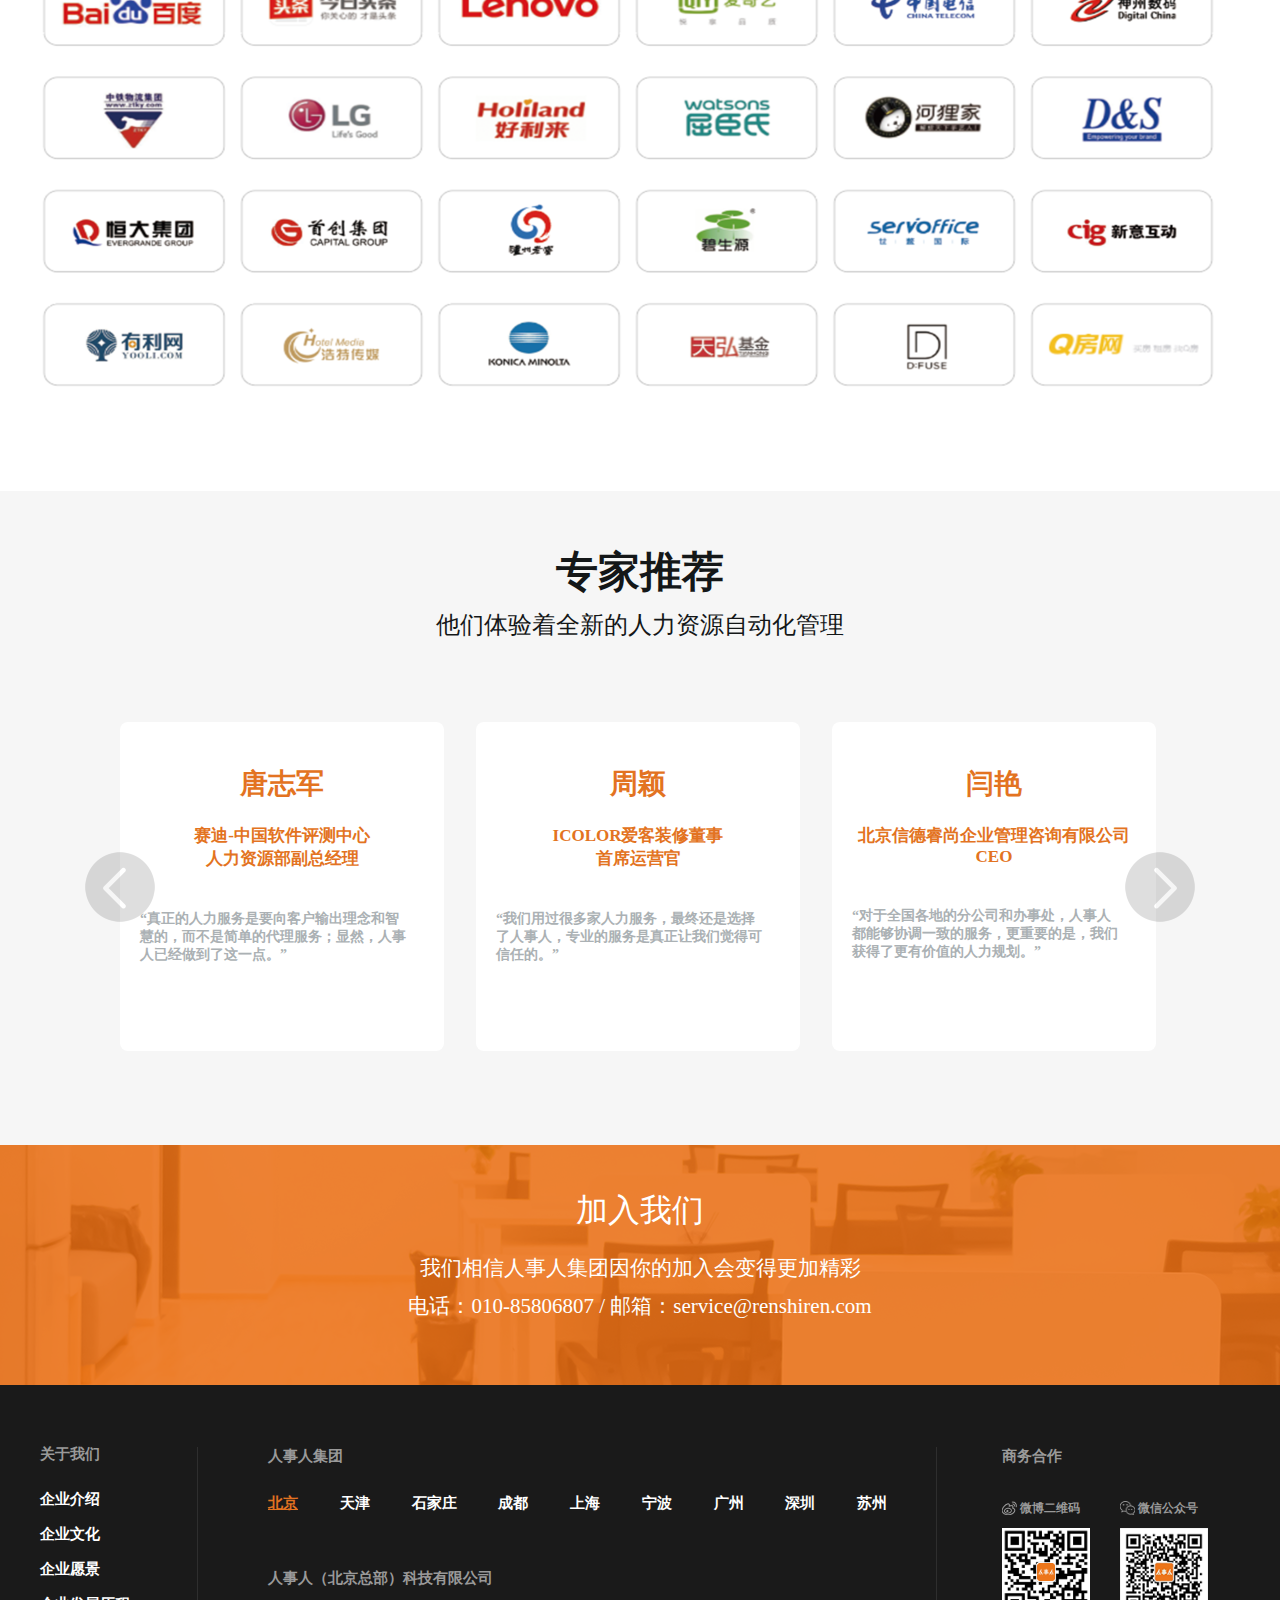
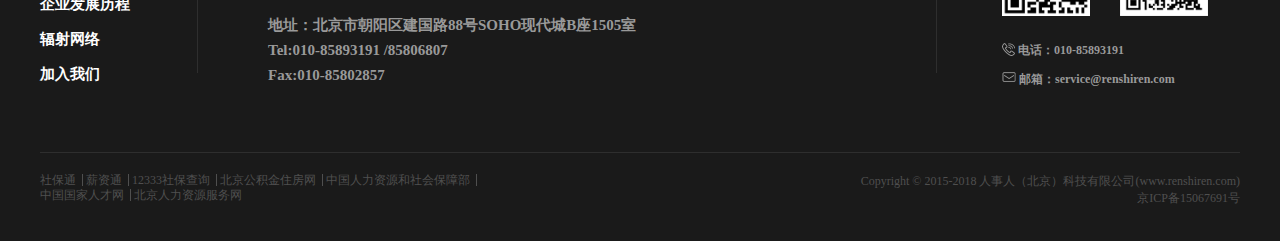
==== commit 143c208f: "add" ====
--- a/renshiren-index/WebContent/rsr/index.html
+++ b/renshiren-index/WebContent/rsr/index.html
@@ -81,7 +81,7 @@
                         <a href="rpo.html" target="_blank" title="RPO"></a>
                     </li>
                     <li style="background: url(rsr_images/n_banner_renshi.jpg) no-repeat center rgb(69, 55, 117);">
-                        <a href="media_10.html" target="_blank" title="人事外包十佳服务商"></a>
+                        <a href="outsource.html" target="_blank" title="人事外包十佳服务商"></a>
                     </li>
                     <li style="background: url(rsr_images/n_banner_qiye.jpg) no-repeat center rgb(69, 55, 117);">
                         <a href="media_10.html" target="_blank" title="企业愿景"></a>
@@ -227,7 +227,7 @@
                     </div>
                 </div>
                 <div class="n_server-item_link">
-                    <a class="n_server-item_a" href="">点击了解>></a>
+                    <a class="n_server-item_a" href="./outsource.html">点击了解>></a>
                 </div>
             </div>
             <div class="n_server-item clear">
@@ -239,7 +239,7 @@
                     </div>
                 </div>
                 <div class="n_server-item_link">
-                    <a class="n_server-item_a" href="">点击了解>></a>
+                    <a class="n_server-item_a" href="javascript:;">点击了解>></a>
                 </div>
             </div>
             <div class="n_server-item clear">
@@ -251,7 +251,7 @@
                     </div>
                 </div>
                 <div class="n_server-item_link">
-                    <a class="n_server-item_a" href="">点击了解>></a>
+                    <a class="n_server-item_a" href="./financial_advice.html">点击了解>></a>
                 </div>
             </div>
             <div class="n_server-item clear">
@@ -263,7 +263,7 @@
                     </div>
                 </div>
                 <div class="n_server-item_link">
-                    <a class="n_server-item_a" href="">点击了解>></a>
+                    <a class="n_server-item_a" href="./service_platform.html">点击了解>></a>
                 </div>
             </div>
             <div class="n_server-item clear">
@@ -275,7 +275,7 @@
                     </div>
                 </div>
                 <div class="n_server-item_link">
-                    <a class="n_server-item_a" href="">点击了解>></a>
+                    <a class="n_server-item_a" href="./zs_platform.html">点击了解>></a>
                 </div>
             </div>
             <div class="n_server-item clear">
@@ -287,7 +287,7 @@
                     </div>
                 </div>
                 <div class="n_server-item_link">
-                    <a class="n_server-item_a" href="">点击了解>></a>
+                    <a class="n_server-item_a" href="javascript:;">点击了解>></a>
                 </div>
             </div>
         </div>
@@ -295,7 +295,93 @@
 
     <!-- 系统展示模块 -->
     <div class="n_system">
-
+        <div class="n_system_banner-wrap clear">
+            <div class="n_system_banner n_system-faxin">
+                <div class="w1200 clear">
+                    <div class="n_system_fl">
+                        <div class="n_system-title">智能发薪系统</div>
+                        <div class="n_system-p">互联网线上化平台，让人力资源服务更高效，更便捷</div>
+                        <div class="n_system-pannel clear">
+                            <div class="n_system-pannel_item">
+                                <img class="n_system-pannel_item-pic" src="./rsr_images/icon/n_system-p1_1.png"/> 
+                                <div class="n_system-pannel_item-p">员工管理</div>
+                            </div>
+                            <div class="n_system-pannel_item">
+                                <img class="n_system-pannel_item-pic" src="./rsr_images/icon/n_system-p1_2.png"/> 
+                                <div class="n_system-pannel_item-p">智能系统</div>
+                            </div>
+                            <div class="n_system-pannel_item">
+                                <img class="n_system-pannel_item-pic" src="./rsr_images/icon/n_system-p1_3.png"/> 
+                                <div class="n_system-pannel_item-p">薪酬管理</div>
+                            </div>
+                        </div>
+                        <a class="n_system-link" href="./service_platform.html#n_service-pannel-1">了解详情</a>
+                    </div>
+                    <div class="n_system_fr">
+                        <img class="n_system_fr-cover" src="./rsr_images/icon/n_system-p1_cover1.png"/>
+                    </div>
+                </div>
+            </div>
+            <div class="n_system_banner n_system-staff">
+                <div class="w1200 clear">
+                    <div class="n_system_fl">
+                        <div class="n_system-title">员工服务端</div>
+                        <div class="n_system-p">互联网线上化平台，让人力资源服务更高效，更便捷</div>
+                        <div class="n_system-pannel clear">
+                            <div class="n_system-pannel_item">
+                                <img class="n_system-pannel_item-pic" src="./rsr_images/icon/n_system-p1_1.png"/> 
+                                <div class="n_system-pannel_item-p">员工管理</div>
+                            </div>
+                            <div class="n_system-pannel_item">
+                                <img class="n_system-pannel_item-pic" src="./rsr_images/icon/n_system-p1_2.png"/> 
+                                <div class="n_system-pannel_item-p">智能系统</div>
+                            </div>
+                            <div class="n_system-pannel_item">
+                                <img class="n_system-pannel_item-pic" src="./rsr_images/icon/n_system-p1_3.png"/> 
+                                <div class="n_system-pannel_item-p">薪酬管理</div>
+                            </div>
+                        </div>
+                        <a class="n_system-link" href="./service_platform.html#n_bpo-phone">了解详情</a>
+                    </div>
+                    <div class="n_system_fr">
+                        <img class="n_system_fr-cover" src="./rsr_images/icon/n_system-p1_cover2.png"/>
+                    </div>
+                </div>
+            </div>
+            <div class="n_system_banner n_system-lgb">
+                <div class="w1200 clear">
+                    <div class="n_system_fl">
+                        <div class="n_system-title">灵工宝系统</div>
+                        <div class="n_system-p">互联网线上化平台，让人力资源服务更高效，更便捷</div>
+                        <div class="n_system-pannel clear">
+                            <div class="n_system-pannel_item">
+                                <img class="n_system-pannel_item-pic" src="./rsr_images/icon/n_system-p1_1.png"/> 
+                                <div class="n_system-pannel_item-p">员工管理</div>
+                            </div>
+                            <div class="n_system-pannel_item">
+                                <img class="n_system-pannel_item-pic" src="./rsr_images/icon/n_system-p1_2.png"/> 
+                                <div class="n_system-pannel_item-p">智能系统</div>
+                            </div>
+                            <div class="n_system-pannel_item">
+                                <img class="n_system-pannel_item-pic" src="./rsr_images/icon/n_system-p1_3.png"/> 
+                                <div class="n_system-pannel_item-p">薪酬管理</div>
+                            </div>
+                        </div>
+                        <a class="n_system-link" href="./service_platform.html#n_service-pannel-2">了解详情</a>
+                    </div>
+                    <div class="n_system_fr">
+                        <img class="n_system_fr-cover" src="./rsr_images/icon/n_system-p1_cover3.png"/>
+                    </div>
+                </div>
+            </div>
+        </div>
+        <div class="n_system_hd">
+            <ul class="clear">
+                <li class="on"></li>
+                <li class=""></li>
+                <li class=""></li>
+            </ul>
+        </div>
     </div>
 
     <!-- 合作企业 -->
@@ -849,6 +935,17 @@
             nextCell: ".n_expert-next",
             effect: "leftLoop"
         });
+
+        jQuery(".n_system").slide({
+            titCell:".n_system_hd ul",
+            mainCell: ".n_system_banner-wrap",
+            vis: 3,
+            effect: "leftLoop",
+            autoPlay: true,
+            autoPage: true,
+            trigger: "click"
+        });
+
         /* jQuery(".slideTxtBox").slide({effect:"fold",delayTime:0,pnLoop:false});*/
         $(".one").find("span").on("click", function (e) {
             e.preventDefault();
--- a/renshiren-index/WebContent/rsr/rsr_css/index.css
+++ b/renshiren-index/WebContent/rsr/rsr_css/index.css
@@ -955,4 +955,124 @@
 
 .n_show2pannel:hover .n_show2pannel_1{
     display: block;
+}
+
+
+/* n_system */
+
+.n_system{
+    width: 100%;
+    height: 692px;
+    overflow: hidden;
+}
+
+.n_system_banner{
+    height: 692px;
+    padding-top: 123px;
+    box-sizing: border-box;
+}
+
+.n_system_fl{
+    float: left;
+}
+
+.n_system-title{
+    font-size:44px;
+    font-weight:bold;
+    font-style:italic;
+    color: #ED8335;
+    line-height: 1;
+    padding-top: 22px;
+    padding-bottom: 34px;
+}
+
+.n_system-p{
+    font-size:14px;
+    font-style:italic;
+    color: #3E4249;
+}
+
+.n_system-pannel{
+    padding-top: 51px;
+    padding-bottom: 51px;
+}
+
+.n_system-pannel_item{
+    float: left;
+    width: 65px;
+    margin-right: 86px;
+    text-align: center;
+}
+
+.n_system-pannel .n_system-pannel_item:last-child{
+    margin-right: 0px;
+}
+
+.n_system-pannel_item-pic{
+    width: 65px;
+    height: 65px;
+    margin-bottom: 28px;
+}
+
+.n_system-pannel_item-p{
+    font-size:16px;
+    color: #3E4249;
+}
+
+.n_system-link{
+    display: block;
+    width:253px;
+    height:64px;
+    background: #E37321;
+    border-radius:32px;
+    text-align: center;
+    line-height: 64px;
+    color: #fff;
+    font-size:26px;
+}
+
+.n_system_fr{
+    float: right;
+}
+
+.n_system_fr-cover{
+    width: 547px;
+    height: 411px;
+}  
+
+.n_system-faxin{
+    background: url(../rsr_images/n_system-faxin-cover.png) no-repeat center center;
+    background-size: cover;
+}
+
+.n_system-staff{
+    background: url(../rsr_images/n_system-staff-cover.jpg) no-repeat center center;
+    background-size: cover;
+}
+
+.n_system-lgb{
+    background: url(../rsr_images/n_system-lgb-cover.jpg) no-repeat center center;
+    background-size: cover;
+}
+
+.n_system_hd {
+    position: relative;
+    top: -63px;
+    width: 276px;
+    margin: 0 auto;
+}
+
+.n_system_hd ul li{
+    float: left;
+    width: 56px;
+    height: 6px;
+    background: #B9B9B9;
+    margin-right: 36px;
+    overflow: hidden;
+    color: rgba(0,0,0,0);
+    cursor: pointer;
+}
+
+.n_system_hd ul li.on{
+    background: #E37321;
 }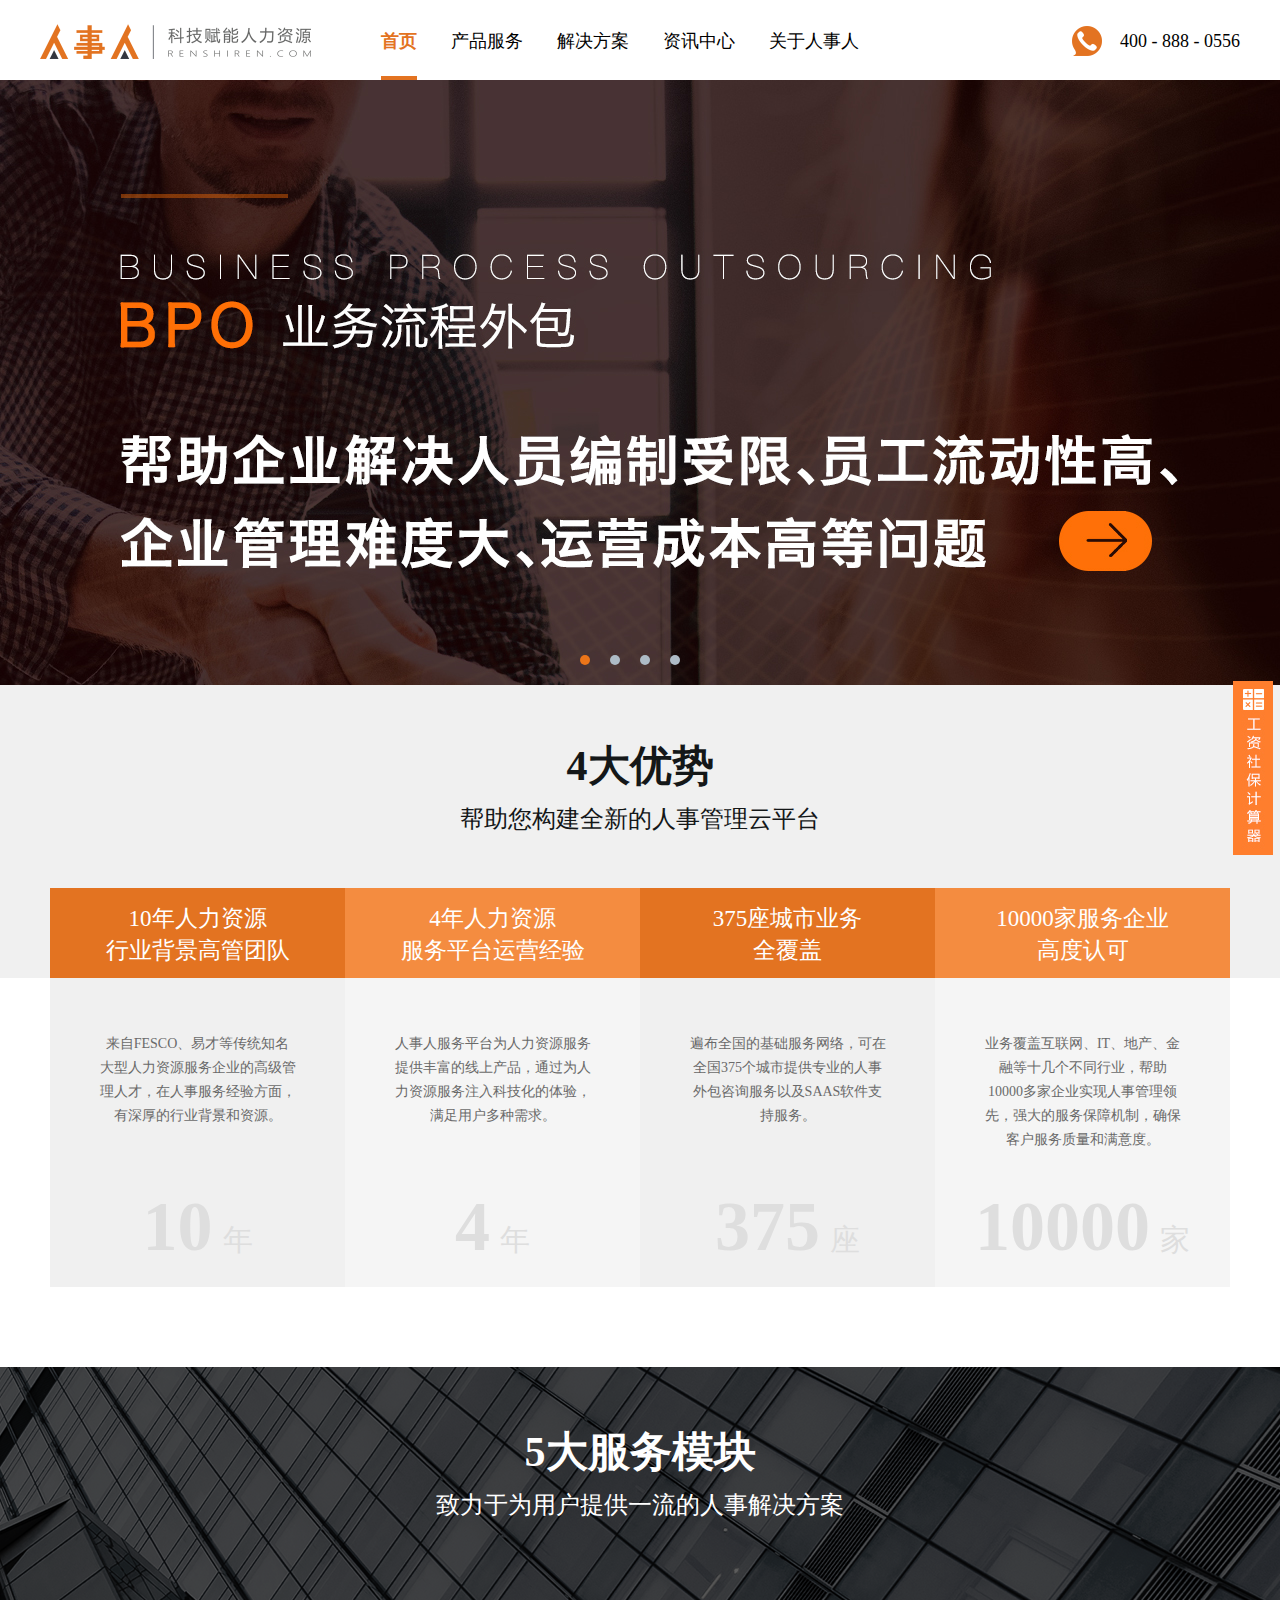
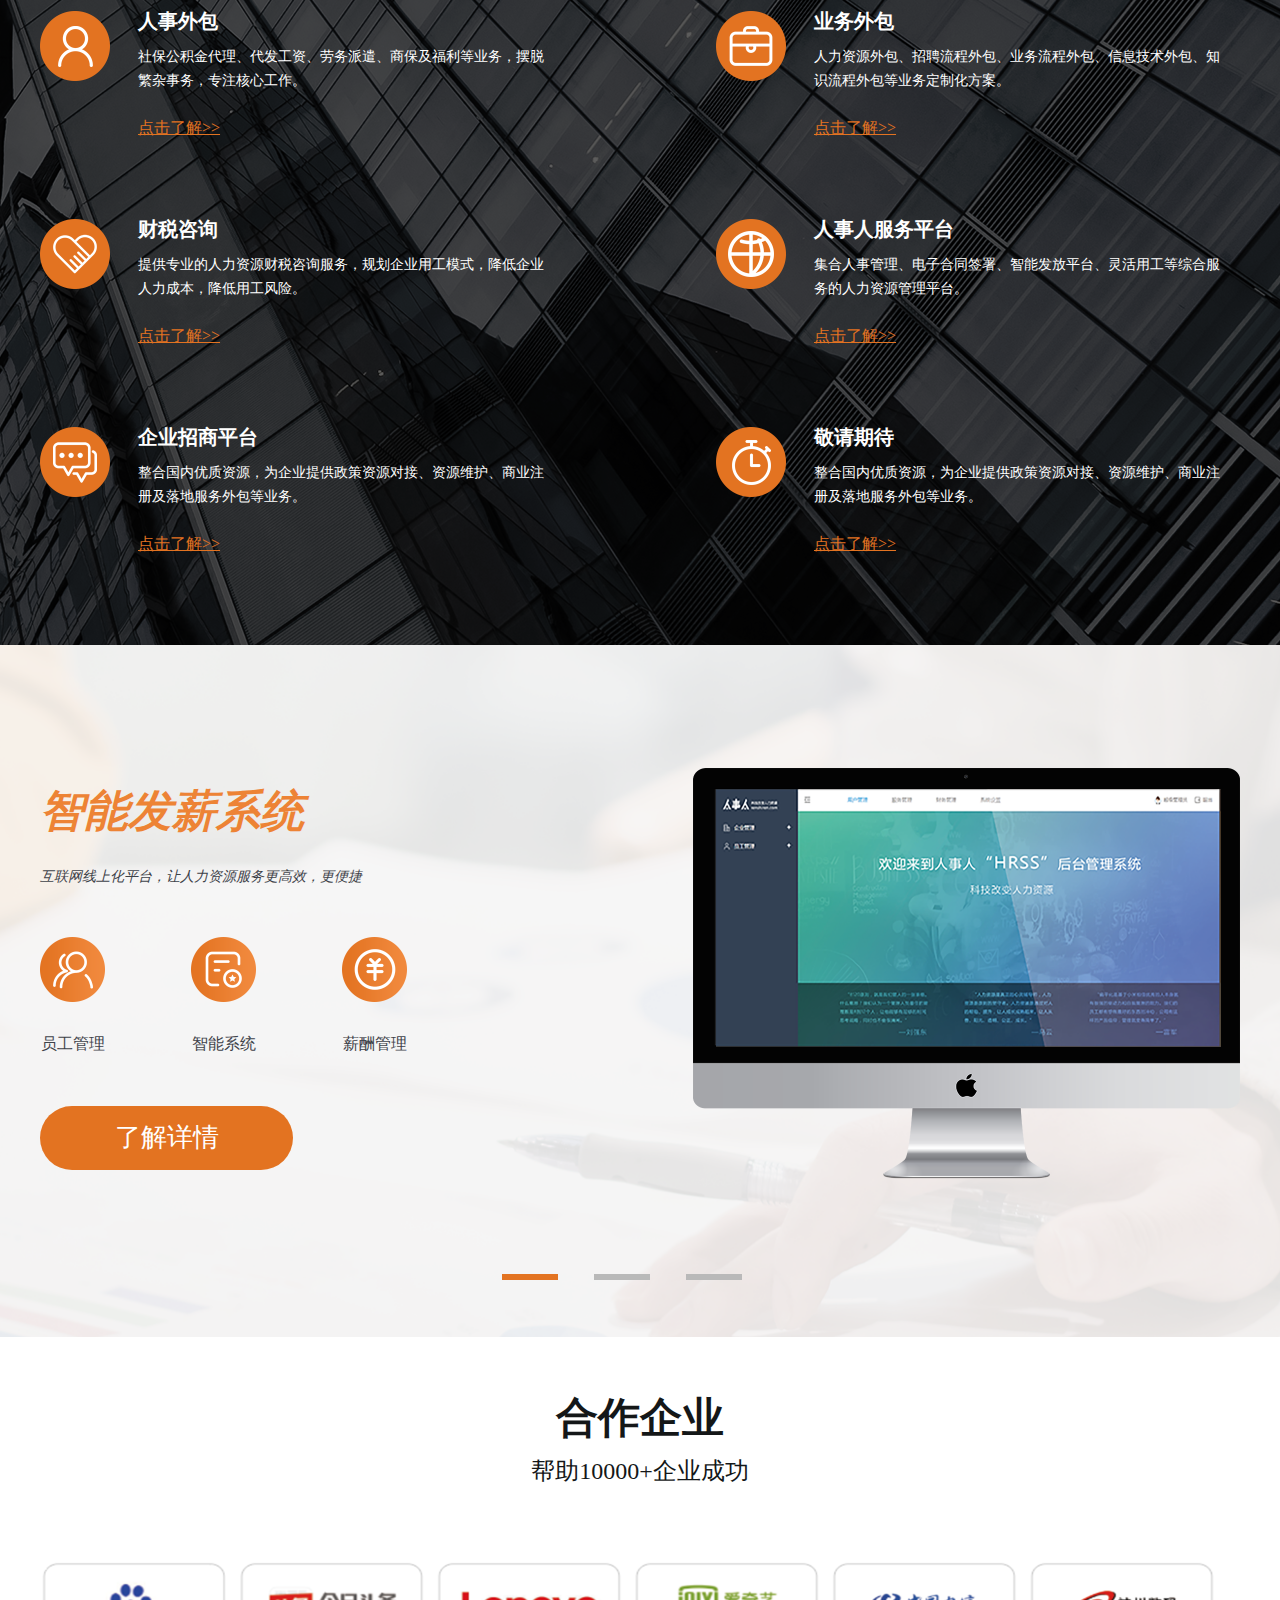
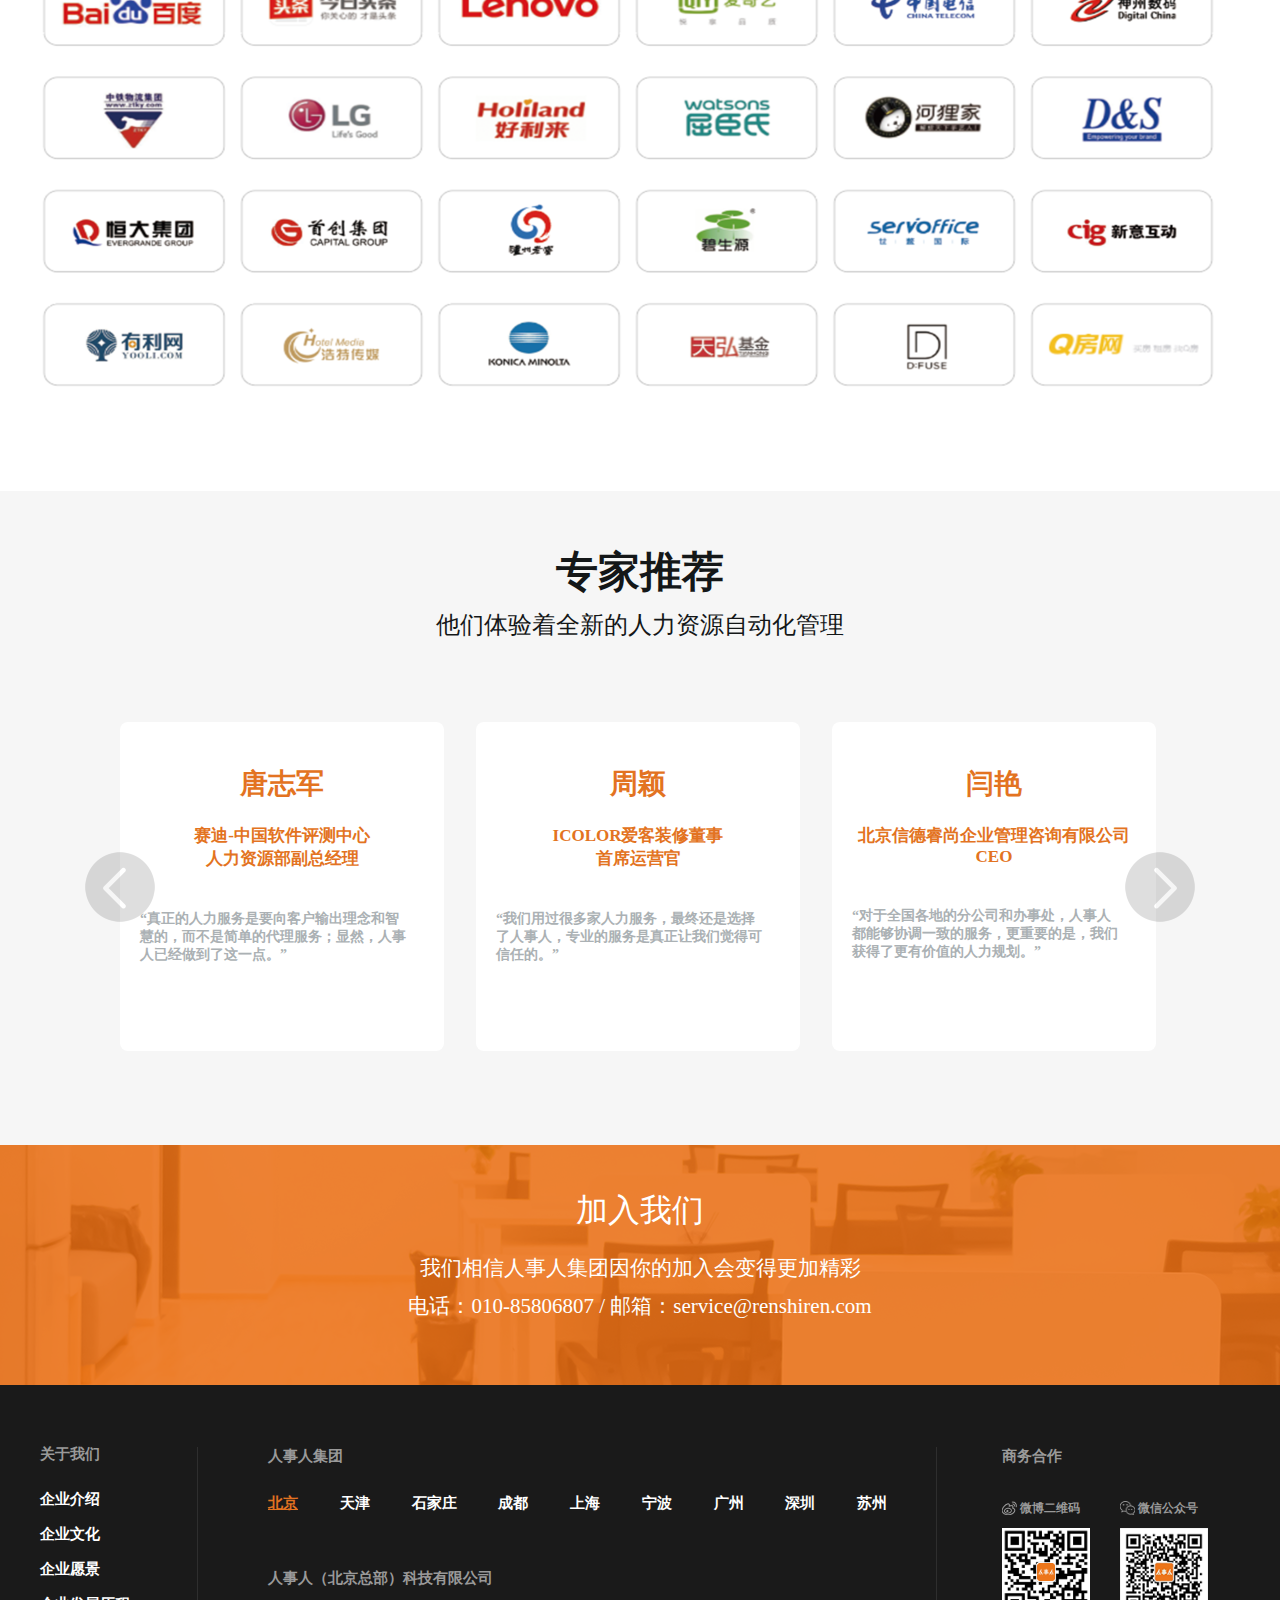
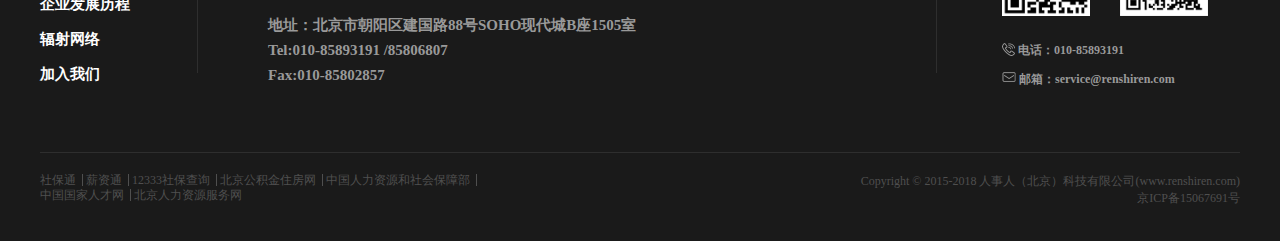
==== commit fe027d9c: "add" ====
--- a/renshiren-index/WebContent/rsr/index.html
+++ b/renshiren-index/WebContent/rsr/index.html
@@ -77,14 +77,14 @@
                         </div>
                     </a>
                 </li>-->
-                    <li style="background: url(rsr_images/n_banner_RPO.jpg) no-repeat center rgb(69, 55, 117);">
+                    <li style="background: url(rsr_images/n_banner_RPO-index.jpg) no-repeat center rgb(69, 55, 117);">
                         <a href="rpo.html" target="_blank" title="RPO"></a>
                     </li>
                     <li style="background: url(rsr_images/n_banner_renshi.jpg) no-repeat center rgb(69, 55, 117);">
                         <a href="outsource.html" target="_blank" title="人事外包十佳服务商"></a>
                     </li>
                     <li style="background: url(rsr_images/n_banner_qiye.jpg) no-repeat center rgb(69, 55, 117);">
-                        <a href="media_10.html" target="_blank" title="企业愿景"></a>
+                        <a href="about_us.html" target="_blank" title="企业愿景"></a>
                     </li>
                     <!--   <li style="background: url(rsr_images/banner_1.jpg) no-repeat center rgb(43, 63, 93);">
                    <div class="bd_nr">
@@ -187,7 +187,7 @@
                     </div>
                     <div class="n_f-card_bottom">
                         <div class="n_f-card_bottom_tips">
-                            遍布全国的基础服务网络，可在<br />全国375个城市提供专业的人事<br />外包咨询服务以及SAAS软件支<br />持服务</div>
+                            遍布全国的基础服务网络，可在<br />全国375个城市提供专业的人事<br />外包咨询服务以及SAAS软件支<br />持服务。</div>
                         <div class="n_f-card_bottom_num">
                             <div class="n_f-card_bottom_num-b">375<span>座</span></div>
                         </div>
@@ -239,7 +239,7 @@
                     </div>
                 </div>
                 <div class="n_server-item_link">
-                    <a class="n_server-item_a" href="javascript:;">点击了解>></a>
+                    <a class="n_server-item_a" href="./n_bpo.html">点击了解>></a>
                 </div>
             </div>
             <div class="n_server-item clear">
--- a/renshiren-index/WebContent/rsr/rsr_css/index.css
+++ b/renshiren-index/WebContent/rsr/rsr_css/index.css
@@ -1,4 +1,7 @@
-﻿/*头部样式*/
+﻿body{
+    font-family: "Hiragino Sans GB";
+}
+/*头部样式*/
 .font_s14{
     font-size: 14px;
     font-family:"Microsoft YaHei UI Light";
@@ -1075,4 +1078,57 @@
 
 .n_system_hd ul li.on{
     background: #E37321;
+}
+
+.n_system-n_bpo{
+    box-sizing: border-box;
+    height: 692px;
+    background: url(../rsr_images/n_system-faxin-cover.png) no-repeat center center;
+    background-size: cover;
+}
+
+.n_system-n_bpo-banner .n_system_fr {
+    width: 547px;
+    height: 411px;
+    background: url(../rsr_images/icon/n_system-p2_coverbg.png) no-repeat center center;
+    background-size: cover;
+    position: relative;
+}
+
+.n_system-n_bpo-banner .n_system_fr-cover{
+    position: absolute;
+    left: 21px;
+    top: 20px;
+    width: 505px;
+    height: 258px;
+}
+
+.n_system-n_bpo-banner .n_system-pannel_item{
+    margin-right: 45px;
+}
+
+.n_system-n_bpo-banner .n_system-title{
+    padding-top: 85px;
+    padding-bottom: 10px;
+}
+
+.n_system-n_bpo .n_system_hd{
+    width: 460px;
+}
+
+#n_service-pannel-1 .n_system-title{
+    font-size:44px;
+    font-weight:bold;
+    font-style:italic;
+    color: #ED8335;
+    line-height: 1;
+    padding-top: 22px;
+    padding-bottom: 34px;
+}
+
+#n_service-pannel-1 .n_system-pannel_item{
+    float: left;
+    width: 65px;
+    margin-right: 86px;
+    text-align: center;
 }--- a/renshiren-index/WebContent/rsr/rsr_css/index_con.css
+++ b/renshiren-index/WebContent/rsr/rsr_css/index_con.css
@@ -397,7 +397,7 @@
     width: 100%;
     bottom: 20px;
     text-align: center;
-    font-size:76px;
+    font-size:70px;
     font-weight:bold;
     color: #DEDEDE;
 }
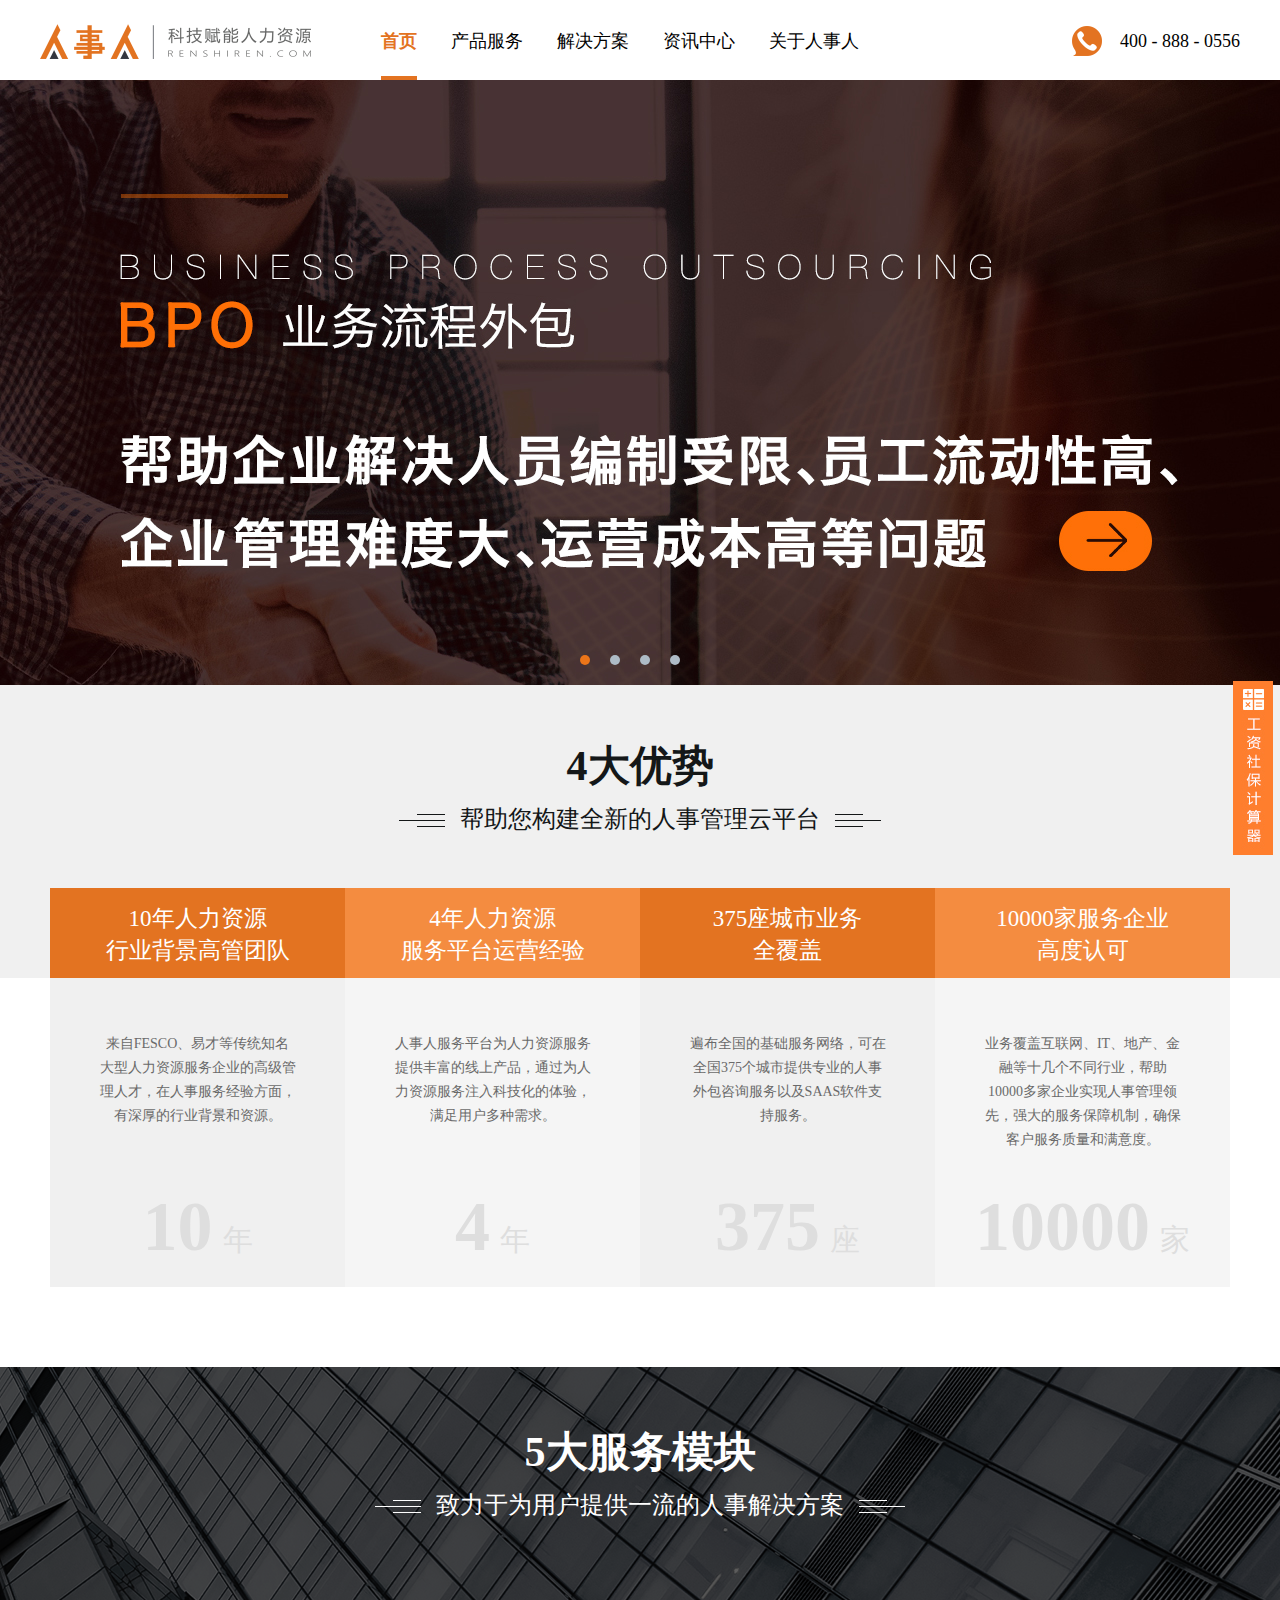
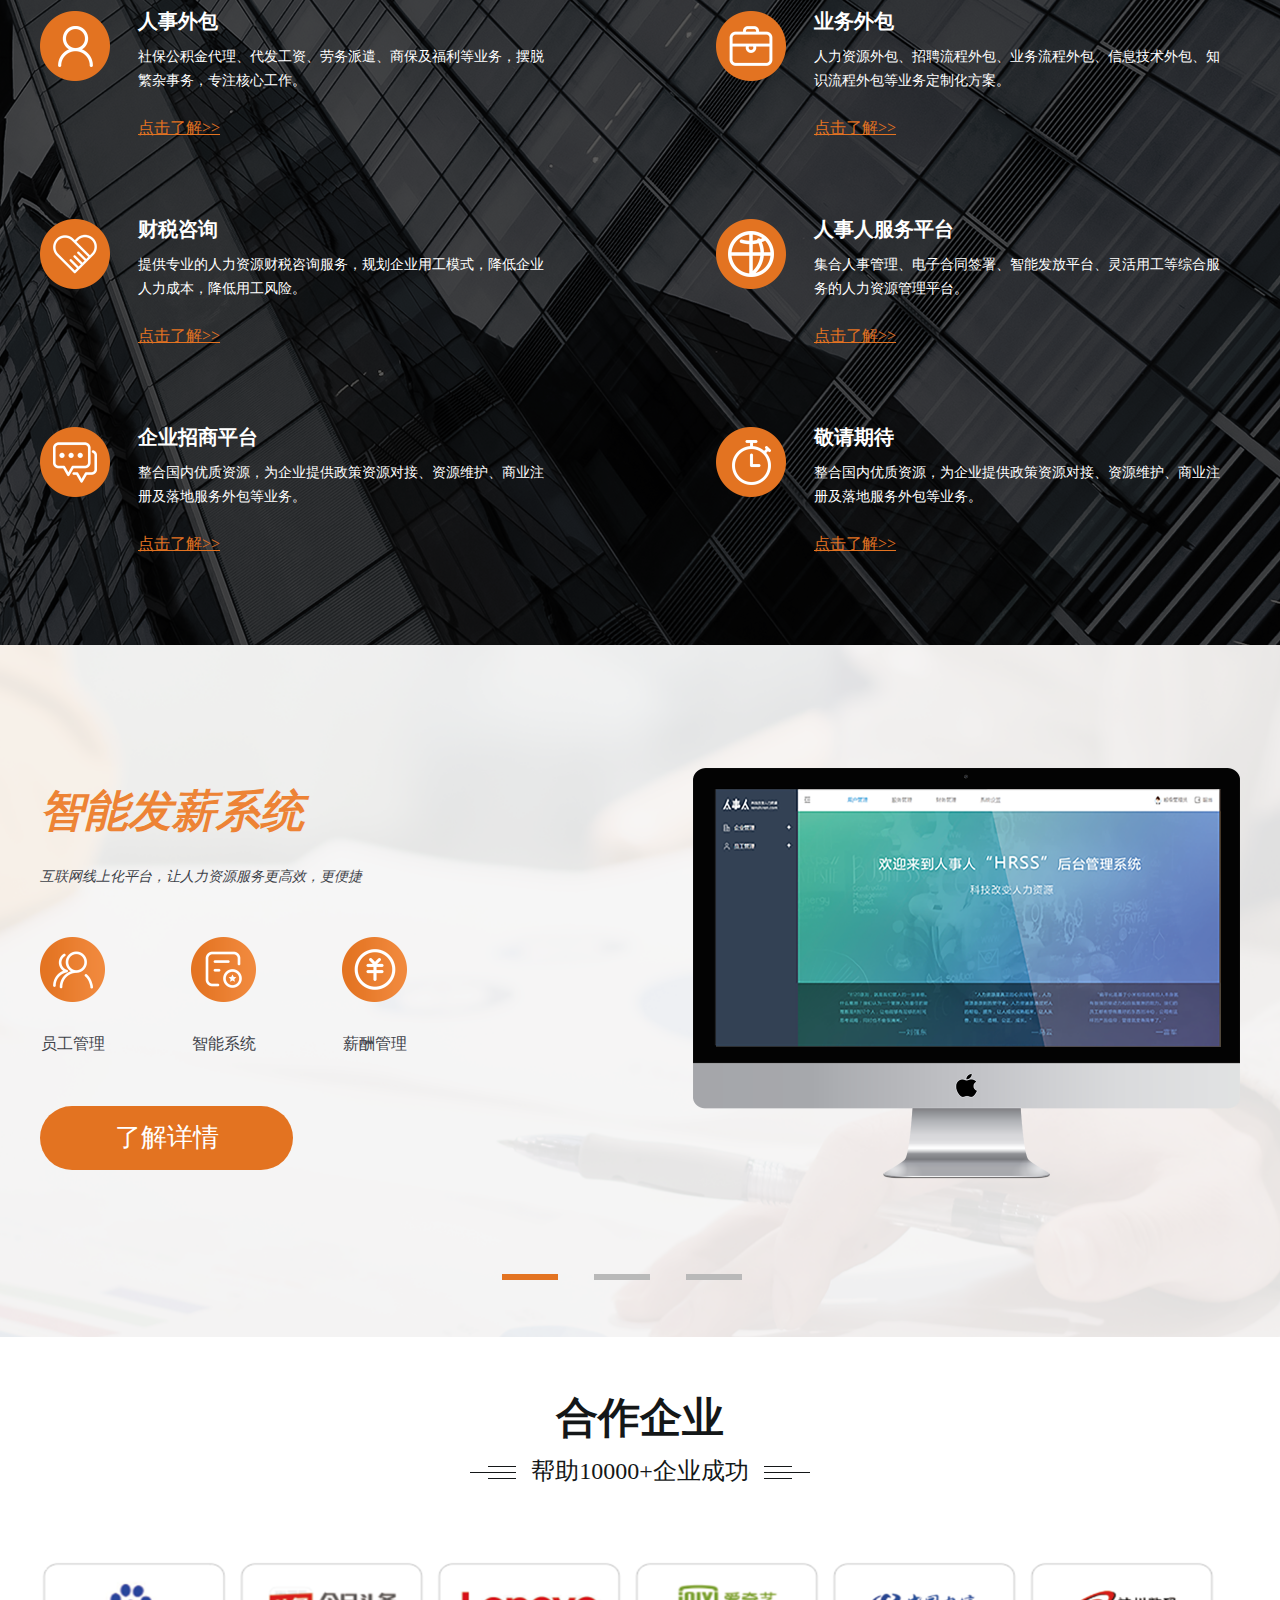
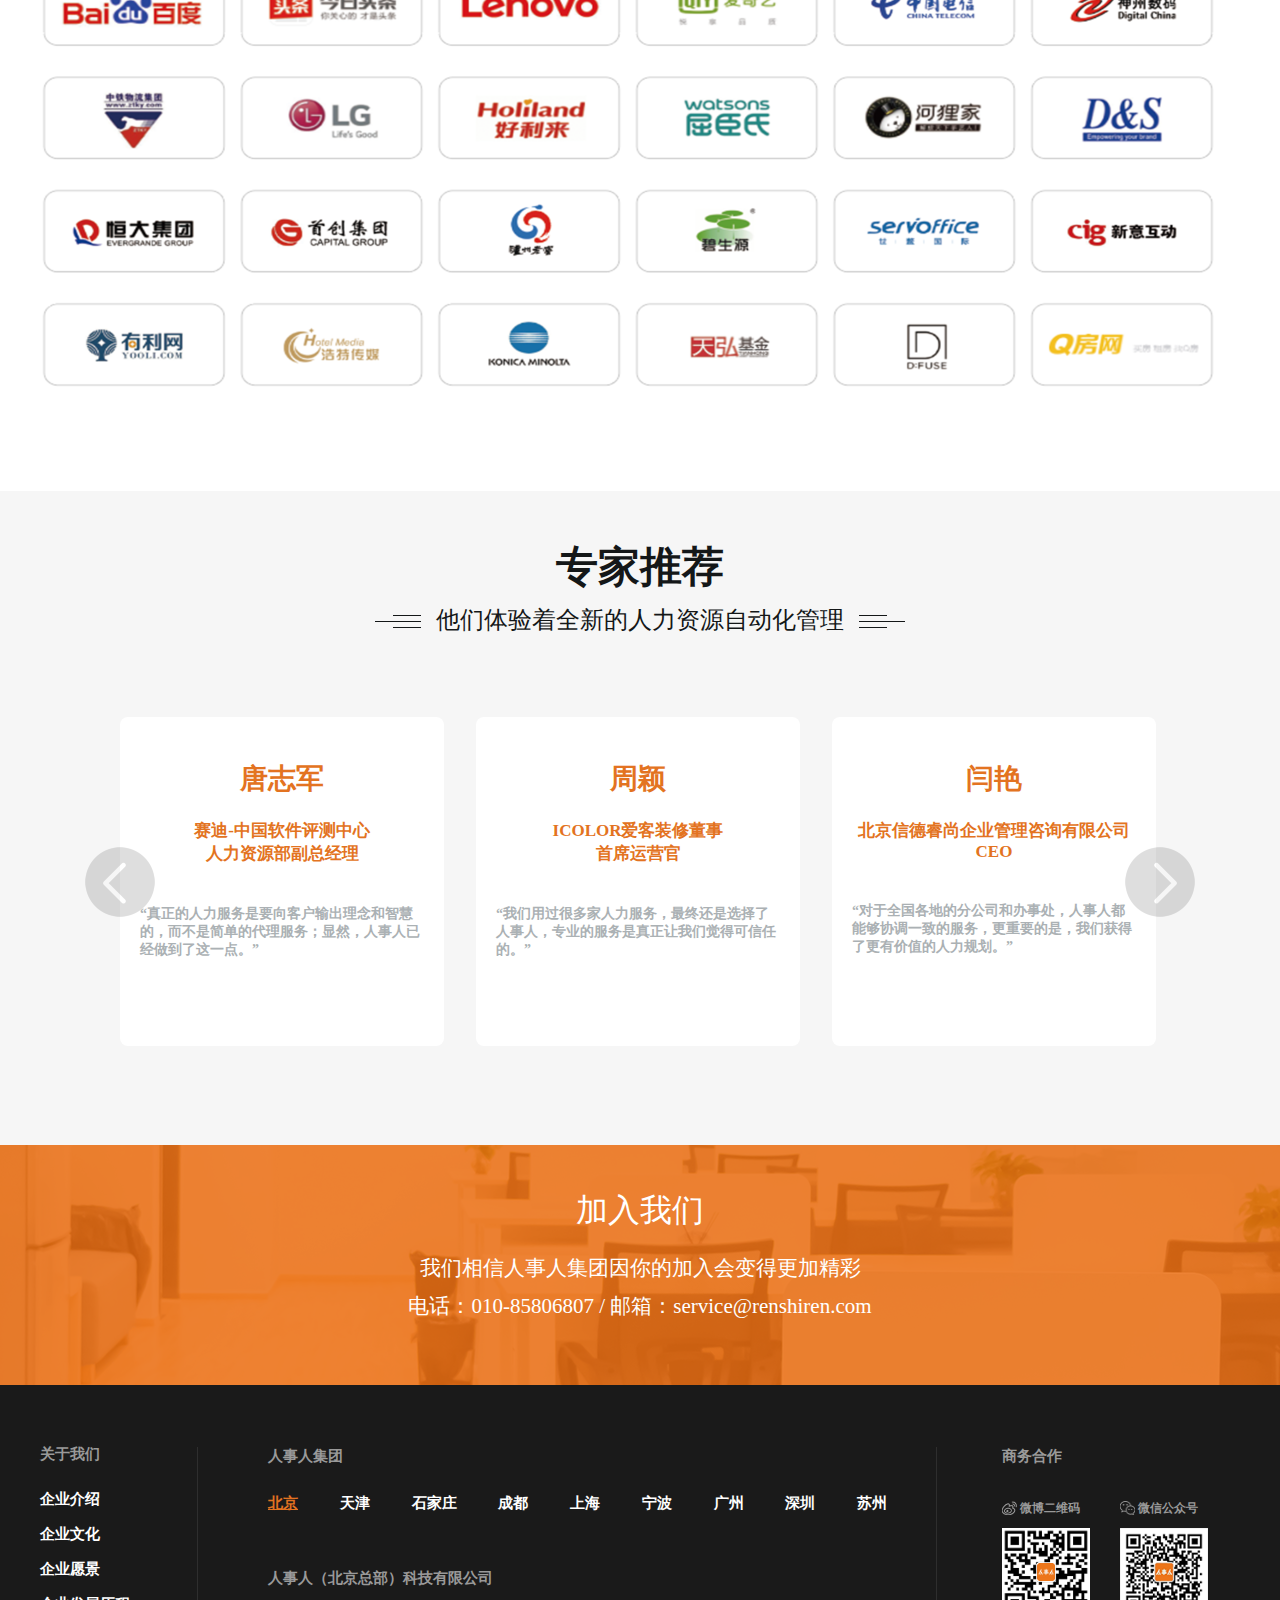
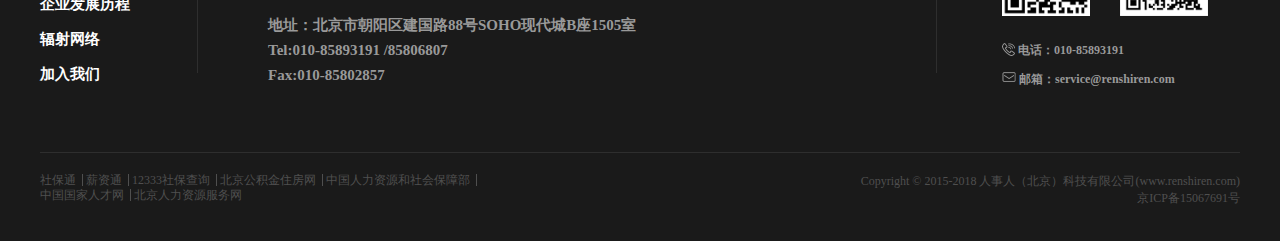
==== commit d7d2ac24: "add" ====
--- a/renshiren-index/WebContent/rsr/index.html
+++ b/renshiren-index/WebContent/rsr/index.html
@@ -150,8 +150,10 @@
     <div class="advantage">
         <div class="n_four_goodness">
             <div class="n_f_title_w">
-                <div class="n_f_title">4大优势</div>
-                <div class="n_f_subtitle">帮助您构建全新的人事管理云平台</div>
+                <div class="n_common-title_wrap">
+                    <div class="n_common-title">4大优势</div>
+                    <div class="n_common-subtitle">帮助您构建全新的人事管理云平台</div>
+                </div>
             </div>
             <div class="n_f_card_w clear">
                 <div class="n_f-card">
@@ -214,8 +216,10 @@
     <!-- 5大服务模块 -->
     <div class="n_server">
         <div class="n_server-title_wrap">
-            <div class="n_server-title">5大服务模块</div>
-            <div class="n_server-subtitle">致力于为用户提供一流的人事解决方案</div>
+                <div class="n_common-title_wrap n_common-title_wrap-white">
+                    <div class="n_common-title">5大服务模块</div>
+                    <div class="n_common-subtitle">致力于为用户提供一流的人事解决方案</div>
+                </div>
         </div>
         <div class="n_server-pannel clear">
             <div class="n_server-item clear">
@@ -387,9 +391,9 @@
     <!-- 合作企业 -->
     <div class="n_partner">
         <div class="w1279">
-            <div class="n_common_title-wrap">
-                <div class="n_common_title">合作企业</div>
-                <div class="n_common_subtitle">帮助10000+企业成功</div>
+            <div class="n_common-title_wrap">
+                <div class="n_common-title">合作企业</div>
+                <div class="n_common-subtitle">帮助10000+企业成功</div>
             </div>
             <div class="n_partner-pic_wrap">
                 <img class="n_partner-pic" src="./rsr_images/n_partner.png" />
@@ -400,9 +404,9 @@
     <!-- 专家推荐 -->
     <div class="n_expert-recommned">
         <div class="w1040">
-            <div class="n_common_title-wrap">
-                <div class="n_common_title">专家推荐</div>
-                <div class="n_common_subtitle">他们体验着全新的人力资源自动化管理</div>
+            <div class="n_common-title_wrap">
+                <div class="n_common-title">专家推荐</div>
+                <div class="n_common-subtitle">他们体验着全新的人力资源自动化管理</div>
             </div>
             <div class="n_expert-recommned_pannel">
                 <img class="n_expert-prev" src="./rsr_images/n_expert_prev.png" />
@@ -410,30 +414,30 @@
                     <div class="n_expert-item">
                         <div class="n_expert-item_name">唐志军</div>
                         <div class="n_expert-item_tips">赛迪-中国软件评测中心<br />人力资源部副总经理</div>
-                        <div class="n_expert-item_quote">“真正的人力服务是要向客户输出理念和智<br />慧的，而不是简单的代理服务；显然，人事<br />人已经做到了这一点。”
+                        <div class="n_expert-item_quote">“真正的人力服务是要向客户输出理念和智慧的，而不是简单的代理服务；显然，人事人已经做到了这一点。”
                         </div>
                     </div>
                     <div class="n_expert-item">
                         <div class="n_expert-item_name">周颖</div>
                         <div class="n_expert-item_tips">ICOLOR爱客装修董事<br />首席运营官</div>
-                        <div class="n_expert-item_quote">“我们用过很多家人力服务，最终还是选择<br />了人事人，专业的服务是真正让我们觉得可<br />信任的。”</div>
+                        <div class="n_expert-item_quote">“我们用过很多家人力服务，最终还是选择了人事人，专业的服务是真正让我们觉得可信任的。”</div>
                     </div>
                     <div class="n_expert-item">
                         <div class="n_expert-item_name">闫艳</div>
                         <div class="n_expert-item_tips">北京信德睿尚企业管理咨询有限公司<br />CEO</div>
                         <div class="n_expert-item_quote">
-                            “对于全国各地的分公司和办事处，人事人<br />都能够协调一致的服务，更重要的是，我们<br />获得了更有价值的人力规划。”</div>
+                            “对于全国各地的分公司和办事处，人事人都能够协调一致的服务，更重要的是，我们获得了更有价值的人力规划。”</div>
                     </div>
                     <div class="n_expert-item">
                         <div class="n_expert-item_name">孙泽华</div>
                         <div class="n_expert-item_tips">大田集团<br />副总裁</div>
                         <div class="n_expert-item_quote">
-                            “对于劳动密集型的网络型公司，人事<br />代理和外包更有利于促进人事管理事务的专业<br />化，人事人的服务专业！优质！”</div>
+                            “对于劳动密集型的网络型公司，人事代理和外包更有利于促进人事管理事务的专业化，人事人的服务专业！优质！”</div>
                     </div>
                     <div class="n_expert-item">
                         <div class="n_expert-item_name">郝永泉</div>
                         <div class="n_expert-item_tips">前惠普中国<br />总监</div>
-                        <div class="n_expert-item_quote">“作为全球化企业，惠普对于在中国区域<br />的人力服务一样全球化标准，人<br />事人能够达到我们的要求。”</div>
+                        <div class="n_expert-item_quote">“作为全球化企业，惠普对于在中国区域的人力服务一样全球化标准，人事人能够达到我们的要求。”</div>
                     </div>
                 </div>
                 <img class="n_expert-next" src="./rsr_images/n_expert_next.png" />
--- a/renshiren-index/WebContent/rsr/rsr_css/index.css
+++ b/renshiren-index/WebContent/rsr/rsr_css/index.css
@@ -528,8 +528,8 @@
     height: 67px;
     position: relative;
     top: -67px;
-    background:#fff;
-    opacity:0.6;
+    background:rgba(255,255,255,0.6);
+    /* opacity:0.6; */
   }
   
   .n_nav-item{
--- a/renshiren-index/WebContent/rsr/rsr_css/index_con.css
+++ b/renshiren-index/WebContent/rsr/rsr_css/index_con.css
@@ -322,6 +322,8 @@
 }
 
 .n_f_title_w{
+    padding-top: 60px;
+    box-sizing: border-box;
     height: 293px;
     background: #F0F0F0;
     text-align: center;
@@ -492,6 +494,8 @@
 }
 
 .n_partner{
+    padding-top: 60px;
+    box-sizing: border-box;
     width: 100%;
     height: 754px;
     background: #fff;
@@ -517,6 +521,8 @@
 }
 
 .n_expert-recommned{
+    padding-top: 55px;
+    box-sizing: border-box;
     width: 100%;
     height: 654px;
     background: #F6F6F6;
@@ -1270,6 +1276,67 @@
 
 
 
-
-
-
+.w1200{
+    width: 1200px;
+    margin: 0 auto;
+  }
+  
+  .n_common-title_wrap{
+    text-align: center;
+  }
+  
+  .n_common-title{
+    font-size:42px;
+    font-weight:bold;
+    color: #141718;
+    line-height: 1;
+    margin-bottom: 20px;
+  }
+  
+  .n_common-subtitle{
+    font-size:24px;
+    font-weight:normal;
+    color:#141718;
+    line-height: 1;
+  }
+  
+  .n_common-subtitle:before{
+    content: '';
+    display: inline-block;
+    width: 46px;
+    height: 13px;
+    margin-right: 15px;
+    background: url(../rsr_images/icon/n_icon-black-l.png) no-repeat center center;
+    background-size: cover;
+  }
+  
+  .n_common-subtitle:after{
+    content: '';
+    display: inline-block;
+    width: 46px;
+    height: 13px;
+    margin-left: 15px;
+    background: url(../rsr_images/icon/n_icon-black-r.png) no-repeat center center;
+    background-size: cover;
+  }
+  
+  .n_common-title_wrap-white .n_common-title{
+    color: #fff;
+  }
+  
+  .n_common-title_wrap-white .n_common-subtitle{
+    color: #fff;
+  }
+  
+  .n_common-title_wrap-white .n_common-subtitle:before{
+    background: url(../rsr_images/icon/n_icon-white-l.png) no-repeat center center;
+    background-size: cover;
+  }
+  
+  .n_common-title_wrap-white .n_common-subtitle:after{
+    background: url(../rsr_images/icon/n_icon-white-r.png) no-repeat center center;
+    background-size: cover;
+  }
+
+
+
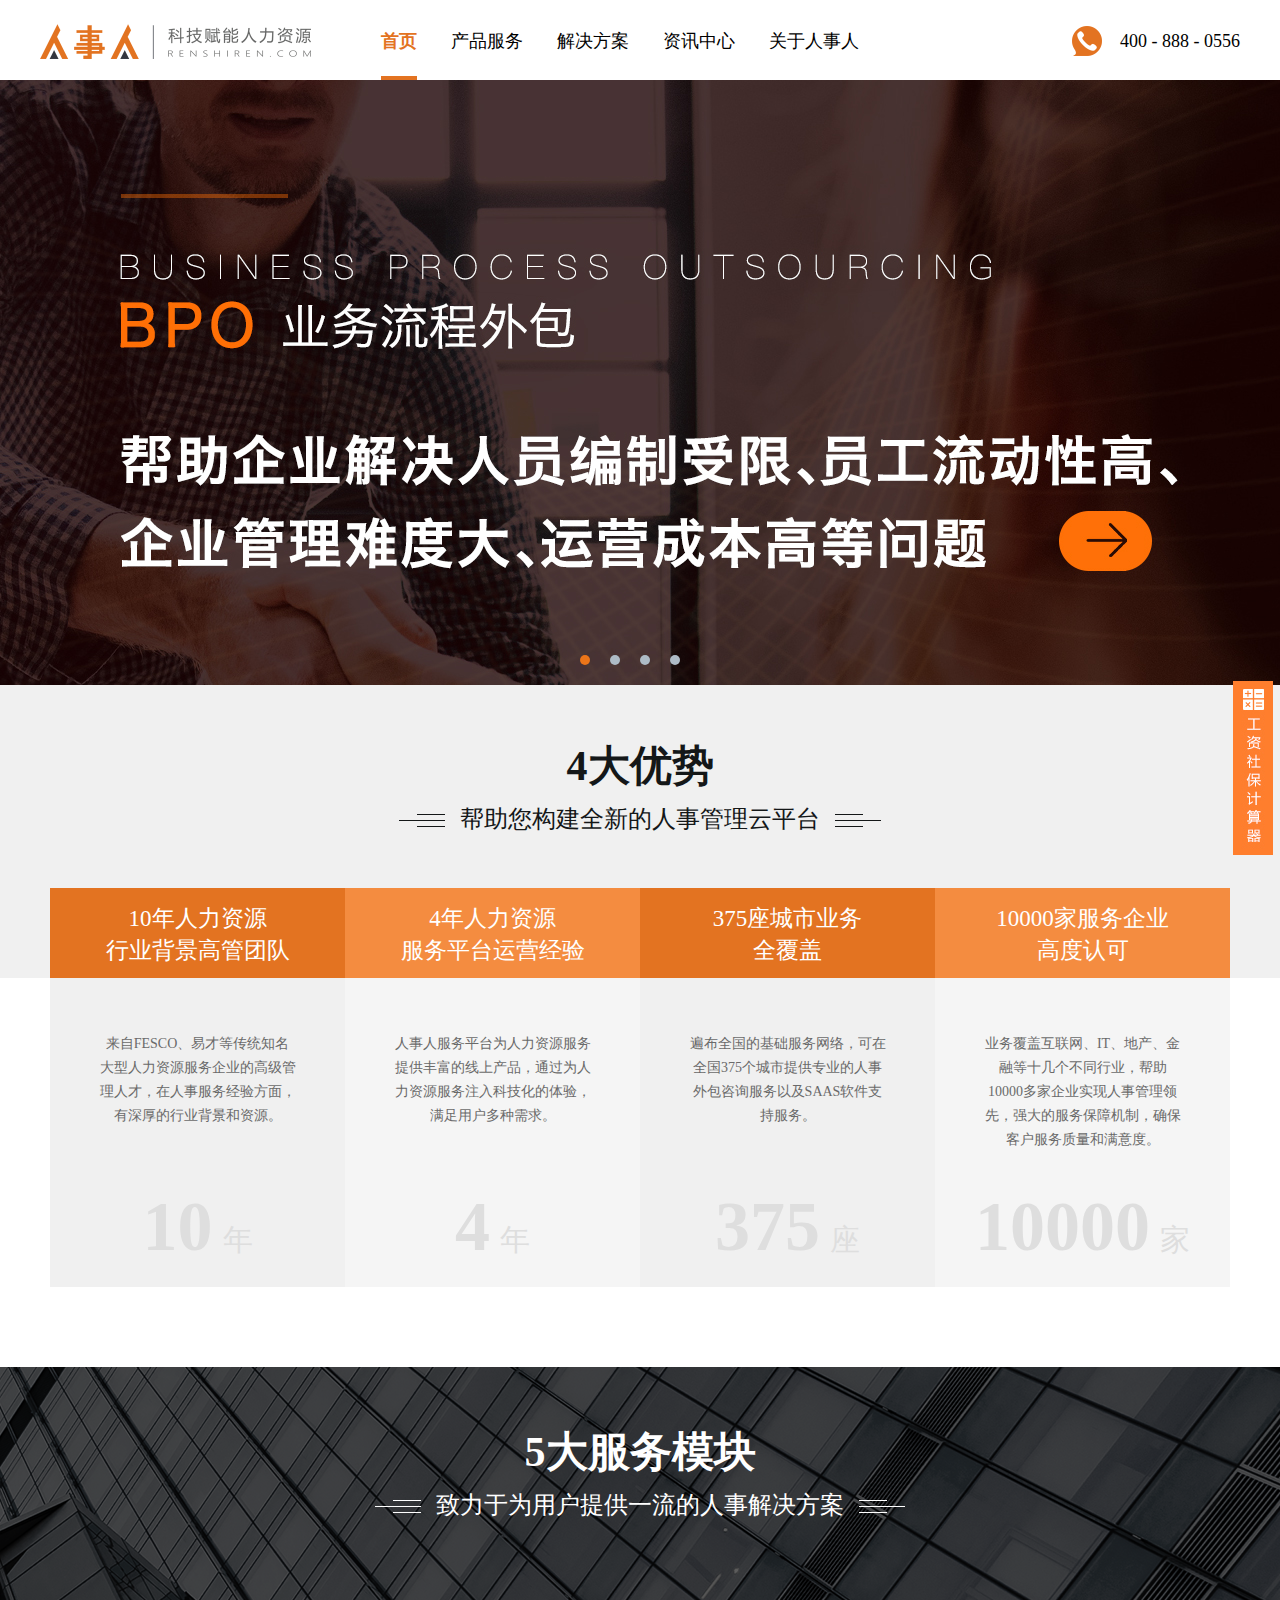
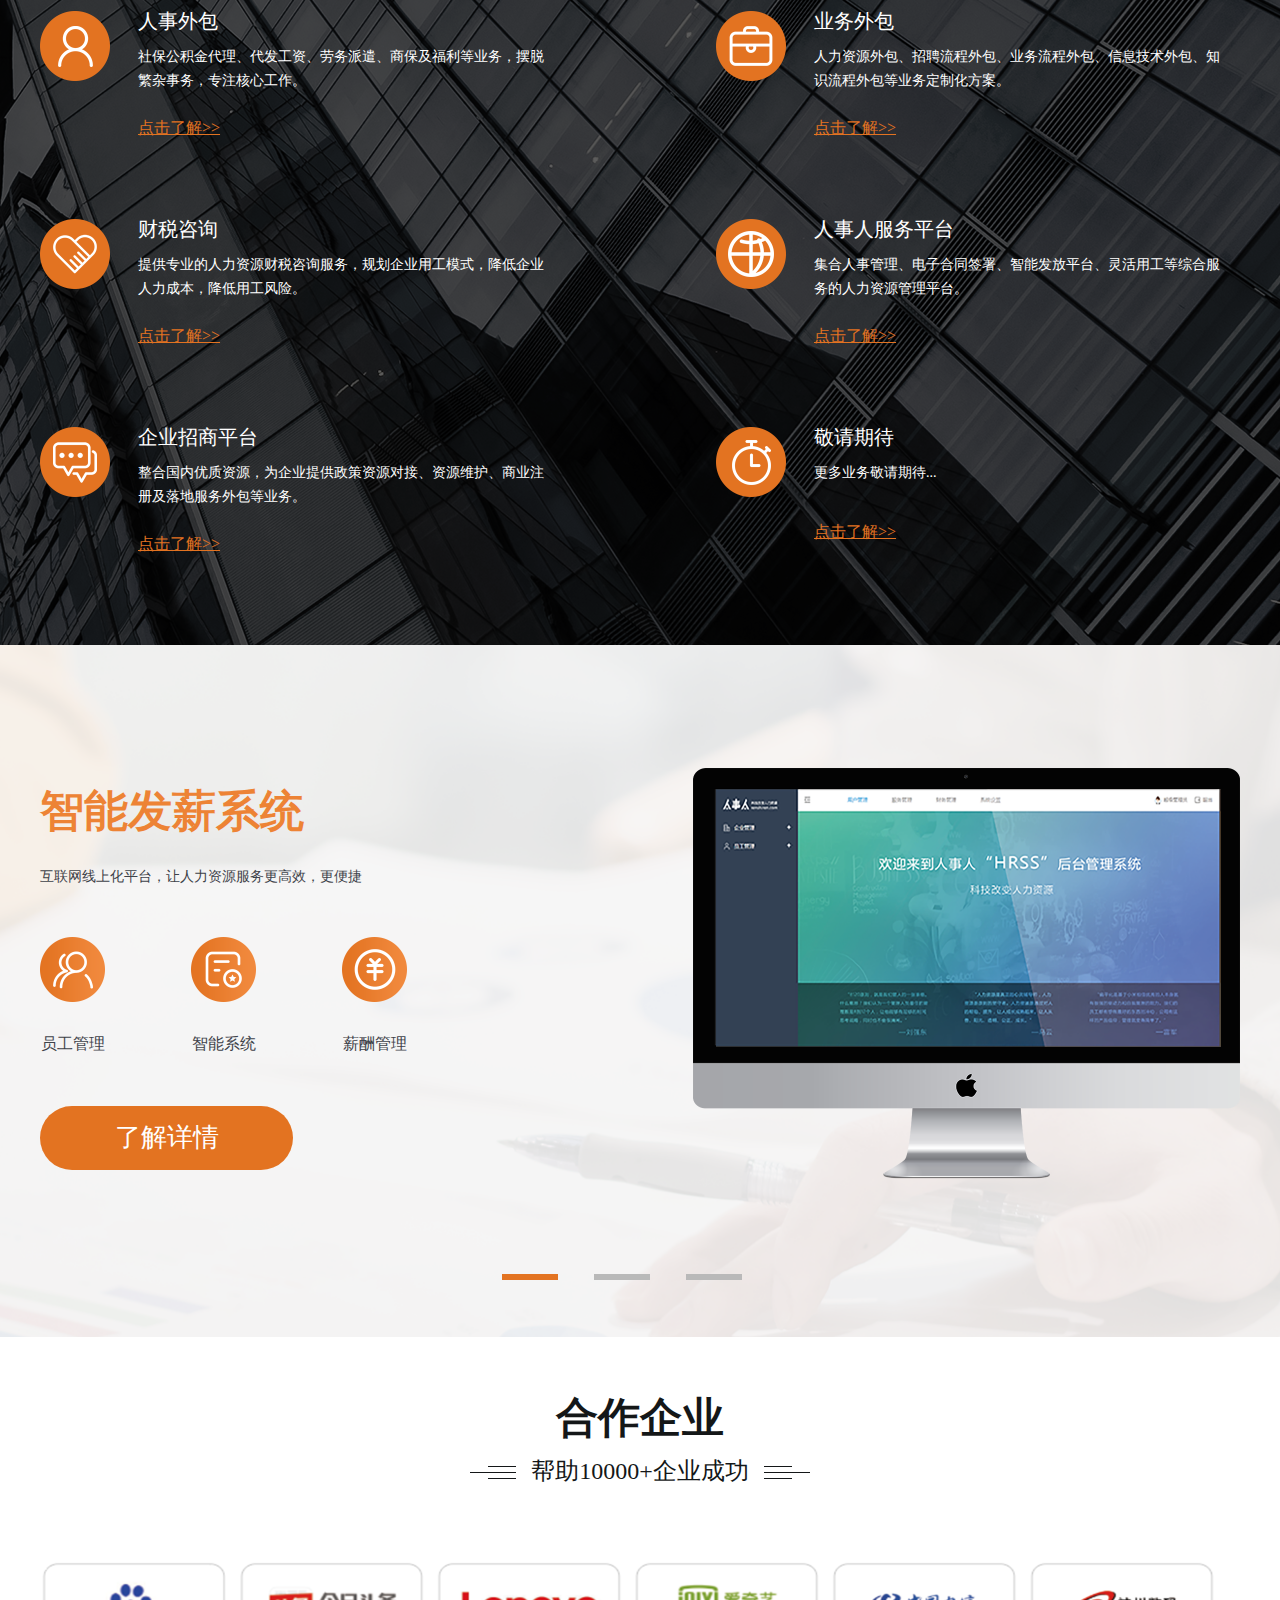
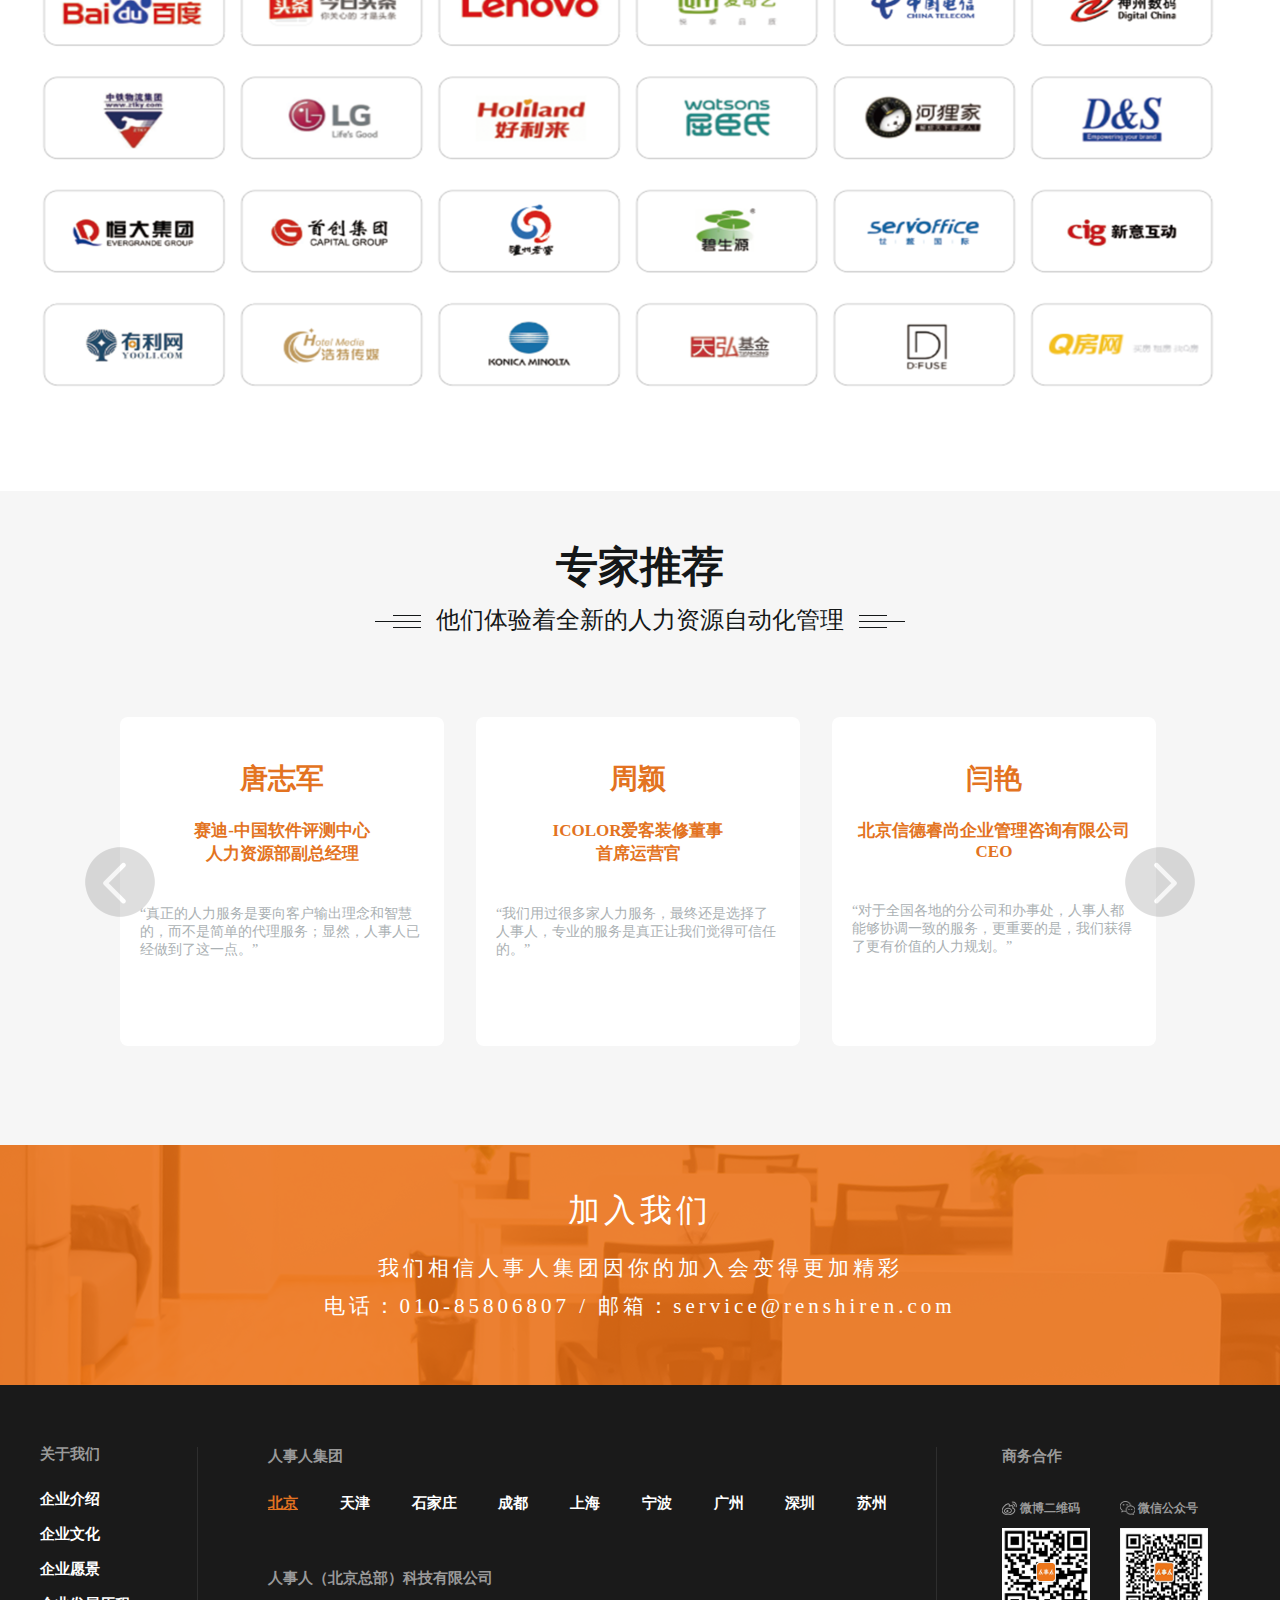
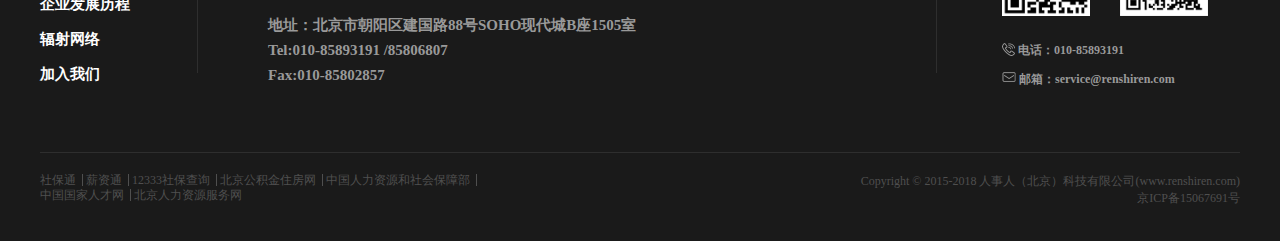
==== commit f4203bab: "add" ====
--- a/renshiren-index/WebContent/rsr/index.html
+++ b/renshiren-index/WebContent/rsr/index.html
@@ -287,7 +287,7 @@
                     <img src="rsr_images/n_server_06.png" class="n_server-item_pic" />
                     <div class="n_server-item_info">
                         <div class="n_server-item_title">敬请期待</div>
-                        <div class="n_server-item_p">整合国内优质资源，为企业提供政策资源对接、资源维护、商业注<br />册及落地服务外包等业务。</div>
+                        <div class="n_server-item_p">更多业务敬请期待...</div>
                     </div>
                 </div>
                 <div class="n_server-item_link">
--- a/renshiren-index/WebContent/rsr/rsr_css/index.css
+++ b/renshiren-index/WebContent/rsr/rsr_css/index.css
@@ -982,7 +982,7 @@
 .n_system-title{
     font-size:44px;
     font-weight:bold;
-    font-style:italic;
+    /* font-style:italic; */
     color: #ED8335;
     line-height: 1;
     padding-top: 22px;
@@ -991,7 +991,7 @@
 
 .n_system-p{
     font-size:14px;
-    font-style:italic;
+    /* font-style:italic; */
     color: #3E4249;
 }
 
@@ -1119,7 +1119,7 @@
 #n_service-pannel-1 .n_system-title{
     font-size:44px;
     font-weight:bold;
-    font-style:italic;
+    /* font-style:italic; */
     color: #ED8335;
     line-height: 1;
     padding-top: 22px;
--- a/renshiren-index/WebContent/rsr/rsr_css/index_con.css
+++ b/renshiren-index/WebContent/rsr/rsr_css/index_con.css
@@ -467,7 +467,7 @@
 
 .n_server-item_title{
     font-size:20px;
-    font-weight:bold;
+    /* font-weight:bold; */
     color: #fff;
     line-height: 1;
     margin-bottom: 14px;
@@ -618,7 +618,7 @@
 
 .n_expert-item_quote{
     font-size:14px;
-    font-weight:bold;
+    /* font-weight:bold; */
     color: #ABB1B4;
 }
 
@@ -636,6 +636,7 @@
     padding-bottom: 32px;
     font-size:32px;
     line-height: 1;
+    letter-spacing: 4px;
 }
 
 .n_join-us_subtitle{
@@ -643,12 +644,14 @@
     font-weight:normal;
     line-height: 1;
     padding-bottom: 17px;
+    letter-spacing: 4px;
 }
 
 .n_join-us_tel{
     font-size:21px;
     font-weight:normal;
     line-height: 1;
+    letter-spacing: 4px;
 }
 
 
